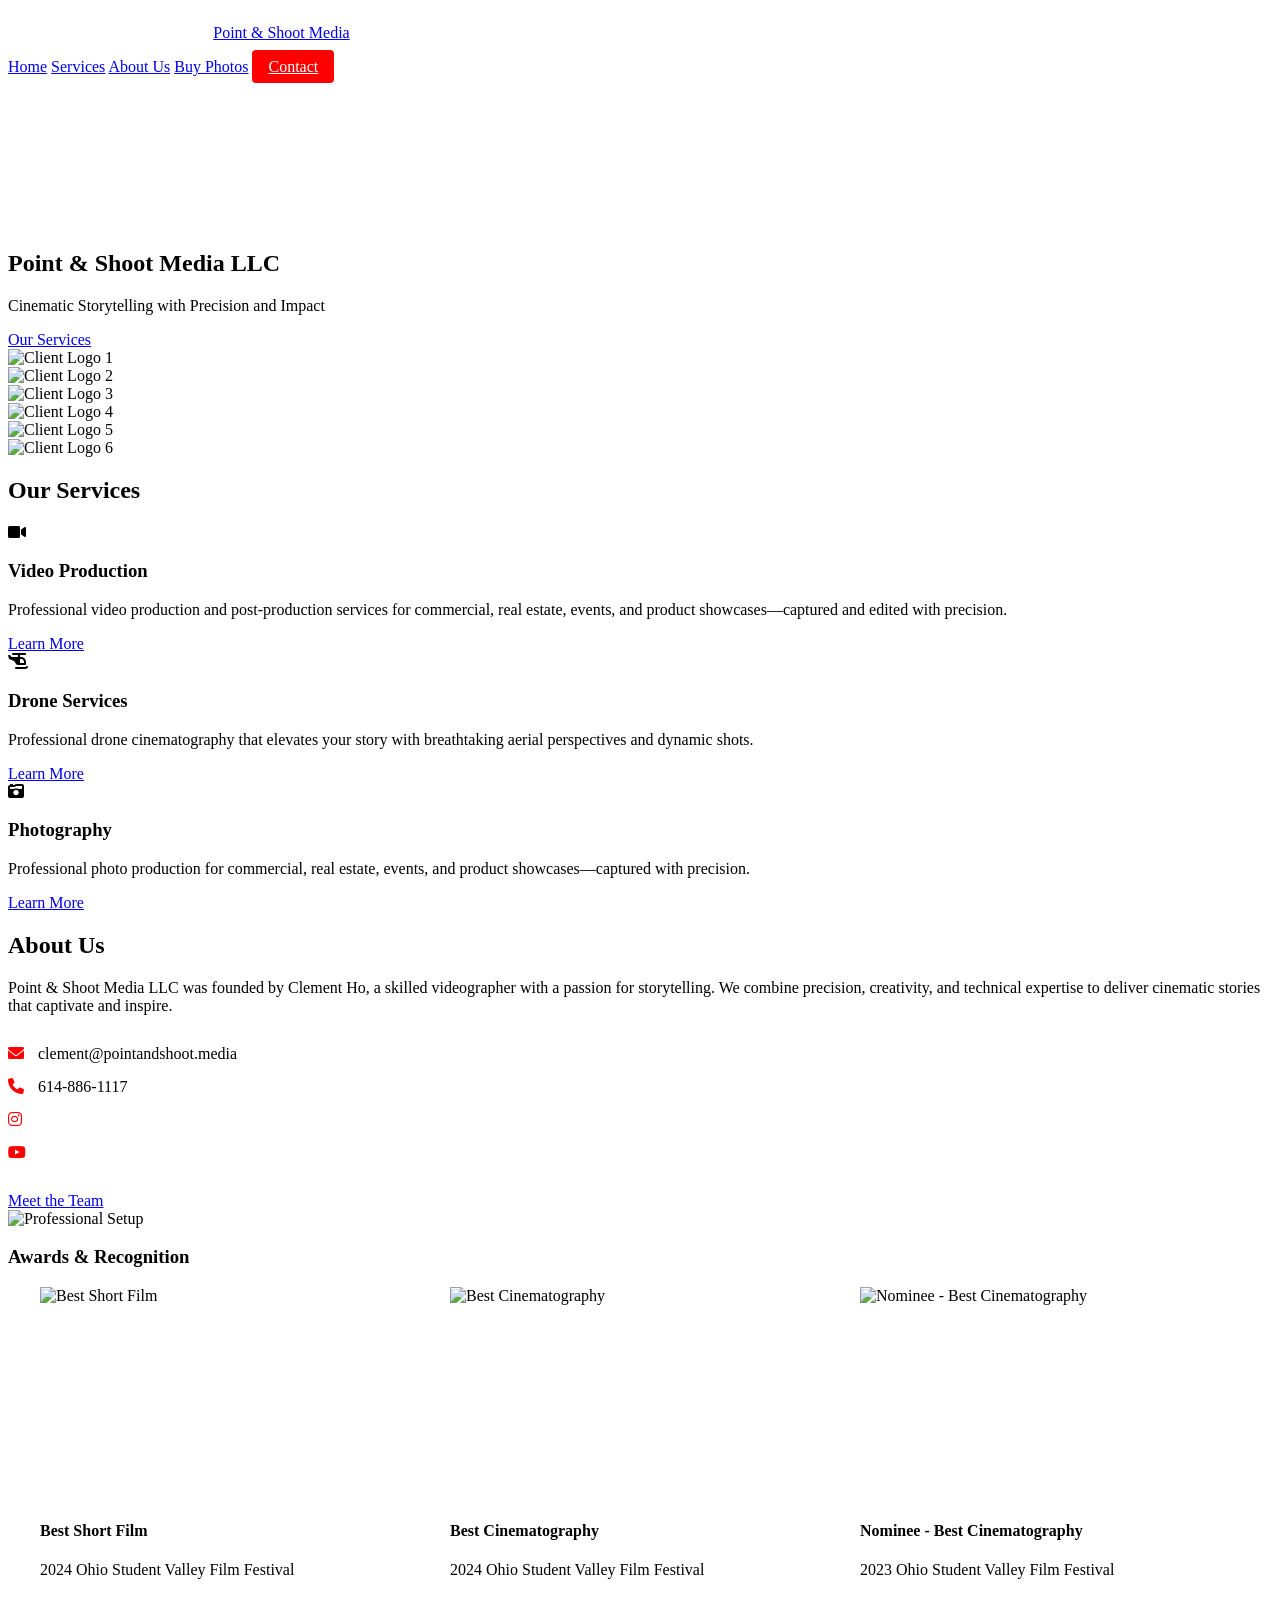
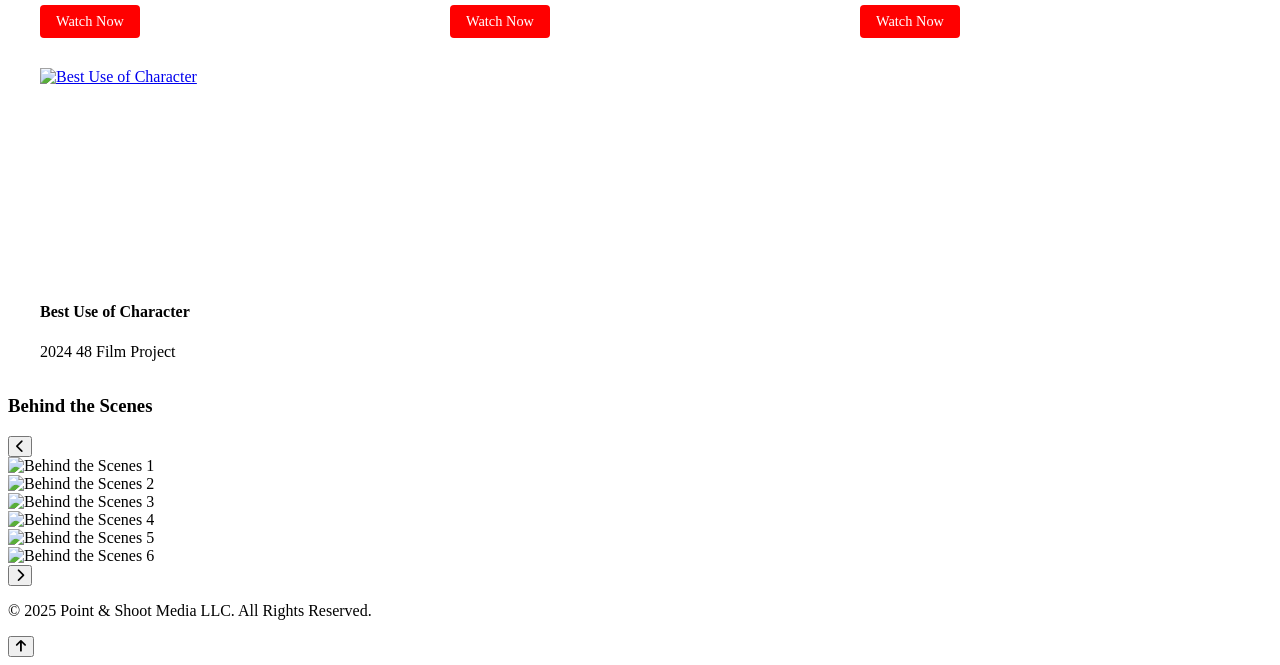
==== index.html @ 67a20cc9 "Add files via upload" ====
<!DOCTYPE html>
<html lang="en">
<head>
    <meta charset="UTF-8">
    <meta name="viewport" content="width=device-width, initial-scale=1.0">
    <title>Point & Shoot Media LLC - Cinematic Video Production and Filmmaking Services</title>
    <meta name="description" content="Professional video production and filmmaking services specializing in cinematic storytelling, commercial production, and training videos.">
    <link rel="stylesheet" href="styles.css">
    <link rel="stylesheet" href="https://cdnjs.cloudflare.com/ajax/libs/font-awesome/6.0.0/css/all.min.css">
    <link href="https://fonts.googleapis.com/css2?family=Bebas+Neue&family=Montserrat:wght@400;700&family=Roboto:wght@300;400;500&display=swap" rel="stylesheet">
</head>
<body>
    <!-- Navigation -->
    <nav class="navbar">
        <div class="nav-container">
            <a href="#home" class="logo" style="display: flex; align-items: center;"><img src="assets/Branding/ICON ONLY.png" alt="Point & Shoot Media Logo" class="nav-logo" style="height: 50px; margin-right: 15px; filter: brightness(0) invert(1);"> Point & Shoot Media</a>
            <div class="nav-links">
                <a href="#home">Home</a>
                <a href="#services">Services</a>
                <a href="#about">About Us</a>
                <a href="https://www.clementho.com" target="_blank">Buy Photos</a>
                <a href="#about" style="background-color: #ff0000; color: white; padding: 8px 16px; border-radius: 4px;">Contact</a>
            </div>
        </div>
    </nav>

    <!-- Home Section -->
    <section id="home" class="section home-section">
        <div class="video-container">
            <video autoplay muted loop id="background-video">
                <source src="assets/background-video.mp4" type="video/mp4">
                Your browser does not support the video tag.
            </video>
            <div class="overlay"></div>
            <div class="hero-content">
                <h1>Point & Shoot Media LLC</h1>
                <p class="subheading">Cinematic Storytelling with Precision and Impact</p>
                <a href="#services" class="cta-button">Our Services</a>
            </div>
        </div>

        <!-- Client Logo Section -->
        <div class="client-logos-grid">
            <div class="client-logo">
                <img src="assets/clients/client-logo1.png" alt="Client Logo 1" loading="lazy">
            </div>
            <div class="client-logo">
                <img src="assets/clients/client-logo2.png" alt="Client Logo 2" loading="lazy">
            </div>
            <div class="client-logo">
                <img src="assets/clients/client-logo3.png" alt="Client Logo 3" loading="lazy">
            </div>
            <div class="client-logo">
                <img src="assets/clients/client-logo4.png" alt="Client Logo 4" loading="lazy">
            </div>
            <div class="client-logo">
                <img src="assets/clients/client-logo5.png" alt="Client Logo 5" loading="lazy">
            </div>
            <div class="client-logo">
                <img src="assets/clients/client-logo6.png" alt="Client Logo 6" loading="lazy">
            </div>
        </div>


    </section>

    <!-- Services Section -->
    <section id="services" class="section services-section">
        <div class="services-container">
            <h2 class="section-title">Our Services</h2>
            <div class="services-grid">
                <!-- Video Production Card -->
                <div class="service-card">
                    <div class="service-icon" aria-label="Video Production">
                        <i class="fas fa-video" aria-hidden="true"></i>
                        <div class="icon-overlay crosshair"></div>
                    </div>
                    <h3>Video Production</h3>
                    <p>Professional video production and post-production services for commercial, real estate, events, and product showcases—captured and edited with precision.</p>
                    <a href="video-production.html" class="learn-more-btn" target="_blank" onclick="window.location.href='video-production.html'">Learn More</a>
                </div>

                <!-- Drone Services Card -->
                <div class="service-card">
                    <div class="service-icon" aria-label="Drone Services">
                        <i class="fas fa-helicopter" aria-hidden="true"></i>
                        <div class="icon-overlay film-reel"></div>
                    </div>
                    <h3>Drone Services</h3>
                    <p>Professional drone cinematography that elevates your story with breathtaking aerial perspectives and dynamic shots.</p>
                    <a href="drone-services.html" class="learn-more-btn" target="_blank" onclick="window.location.href='drone-services.html'">Learn More</a>
                </div>

                <!-- Photography Card -->
                <div class="service-card">
                    <div class="service-icon" aria-label="Photography">
                        <i class="fas fa-camera-retro" aria-hidden="true"></i>
                        <div class="icon-overlay crosshair"></div>
                    </div>
                    <h3>Photography</h3>
                    <p>Professional photo production for commercial, real estate, events, and product showcases—captured with precision.</p>
                    <a href="photography.html" class="learn-more-btn" target="_blank" onclick="window.location.href='photography.html'">Learn More</a>
                </div>

            </div>
        </div>
    </section>

    <!-- About Section -->
    <section id="about" class="section about-section">
        <div class="about-container">
            <div class="about-content">
                <h2>About Us</h2>
                <p>Point & Shoot Media LLC was founded by Clement Ho, a skilled videographer with a passion for storytelling. We combine precision, creativity, and technical expertise to deliver cinematic stories that captivate and inspire.</p>
                <div class="contact-info" style="margin: 30px 0;">
                    <div style="margin-bottom: 15px;">
                        <i class="fas fa-envelope" style="color: #ff0000; margin-right: 10px;"></i>
                        <span>clement@pointandshoot.media</span>
                    </div>
                    <div style="margin-bottom: 15px;">
                        <i class="fas fa-phone" style="color: #ff0000; margin-right: 10px;"></i>
                        <span>614-886-1117</span>
                    </div>
                    <div style="margin-bottom: 15px;">
                        <a href="https://www.instagram.com/mr.h0/" target="_blank" style="color: #ffffff; text-decoration: none;">
                            <i class="fab fa-instagram" style="color: #ff0000; margin-right: 10px;"></i>
                            <span>Follow us on Instagram</span>
                        </a>
                    </div>
                    <div>
                        <a href="https://www.youtube.com/@PointandShootMediaUS" target="_blank" style="color: #ffffff; text-decoration: none;">
                            <i class="fab fa-youtube" style="color: #ff0000; margin-right: 10px;"></i>
                            <span>Subscribe on YouTube</span>
                        </a>
                    </div>
                </div>
                <a href="team.html" class="meet-team-btn" target="_blank">Meet the Team</a>
            </div>
            <div class="about-image">
                <img src="assets/about-image.jpg" alt="Professional Setup">
            </div>
        </div>



        <!-- Awards Section -->
        <div class="awards-section">
            <h3>Awards & Recognition</h3>
            <div class="awards-grid" style="display: grid; grid-template-columns: repeat(auto-fit, minmax(280px, 1fr)); gap: 30px; max-width: 1200px; margin: 0 auto;">
                <div class="award-item">
                    <div class="award-thumbnail" style="aspect-ratio: 16/9; overflow: hidden;">
                        <img src="assets/awards/REDACTED.jpg" alt="Best Short Film" loading="lazy" style="width: 100%; height: 100%; object-fit: cover;">
                    </div>
                    <h4>Best Short Film</h4>
                    <p>2024 Ohio Student Valley Film Festival</p>
                    <a href="https://youtu.be/RQbGV7NhxBI?si=0s-ojD6xRqEMYLn4" target="_blank" class="cta-button" style="display: inline-block; margin-top: 10px; background-color: #ff0000; color: white; padding: 8px 16px; text-decoration: none; border-radius: 4px; font-size: 0.9em;">Watch Now</a>
                </div>
                <div class="award-item">
                    <div class="award-thumbnail" style="aspect-ratio: 16/9; overflow: hidden;">
                        <img src="assets/awards/REDACTED 1.jpg" alt="Best Cinematography" loading="lazy" style="width: 100%; height: 100%; object-fit: cover;">
                    </div>
                    <h4>Best Cinematography</h4>
                    <p>2024 Ohio Student Valley Film Festival</p>
                    <a href="https://youtu.be/RQbGV7NhxBI?si=0s-ojD6xRqEMYLn4" target="_blank" class="cta-button" style="display: inline-block; margin-top: 10px; background-color: #ff0000; color: white; padding: 8px 16px; text-decoration: none; border-radius: 4px; font-size: 0.9em;">Watch Now</a>
                </div>
                <div class="award-item">
                    <div class="award-thumbnail" style="aspect-ratio: 16/9; overflow: hidden;">
                        <img src="assets/awards/ONE RIDE.jpg" alt="Nominee - Best Cinematography" loading="lazy" style="width: 100%; height: 100%; object-fit: cover;">
                    </div>
                    <h4>Nominee - Best Cinematography</h4>
                    <p>2023 Ohio Student Valley Film Festival</p>
                    <a href="https://youtu.be/96EA9VVWSk0?si=KyJamF39Y56eODQh" target="_blank" class="cta-button" style="display: inline-block; margin-top: 10px; background-color: #ff0000; color: white; padding: 8px 16px; text-decoration: none; border-radius: 4px; font-size: 0.9em;">Watch Now</a>
                </div>
                <div class="award-item">
                    <div class="award-thumbnail" style="aspect-ratio: 16/9; overflow: hidden;">
                        <a href="https://youtu.be/Wj__P5cvWvs" target="_blank" style="display: block; width: 100%; height: 100%;">
                            <img src="assets/awards/VISITOR.jpg" alt="Best Use of Character" loading="lazy" style="width: 100%; height: 100%; object-fit: cover;">
                        </a>
                    </div>
                    <h4>Best Use of Character</h4>
                    <p>2024 48 Film Project</p>
                </div>
            </div>
        </div>

        <!-- BTS Gallery -->
        <div class="bts-gallery-container">
            <h3>Behind the Scenes</h3>
            <div class="bts-carousel">
                <button class="bts-nav prev" aria-label="Previous photos">
                    <i class="fas fa-chevron-left"></i>
                </button>
                <div class="bts-track">
                    <div class="bts-item">
                        <img src="assets/bts-1.jpg" alt="Behind the Scenes 1" loading="lazy">
                    </div>
                    <div class="bts-item">
                        <img src="assets/bts-2.jpg" alt="Behind the Scenes 2" loading="lazy">
                    </div>
                    <div class="bts-item">
                        <img src="assets/bts-3.jpg" alt="Behind the Scenes 3" loading="lazy">
                    </div>
                    <div class="bts-item">
                        <img src="assets/bts-4.jpg" alt="Behind the Scenes 4" loading="lazy">
                    </div>
                    <div class="bts-item">
                        <img src="assets/bts-5.jpg" alt="Behind the Scenes 5" loading="lazy">
                    </div>
                    <div class="bts-item">
                        <img src="assets/bts-6.jpg" alt="Behind the Scenes 6" loading="lazy">
                    </div>
                </div>
                <button class="bts-nav next" aria-label="Next photos">
                    <i class="fas fa-chevron-right"></i>
                </button>
            </div>
        </div>
    </section>

    <!-- Footer -->
    <footer>
        <p>© 2025 Point & Shoot Media LLC. All Rights Reserved.</p>
    </footer>

    <button id="back-to-top" aria-label="Back to top">
        <i class="fas fa-arrow-up"></i>
    </button>

    <script src="script.js"></script>
</body>
</html>
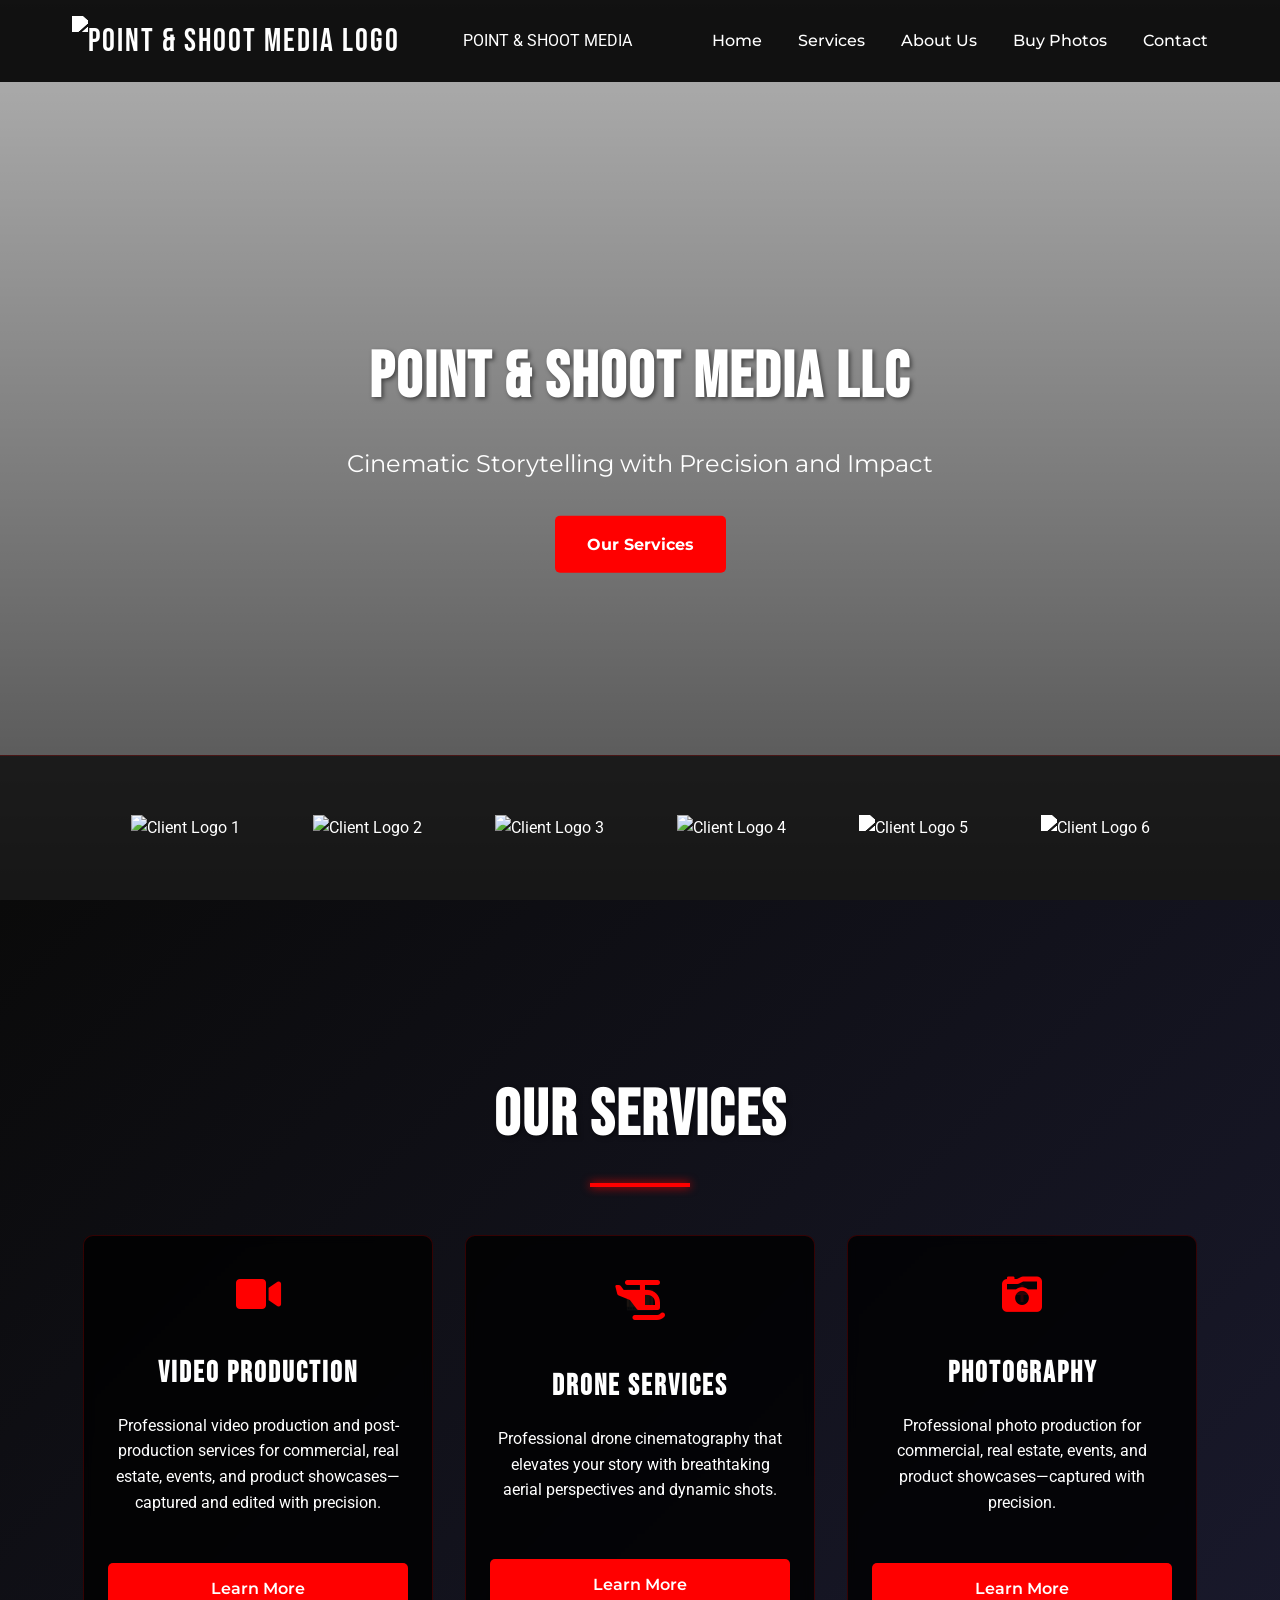
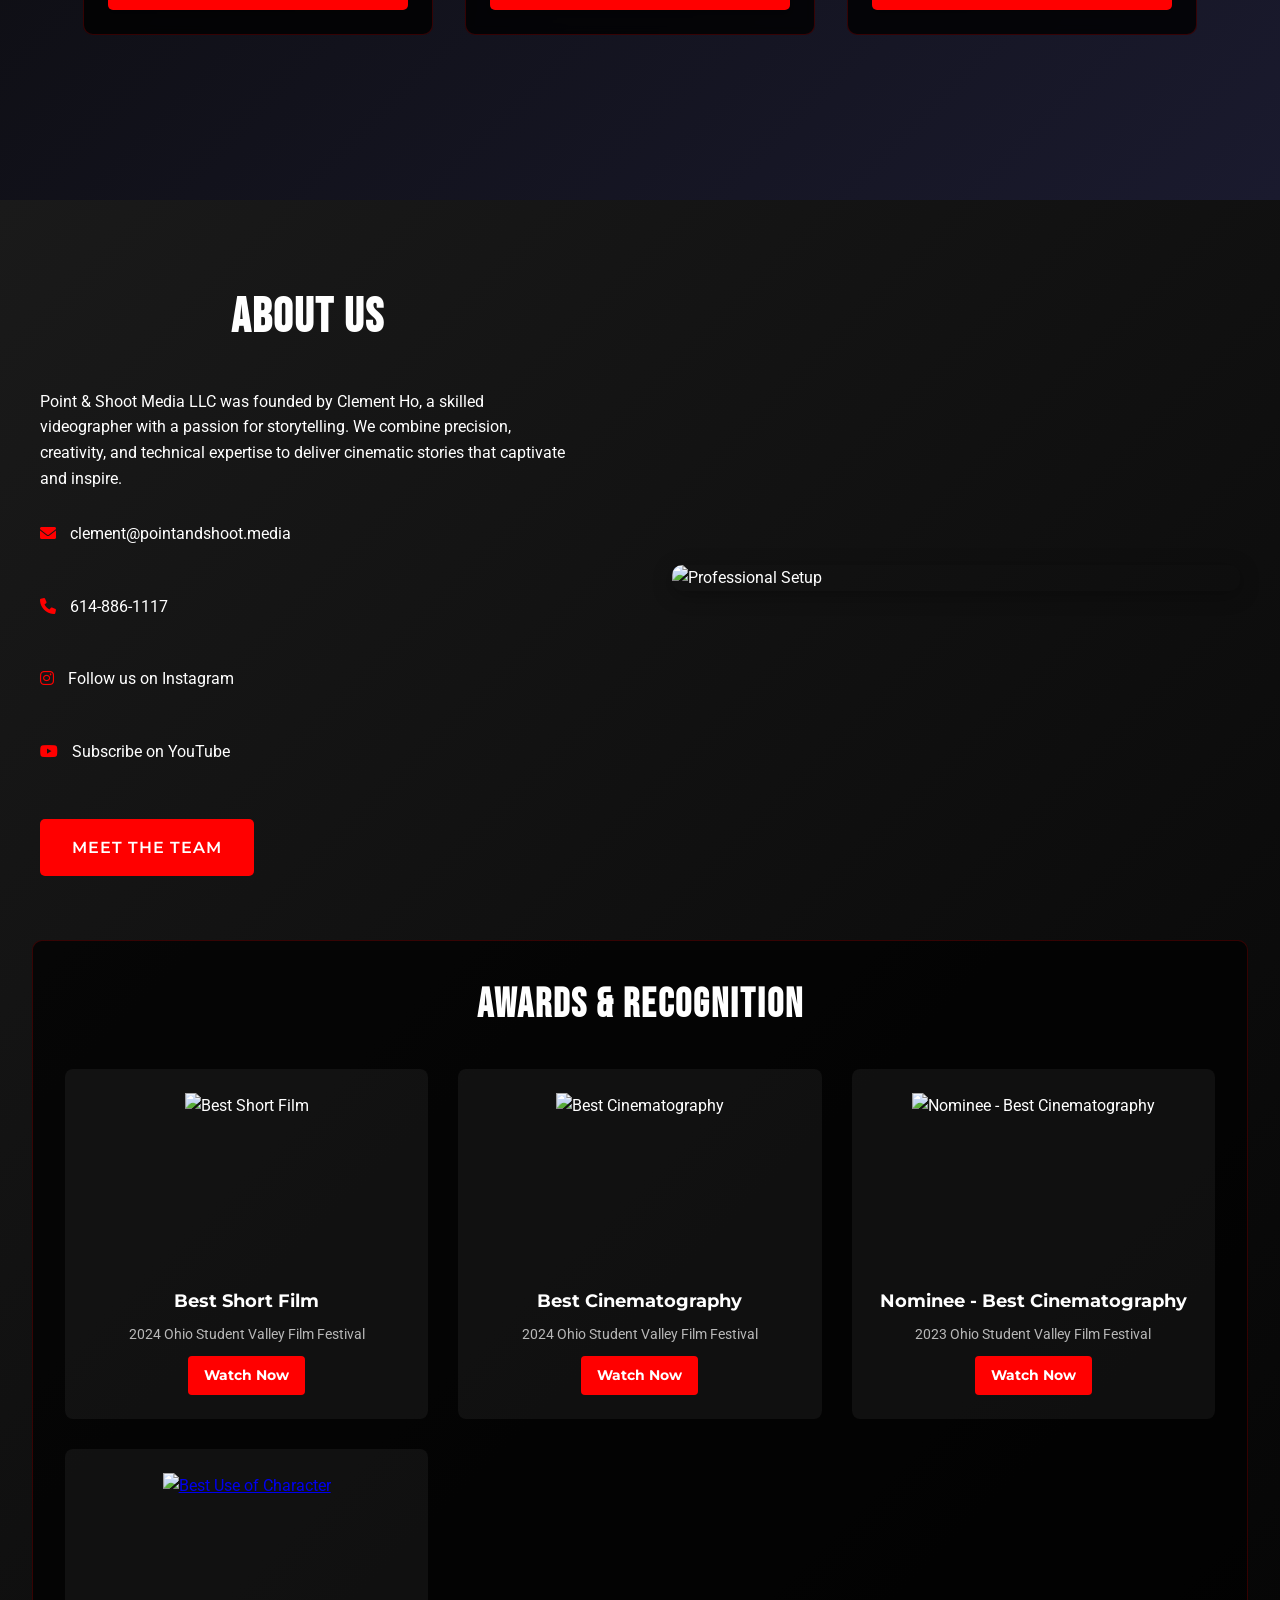
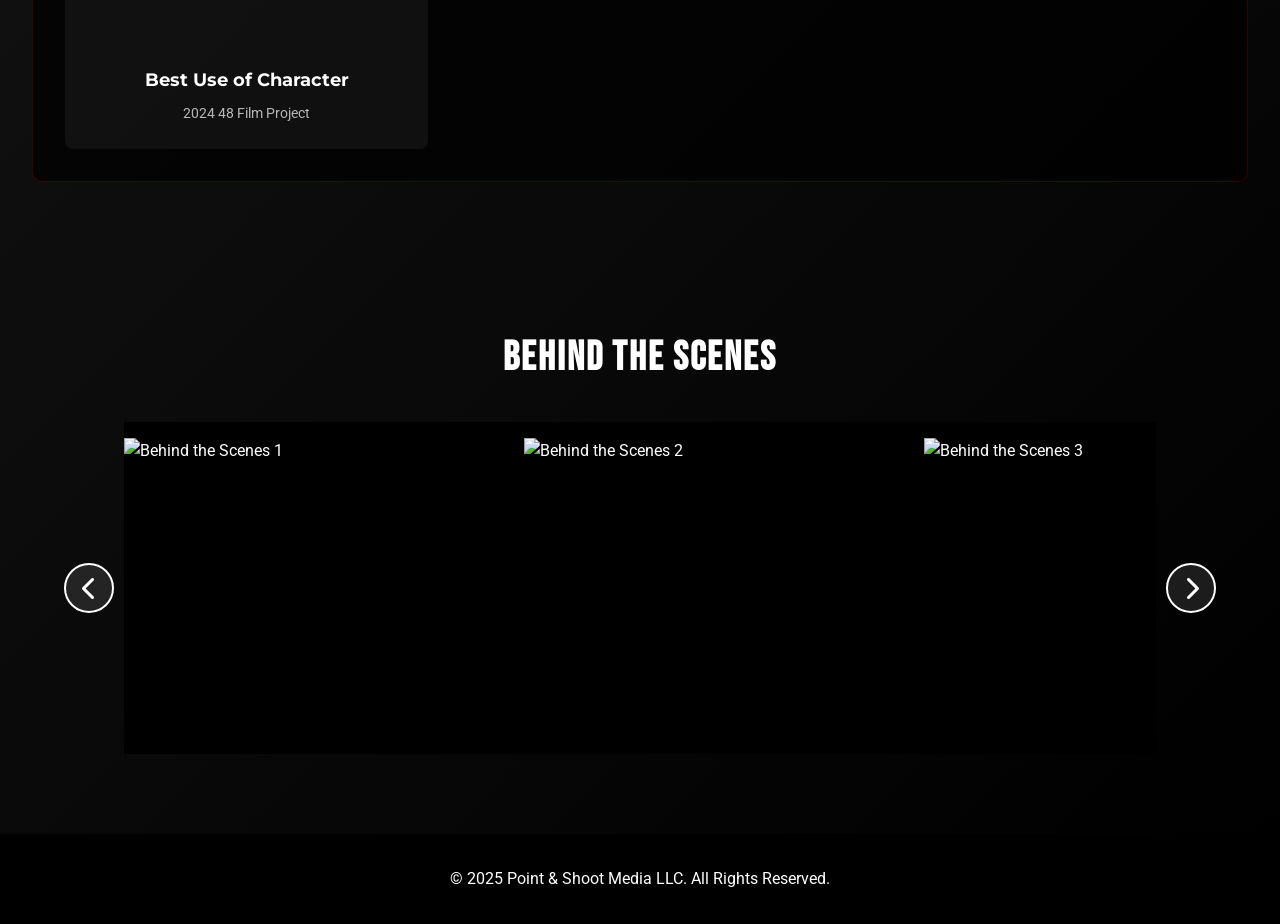
==== commit 31a9e2b3: "Update index.html" ====
--- a/index.html
+++ b/index.html
@@ -13,13 +13,17 @@
     <!-- Navigation -->
     <nav class="navbar">
         <div class="nav-container">
-            <a href="#home" class="logo" style="display: flex; align-items: center;"><img src="assets/Branding/ICON ONLY.png" alt="Point & Shoot Media Logo" class="nav-logo" style="height: 50px; margin-right: 15px; filter: brightness(0) invert(1);"> Point & Shoot Media</a>
+            <a href="#home" class="logo" style="display: flex; align-items: center;"><img src="assets/Branding/ICON ONLY.png" alt="Point & Shoot Media Logo" class="nav-logo" style="height: 50px; margin-right: 15px; filter: brightness(0) invert(1);"></a>
+            <div class="logo-text">
+                <span>POINT & SHOOT</span>
+                <span>MEDIA</span>
+            </div>
             <div class="nav-links">
                 <a href="#home">Home</a>
                 <a href="#services">Services</a>
                 <a href="#about">About Us</a>
                 <a href="https://www.clementho.com" target="_blank">Buy Photos</a>
-                <a href="#about" style="background-color: #ff0000; color: white; padding: 8px 16px; border-radius: 4px;">Contact</a>
+                <a href="#about" class="contact-btn">Contact</a>
             </div>
         </div>
     </nav>
@@ -42,22 +46,22 @@
         <!-- Client Logo Section -->
         <div class="client-logos-grid">
             <div class="client-logo">
-                <img src="assets/clients/client-logo1.png" alt="Client Logo 1" loading="lazy">
-            </div>
-            <div class="client-logo">
-                <img src="assets/clients/client-logo2.png" alt="Client Logo 2" loading="lazy">
-            </div>
-            <div class="client-logo">
-                <img src="assets/clients/client-logo3.png" alt="Client Logo 3" loading="lazy">
-            </div>
-            <div class="client-logo">
-                <img src="assets/clients/client-logo4.png" alt="Client Logo 4" loading="lazy">
-            </div>
-            <div class="client-logo">
-                <img src="assets/clients/client-logo5.png" alt="Client Logo 5" loading="lazy">
-            </div>
-            <div class="client-logo">
-                <img src="assets/clients/client-logo6.png" alt="Client Logo 6" loading="lazy">
+                <img src="assets/clients/Client-Logo1.png" alt="Client Logo 1" loading="lazy">
+            </div>
+            <div class="client-logo">
+                <img src="assets/clients/Client-Logo2.png" alt="Client Logo 2" loading="lazy">
+            </div>
+            <div class="client-logo">
+                <img src="assets/clients/Client-Logo3.png" alt="Client Logo 3" loading="lazy">
+            </div>
+            <div class="client-logo">
+                <img src="assets/clients/Client-Logo4.png" alt="Client Logo 4" loading="lazy">
+            </div>
+            <div class="client-logo">
+                <img src="assets/clients/Client-Logo5.png" alt="Client Logo 5" loading="lazy">
+            </div>
+            <div class="client-logo">
+                <img src="assets/clients/Client-Logo6.png" alt="Client Logo 6" loading="lazy">
             </div>
         </div>
 
@@ -137,7 +141,7 @@
                 <a href="team.html" class="meet-team-btn" target="_blank">Meet the Team</a>
             </div>
             <div class="about-image">
-                <img src="assets/about-image.jpg" alt="Professional Setup">
+                <img src="assets/About-image.jpg" alt="Professional Setup">
             </div>
         </div>
 
@@ -149,7 +153,7 @@
             <div class="awards-grid" style="display: grid; grid-template-columns: repeat(auto-fit, minmax(280px, 1fr)); gap: 30px; max-width: 1200px; margin: 0 auto;">
                 <div class="award-item">
                     <div class="award-thumbnail" style="aspect-ratio: 16/9; overflow: hidden;">
-                        <img src="assets/awards/REDACTED.jpg" alt="Best Short Film" loading="lazy" style="width: 100%; height: 100%; object-fit: cover;">
+                        <img src="assets/Awards/REDACTED.jpg" alt="Best Short Film" loading="lazy" style="width: 100%; height: 100%; object-fit: cover;">
                     </div>
                     <h4>Best Short Film</h4>
                     <p>2024 Ohio Student Valley Film Festival</p>
@@ -157,7 +161,7 @@
                 </div>
                 <div class="award-item">
                     <div class="award-thumbnail" style="aspect-ratio: 16/9; overflow: hidden;">
-                        <img src="assets/awards/REDACTED 1.jpg" alt="Best Cinematography" loading="lazy" style="width: 100%; height: 100%; object-fit: cover;">
+                        <img src="assets/Awards/REDACTED 1.jpg" alt="Best Cinematography" loading="lazy" style="width: 100%; height: 100%; object-fit: cover;">
                     </div>
                     <h4>Best Cinematography</h4>
                     <p>2024 Ohio Student Valley Film Festival</p>
@@ -165,7 +169,7 @@
                 </div>
                 <div class="award-item">
                     <div class="award-thumbnail" style="aspect-ratio: 16/9; overflow: hidden;">
-                        <img src="assets/awards/ONE RIDE.jpg" alt="Nominee - Best Cinematography" loading="lazy" style="width: 100%; height: 100%; object-fit: cover;">
+                        <img src="assets/Awards/ONE RIDE.jpg" alt="Nominee - Best Cinematography" loading="lazy" style="width: 100%; height: 100%; object-fit: cover;">
                     </div>
                     <h4>Nominee - Best Cinematography</h4>
                     <p>2023 Ohio Student Valley Film Festival</p>
@@ -174,7 +178,7 @@
                 <div class="award-item">
                     <div class="award-thumbnail" style="aspect-ratio: 16/9; overflow: hidden;">
                         <a href="https://youtu.be/Wj__P5cvWvs" target="_blank" style="display: block; width: 100%; height: 100%;">
-                            <img src="assets/awards/VISITOR.jpg" alt="Best Use of Character" loading="lazy" style="width: 100%; height: 100%; object-fit: cover;">
+                            <img src="assets/Awards/VISITOR.jpg" alt="Best Use of Character" loading="lazy" style="width: 100%; height: 100%; object-fit: cover;">
                         </a>
                     </div>
                     <h4>Best Use of Character</h4>
@@ -228,4 +232,4 @@
 
     <script src="script.js"></script>
 </body>
-</html> +</html> 
--- a/styles.css
+++ b/styles.css
@@ -0,0 +1,1753 @@
+/* Global Styles */
+* {
+    margin: 0;
+    padding: 0;
+    box-sizing: border-box;
+}
+
+:root {
+    --primary-color: #ff0000;
+    --secondary-color: #000000;
+    --text-color: #ffffff;
+    --background-dark: #1a1a1a;
+    --background-light: #f5f5f5;
+}
+
+body {
+    font-family: 'Roboto', sans-serif;
+    line-height: 1.6;
+    color: var(--text-color);
+    overflow-x: hidden;
+}
+
+h1, h2, h3 {
+    font-family: 'Bebas Neue', sans-serif;
+    letter-spacing: 2px;
+}
+
+h2 {
+    font-size: 3rem;
+    margin-bottom: 2rem;
+    text-align: center;
+}
+
+.section {
+    padding: 5rem 2rem;
+    min-height: 100vh;
+    display: flex;
+    flex-direction: column;
+    justify-content: center;
+}
+
+/* Navigation */
+.navbar {
+    position: fixed;
+    top: 0;
+    left: 0;
+    width: 100%;
+    background-color: rgba(0, 0, 0, 0.9);
+    z-index: 1000;
+    padding: 1rem 0;
+    transition: background-color 0.3s ease;
+}
+
+.nav-container {
+    max-width: 1200px;
+    margin: 0 auto;
+    display: flex;
+    justify-content: space-between;
+    align-items: center;
+    padding: 0 2rem;
+}
+
+.logo {
+    font-family: 'Bebas Neue', sans-serif;
+    font-size: 2rem;
+    color: var(--text-color);
+    text-decoration: none;
+    letter-spacing: 2px;
+}
+
+.nav-links a {
+    color: var(--text-color);
+    text-decoration: none;
+    margin-left: 2rem;
+    font-family: 'Montserrat', sans-serif;
+    font-weight: 500;
+    transition: color 0.3s ease;
+}
+
+.nav-links a:hover {
+    color: var(--primary-color);
+}
+
+.nav-links a[href="#contact"] {
+    background-color: var(--primary-color);
+    padding: 0.5rem 1rem;
+    border-radius: 5px;
+    transition: all 0.3s ease;
+}
+
+.nav-links a[href="#contact"]:hover {
+    background-color: #cc0000;
+    transform: translateY(-2px);
+    color: var(--text-color);
+}
+
+/* Home Section */
+.home-section {
+    padding: 0;
+    position: relative;
+}
+
+.video-container {
+    position: relative;
+    width: 100vw;
+    height: 100vh;
+    overflow: hidden;
+}
+
+#background-video {
+    position: absolute;
+    top: 50%;
+    left: 50%;
+    transform: translate(-50%, -50%);
+    min-width: 100%;
+    min-height: 100%;
+    width: auto;
+    height: auto;
+    z-index: 1;
+}
+
+.overlay {
+    position: absolute;
+    top: 0;
+    left: 0;
+    width: 100%;
+    height: 100%;
+    background: linear-gradient(to bottom, rgba(0,0,0,0.3), rgba(0,0,0,0.7));
+    z-index: 2;
+}
+
+.hero-content {
+    position: absolute;
+    top: 50%;
+    left: 50%;
+    transform: translate(-50%, -50%);
+    text-align: center;
+    z-index: 3;
+    width: 80%;
+    max-width: 800px;
+}
+
+.hero-content h1 {
+    font-size: 4rem;
+    margin-bottom: 1rem;
+    text-shadow: 2px 2px 4px rgba(0, 0, 0, 0.5);
+}
+
+.subheading {
+    font-size: 1.5rem;
+    margin-bottom: 2rem;
+    font-family: 'Montserrat', sans-serif;
+}
+
+.cta-button {
+    display: inline-block;
+    padding: 1rem 2rem;
+    background-color: var(--primary-color);
+    color: var(--text-color);
+    text-decoration: none;
+    border-radius: 5px;
+    font-family: 'Montserrat', sans-serif;
+    font-weight: bold;
+    transition: transform 0.3s ease, background-color 0.3s ease;
+}
+
+.cta-button:hover {
+    transform: translateY(-3px);
+    background-color: #cc0000;
+}
+
+/* Services Section */
+.services-section {
+    background: linear-gradient(135deg, #0a0a0a, #1a1a2e);
+    position: relative;
+    overflow: hidden;
+}
+
+.services-section::before {
+    content: '';
+    position: absolute;
+    top: 0;
+    left: 0;
+    right: 0;
+    bottom: 0;
+    background-image: 
+        url('data:image/svg+xml;utf8,<svg xmlns="http://www.w3.org/2000/svg" width="100" height="100" viewBox="0 0 100 100"><circle cx="50" cy="50" r="1" fill="rgba(255,0,0,0.1)"/></svg>'),
+        url('data:image/svg+xml;utf8,<svg xmlns="http://www.w3.org/2000/svg" width="100" height="100" viewBox="0 0 100 100"><rect x="0" y="0" width="100" height="100" fill="none" stroke="rgba(255,255,255,0.05)" stroke-width="1"/></svg>');
+    background-size: 20px 20px, 100px 100px;
+    opacity: 0.1;
+    pointer-events: none;
+}
+
+.services-container {
+    max-width: 1400px;
+    margin: 0 auto;
+    padding: 4rem 2rem;
+    position: relative;
+}
+
+.section-title {
+    font-family: 'Bebas Neue', sans-serif;
+    font-size: 4rem;
+    color: var(--text-color);
+    text-align: center;
+    margin-bottom: 3rem;
+    position: relative;
+    text-shadow: 2px 2px 4px rgba(0, 0, 0, 0.5);
+}
+
+.section-title::after {
+    content: '';
+    display: block;
+    width: 100px;
+    height: 4px;
+    background-color: var(--primary-color);
+    margin: 1rem auto;
+    box-shadow: 0 0 10px var(--primary-color);
+}
+
+.services-grid {
+    display: flex;
+    gap: 2rem;
+    margin-top: 2rem;
+    justify-content: center;
+    flex-wrap: nowrap;
+}
+
+.service-card {
+    width: 350px;
+    height: 400px;
+    background: rgba(0, 0, 0, 0.8);
+    border: 1px solid rgba(255, 0, 0, 0.2);
+    border-radius: 10px;
+    padding: 1.5rem;
+    text-align: center;
+    transition: all 0.3s ease;
+    position: relative;
+    overflow: hidden;
+    backdrop-filter: blur(5px);
+    display: flex;
+    flex-direction: column;
+}
+
+.service-card::before {
+    content: '';
+    position: absolute;
+    top: 0;
+    left: 0;
+    right: 0;
+    bottom: 0;
+    background: linear-gradient(45deg, transparent, rgba(255, 0, 0, 0.1), transparent);
+    transform: translateX(-100%);
+    transition: transform 0.6s ease;
+}
+
+.service-card:hover::before {
+    transform: translateX(100%);
+}
+
+.service-card:hover {
+    transform: scale(1.05);
+    border-color: var(--primary-color);
+    box-shadow: 0 0 20px rgba(255, 0, 0, 0.3);
+}
+
+.service-icon {
+    width: 80px;
+    height: 80px;
+    margin: 0 auto 1.5rem;
+    position: relative;
+    display: flex;
+    align-items: center;
+    justify-content: center;
+}
+
+.service-icon i {
+    font-size: 2.5rem;
+    color: var(--primary-color);
+    position: relative;
+    z-index: 2;
+}
+
+.icon-overlay {
+    position: absolute;
+    width: 100%;
+    height: 100%;
+    background-size: contain;
+    background-repeat: no-repeat;
+    background-position: center;
+    opacity: 0.3;
+    transition: all 0.3s ease;
+}
+
+.crosshair::before {
+    content: '+';
+    position: absolute;
+    top: 50%;
+    left: 50%;
+    transform: translate(-50%, -50%);
+    font-size: 2rem;
+    color: var(--primary-color);
+    opacity: 0.5;
+}
+
+.film-reel::before {
+    content: '🎞️';
+    position: absolute;
+    top: 50%;
+    left: 50%;
+    transform: translate(-50%, -50%);
+    font-size: 1.5rem;
+    opacity: 0.5;
+}
+
+.scissors::before {
+    content: '✂️';
+    position: absolute;
+    top: 50%;
+    left: 50%;
+    transform: translate(-50%, -50%);
+    font-size: 1.5rem;
+    opacity: 0.5;
+}
+
+.play-button::before {
+    content: '▶';
+    position: absolute;
+    top: 50%;
+    left: 50%;
+    transform: translate(-50%, -50%);
+    font-size: 1.5rem;
+    color: var(--primary-color);
+    opacity: 0.5;
+}
+
+.service-card:hover .service-icon {
+    transform: rotate(10deg);
+    box-shadow: 0 0 15px rgba(255, 0, 0, 0.5);
+}
+
+.service-card:hover .service-icon i {
+    text-shadow: 0 0 15px rgba(255, 0, 0, 0.7);
+}
+
+.service-card:hover .icon-overlay {
+    opacity: 0.5;
+    transform: rotate(-10deg);
+}
+
+.service-card h3 {
+    font-size: 1.8rem;
+    margin-bottom: 1rem;
+    color: var(--text-light);
+}
+
+.service-card h3::after {
+    content: '';
+    position: absolute;
+    bottom: -5px;
+    left: 50%;
+    transform: translateX(-50%);
+    width: 40px;
+    height: 2px;
+    background-color: var(--primary-color);
+    transition: width 0.3s ease;
+}
+
+.service-card:hover h3::after {
+    width: 80px;
+}
+
+.service-card p {
+    font-size: 1rem;
+    line-height: 1.6;
+    margin-bottom: 1.5rem;
+    color: var(--text-light);
+    flex-grow: 1;
+}
+
+.learn-more-btn {
+    display: inline-block;
+    padding: 0.8rem 1.5rem;
+    background-color: var(--primary-color);
+    color: var(--text-color);
+    text-decoration: none;
+    border-radius: 5px;
+    font-family: 'Montserrat', sans-serif;
+    font-weight: 600;
+    transition: all 0.3s ease;
+    position: relative;
+    overflow: hidden;
+    box-shadow: 0 4px 6px rgba(0, 0, 0, 0.2);
+    margin-top: 1.5rem;
+}
+
+.learn-more-btn:hover {
+    background-color: var(--text-color);
+    color: var(--primary-color);
+    transform: translateY(-2px);
+    box-shadow: 0 6px 8px rgba(0, 0, 0, 0.3);
+}
+
+/* Clients Section */
+.clients-section {
+    background-color: var(--background-dark);
+}
+
+.portfolio-container {
+    position: relative;
+    max-width: 100%;
+    margin: 0 auto;
+    padding: 0 60px;
+}
+
+.portfolio-nav {
+    position: absolute;
+    top: 50%;
+    transform: translateY(-50%);
+    width: 50px;
+    height: 50px;
+    background-color: rgba(255, 255, 255, 0.1);
+    border: 2px solid white;
+    border-radius: 50%;
+    display: flex;
+    align-items: center;
+    justify-content: center;
+    cursor: pointer;
+    transition: all 0.3s ease;
+    z-index: 10;
+    color: white;
+    font-size: 1.5rem;
+}
+
+.portfolio-nav:hover {
+    background-color: rgba(255, 255, 255, 0.2);
+    transform: translateY(-50%) scale(1.1);
+}
+
+.portfolio-nav.prev {
+    left: 0;
+}
+
+.portfolio-nav.next {
+    right: 0;
+}
+
+.portfolio-grid {
+    display: flex;
+    gap: 2rem;
+    max-width: 100%;
+    overflow-x: auto;
+    scroll-behavior: smooth;
+    scrollbar-width: none;
+    -ms-overflow-style: none;
+    padding: 2rem 0;
+}
+
+.portfolio-grid::-webkit-scrollbar {
+    display: none;
+}
+
+.portfolio-item {
+    flex: 0 0 400px;
+    position: relative;
+    overflow: hidden;
+    border-radius: 10px;
+}
+
+.thumbnail {
+    position: relative;
+    padding-top: 56.25%; /* 16:9 Aspect Ratio */
+    overflow: hidden;
+}
+
+.thumbnail img {
+    position: absolute;
+    top: 0;
+    left: 0;
+    width: 100%;
+    height: 100%;
+    object-fit: cover;
+    transition: transform 0.3s ease;
+}
+
+.play-button {
+    display: none !important;
+}
+
+.portfolio-item:hover .play-button {
+    display: none !important;
+}
+
+.firearms-video .play-button {
+    display: none !important;
+}
+
+.portfolio-item:hover img {
+    transform: scale(1.1);
+}
+
+.project-info {
+    padding: 1rem;
+    background-color: rgba(0, 0, 0, 0.8);
+}
+
+.video-title {
+    font-family: 'Bebas Neue', sans-serif;
+    font-size: 1.2rem;
+    color: var(--text-color);
+    margin-bottom: 0.5rem;
+}
+
+.project-type {
+    color: var(--primary-color);
+    font-size: 0.9rem;
+    font-family: 'Montserrat', sans-serif;
+    text-transform: uppercase;
+    letter-spacing: 1px;
+}
+
+/* About Section */
+.about-section {
+    background: linear-gradient(135deg, #1a1a1a, #000000);
+}
+
+.about-container {
+    max-width: 1200px;
+    margin: 0 auto;
+    display: grid;
+    grid-template-columns: 1fr 1fr;
+    gap: 4rem;
+    align-items: center;
+}
+
+.about-content {
+    padding-right: 2rem;
+}
+
+.about-image {
+    border-radius: 10px;
+    overflow: hidden;
+    box-shadow: 0 4px 20px rgba(0, 0, 0, 0.3);
+}
+
+.about-image img {
+    width: 100%;
+    height: auto;
+    display: block;
+}
+
+/* Meet Team Button */
+.meet-team-btn {
+    display: inline-block;
+    padding: 1rem 2rem;
+    background-color: #ff0000;
+    color: white;
+    text-decoration: none;
+    border-radius: 5px;
+    font-family: 'Montserrat', sans-serif;
+    font-weight: 600;
+    text-transform: uppercase;
+    letter-spacing: 1px;
+    transition: all 0.3s ease;
+    margin-top: 1.5rem;
+    border: none;
+    cursor: pointer;
+}
+
+.meet-team-btn:hover {
+    background-color: #cc0000;
+    transform: translateY(-2px);
+    box-shadow: 0 4px 8px rgba(0, 0, 0, 0.2);
+}
+
+/* Contact Section */
+.contact-section {
+    background-color: var(--background-dark);
+}
+
+.contact-container {
+    max-width: 1200px;
+    margin: 0 auto;
+    display: grid;
+    grid-template-columns: 1fr 1fr;
+    gap: 4rem;
+}
+
+.contact-form {
+    display: flex;
+    flex-direction: column;
+    gap: 1rem;
+}
+
+.contact-form input,
+.contact-form textarea {
+    padding: 1rem;
+    border: none;
+    border-radius: 5px;
+    background-color: rgba(255, 255, 255, 0.1);
+    color: var(--text-color);
+}
+
+.contact-form textarea {
+    min-height: 150px;
+    resize: vertical;
+}
+
+.submit-button {
+    padding: 1rem 2rem;
+    background-color: var(--primary-color);
+    color: var(--text-color);
+    border: none;
+    border-radius: 5px;
+    cursor: pointer;
+    font-family: 'Montserrat', sans-serif;
+    font-weight: bold;
+    transition: background-color 0.3s ease;
+}
+
+.submit-button:hover {
+    background-color: #cc0000;
+}
+
+.contact-info {
+    display: flex;
+    flex-direction: column;
+    gap: 2rem;
+}
+
+.info-item {
+    display: flex;
+    align-items: center;
+    gap: 1rem;
+}
+
+.info-item i {
+    font-size: 1.5rem;
+    color: var(--primary-color);
+}
+
+.social-links {
+    display: flex;
+    gap: 1rem;
+}
+
+.social-links a {
+    color: var(--text-color);
+    font-size: 1.5rem;
+    transition: color 0.3s ease;
+}
+
+.social-links a:hover {
+    color: var(--primary-color);
+}
+
+/* Footer */
+footer {
+    background-color: #000000;
+    padding: 2rem;
+    text-align: center;
+}
+
+/* Responsive Design */
+@media (max-width: 768px) {
+    .nav-container {
+        flex-direction: column;
+        gap: 1rem;
+    }
+
+    .nav-links {
+        display: flex;
+        flex-wrap: wrap;
+        justify-content: center;
+        gap: 1rem;
+    }
+
+    .nav-links a {
+        margin: 0;
+    }
+
+    .hero-content h1 {
+        font-size: 3rem;
+    }
+
+    .about-container,
+    .contact-container {
+        grid-template-columns: 1fr;
+    }
+
+    .about-content {
+        padding-right: 0;
+    }
+
+    .portfolio-item {
+        flex: 0 0 300px;
+    }
+
+    .play-button {
+        width: 60px;
+        height: 60px;
+    }
+
+    .play-button i {
+        font-size: 1.5rem;
+    }
+
+    .portfolio-container {
+        padding: 0 40px;
+    }
+
+    .portfolio-nav {
+        width: 40px;
+        height: 40px;
+        font-size: 1.2rem;
+    }
+
+    .services-grid {
+        flex-wrap: wrap;
+    }
+    
+    .service-card {
+        width: 280px;
+        height: 320px;
+    }
+}
+
+/* Animations */
+@keyframes fadeIn {
+    from {
+        opacity: 0;
+        transform: translateY(20px);
+    }
+    to {
+        opacity: 1;
+        transform: translateY(0);
+    }
+}
+
+.section {
+    animation: fadeIn 1s ease-out;
+}
+
+.company-name {
+    position: absolute;
+    top: 20px;
+    left: 20px;
+    color: white;
+    font-size: 2rem;
+    font-weight: bold;
+    text-shadow: 2px 2px 4px rgba(0, 0, 0, 0.5);
+    z-index: 3;
+    letter-spacing: 1px;
+}
+
+/* Back to Top Button */
+#back-to-top {
+    position: fixed;
+    bottom: 30px;
+    right: 30px;
+    width: 50px;
+    height: 50px;
+    border-radius: 50%;
+    background-color: var(--primary-color);
+    color: var(--text-color);
+    border: none;
+    cursor: pointer;
+    display: flex;
+    justify-content: center;
+    align-items: center;
+    opacity: 0;
+    visibility: hidden;
+    transition: all 0.3s ease;
+    z-index: 999;
+    box-shadow: 0 4px 10px rgba(0, 0, 0, 0.3);
+}
+
+#back-to-top.visible {
+    opacity: 1;
+    visibility: visible;
+}
+
+#back-to-top:hover {
+    background-color: #cc0000;
+    transform: translateY(-3px);
+    box-shadow: 0 6px 15px rgba(0, 0, 0, 0.4);
+}
+
+#back-to-top i {
+    font-size: 1.5rem;
+}
+
+@media (max-width: 768px) {
+    #back-to-top {
+        bottom: 20px;
+        right: 20px;
+        width: 40px;
+        height: 40px;
+    }
+    
+    #back-to-top i {
+        font-size: 1.2rem;
+    }
+}
+
+/* Client Logo Carousel */
+.client-logos-section {
+    margin-top: 4rem;
+    padding: 2rem 0;
+}
+
+.client-logos-section h3 {
+    text-align: center;
+    font-size: 2rem;
+    margin-bottom: 2rem;
+    color: var(--text-color);
+}
+
+.client-logos-grid {
+    display: flex;
+    flex-wrap: nowrap;
+    justify-content: center;
+    align-items: center;
+    gap: 2rem;
+    margin: 0;
+    padding: 2rem;
+    overflow-x: auto;
+    -webkit-overflow-scrolling: touch;
+    scrollbar-width: none;
+    -ms-overflow-style: none;
+    background-color: rgba(0, 0, 0, 0.7);
+    border-top: 1px solid rgba(255, 0, 0, 0.2);
+    position: absolute;
+    bottom: 0;
+    left: 0;
+    right: 0;
+    z-index: 3;
+}
+
+.client-logos-grid::-webkit-scrollbar {
+    display: none;
+}
+
+.client-logo {
+    flex: 0 0 auto;
+    width: 150px;
+    height: 80px;
+    display: flex;
+    align-items: center;
+    justify-content: center;
+    transition: transform 0.3s ease;
+}
+
+.client-logo:hover {
+    transform: scale(1.05);
+}
+
+.client-logo img {
+    max-width: 100%;
+    max-height: 100%;
+    object-fit: contain;
+    transition: filter 0.3s ease;
+}
+
+/* White filter for logos 5 and 6 */
+.client-logo:nth-child(5) img,
+.client-logo:nth-child(6) img {
+    filter: brightness(0) invert(1);
+}
+
+.client-logo:nth-child(5):hover img,
+.client-logo:nth-child(6):hover img {
+    filter: brightness(0) invert(1);
+    transform: scale(1.05);
+}
+
+@media (max-width: 768px) {
+    .client-logos-grid {
+        gap: 1.5rem;
+        padding: 1.5rem;
+    }
+    
+    .client-logo {
+        width: 120px;
+        height: 60px;
+    }
+}
+
+@media (max-width: 480px) {
+    .client-logos-grid {
+        gap: 1rem;
+        padding: 1rem;
+    }
+    
+    .client-logo {
+        width: 100px;
+        height: 50px;
+    }
+}
+
+/* BTS Gallery Styles */
+.bts-gallery-container {
+    margin-top: 5rem;
+    padding: 0 2rem;
+}
+
+.bts-gallery-container h3 {
+    font-family: 'Bebas Neue', sans-serif;
+    font-size: 2.5rem;
+    color: var(--text-color);
+    text-align: center;
+    margin-bottom: 2rem;
+}
+
+.bts-carousel {
+    position: relative;
+    max-width: 1400px;
+    margin: 0 auto;
+    padding: 0 60px;
+}
+
+.bts-track {
+    display: flex;
+    gap: 0;
+    overflow-x: auto;
+    scroll-behavior: smooth;
+    scrollbar-width: none;
+    -ms-overflow-style: none;
+    padding: 1rem 0;
+    background: #000;
+}
+
+.bts-track::-webkit-scrollbar {
+    display: none;
+}
+
+.bts-item {
+    flex: 0 0 400px;
+    position: relative;
+    overflow: hidden;
+    aspect-ratio: 4/3;
+}
+
+.bts-item img {
+    width: 100%;
+    height: 100%;
+    object-fit: cover;
+}
+
+.bts-nav {
+    position: absolute;
+    top: 50%;
+    transform: translateY(-50%);
+    width: 50px;
+    height: 50px;
+    background-color: rgba(255, 255, 255, 0.1);
+    border: 2px solid white;
+    border-radius: 50%;
+    display: flex;
+    align-items: center;
+    justify-content: center;
+    cursor: pointer;
+    transition: all 0.3s ease;
+    z-index: 10;
+    color: white;
+    font-size: 1.5rem;
+}
+
+.bts-nav:hover {
+    background-color: rgba(255, 255, 255, 0.2);
+}
+
+.bts-nav.prev {
+    left: 0;
+}
+
+.bts-nav.next {
+    right: 0;
+}
+
+@media (max-width: 768px) {
+    .bts-carousel {
+        padding: 0 40px;
+    }
+
+    .bts-item {
+        flex: 0 0 300px;
+    }
+
+    .bts-nav {
+        width: 40px;
+        height: 40px;
+        font-size: 1.2rem;
+    }
+}
+
+@media (max-width: 576px) {
+    .bts-gallery-container {
+        margin-top: 3rem;
+        padding: 0 1rem;
+    }
+
+    .bts-item {
+        flex: 0 0 250px;
+    }
+}
+
+/* Service Detail Page Styles */
+.service-detail-section {
+    padding-top: 100px;
+    min-height: 100vh;
+    background: linear-gradient(135deg, #0a0a0a, #1a1a2e);
+    color: var(--text-color);
+}
+
+.service-detail-container {
+    max-width: 1400px;
+    margin: 0 auto;
+    padding: 2rem;
+}
+
+.service-detail-section h1 {
+    font-family: 'Bebas Neue', sans-serif;
+    font-size: 3.5rem;
+    text-align: center;
+    margin-bottom: 3rem;
+    color: var(--text-color);
+    text-shadow: 2px 2px 4px rgba(0, 0, 0, 0.5);
+}
+
+.service-overview {
+    display: grid;
+    grid-template-columns: 2fr 1fr;
+    gap: 3rem;
+    align-items: start;
+}
+
+.service-main-content {
+    background: rgba(0, 0, 0, 0.5);
+    padding: 2rem;
+    border-radius: 10px;
+    border: 1px solid rgba(255, 0, 0, 0.1);
+}
+
+.service-main-content h2 {
+    font-size: 2.5rem;
+    margin-bottom: 1.5rem;
+    text-align: left;
+}
+
+.service-main-content p {
+    font-size: 1.1rem;
+    line-height: 1.8;
+    margin-bottom: 2rem;
+}
+
+.service-features {
+    margin: 3rem 0;
+}
+
+.service-features h3 {
+    font-size: 1.8rem;
+    margin-bottom: 1.5rem;
+    color: var(--text-color);
+}
+
+.service-features ul {
+    list-style: none;
+    padding: 0;
+}
+
+.service-features li {
+    padding: 1rem;
+    margin-bottom: 1rem;
+    background: rgba(255, 255, 255, 0.05);
+    border-radius: 5px;
+    display: flex;
+    align-items: center;
+}
+
+.service-features li::before {
+    content: '•';
+    color: var(--primary-color);
+    font-size: 1.5rem;
+    margin-right: 1rem;
+}
+
+.process-section {
+    margin-top: 3rem;
+}
+
+.process-section h3 {
+    font-size: 1.8rem;
+    margin-bottom: 2rem;
+}
+
+.process-steps {
+    display: grid;
+    grid-template-columns: repeat(2, 1fr);
+    gap: 2rem;
+}
+
+.step {
+    background: rgba(255, 255, 255, 0.05);
+    padding: 1.5rem;
+    border-radius: 10px;
+    text-align: center;
+}
+
+.step i {
+    font-size: 2rem;
+    color: var(--primary-color);
+    margin-bottom: 1rem;
+}
+
+.step h4 {
+    font-size: 1.2rem;
+    margin-bottom: 0.5rem;
+    color: var(--text-color);
+}
+
+.step p {
+    font-size: 0.9rem;
+    color: #aaa;
+}
+
+.service-sidebar {
+    position: sticky;
+    top: 100px;
+}
+
+.equipment-section {
+    background: rgba(0, 0, 0, 0.5);
+    padding: 2rem;
+    border-radius: 10px;
+    margin-bottom: 2rem;
+    border: 1px solid rgba(255, 0, 0, 0.1);
+}
+
+.equipment-section h3 {
+    font-size: 1.8rem;
+    margin-bottom: 1.5rem;
+    color: var(--text-color);
+}
+
+.equipment-section ul {
+    list-style: none;
+    padding: 0;
+}
+
+.equipment-section li {
+    padding: 0.8rem 0;
+    border-bottom: 1px solid rgba(255, 255, 255, 0.1);
+    color: #aaa;
+}
+
+.equipment-section li:last-child {
+    border-bottom: none;
+}
+
+.cta-box {
+    background: rgba(0, 0, 0, 0.5);
+    padding: 2rem;
+    border-radius: 10px;
+    text-align: center;
+    border: 1px solid rgba(255, 0, 0, 0.1);
+}
+
+.cta-box h3 {
+    font-size: 1.8rem;
+    margin-bottom: 1rem;
+    color: var(--text-color);
+}
+
+.cta-box p {
+    margin-bottom: 1.5rem;
+    color: #aaa;
+}
+
+.cta-box .cta-button {
+    display: inline-block;
+    padding: 1rem 2rem;
+    background-color: var(--primary-color);
+    color: var(--text-color);
+    text-decoration: none;
+    border-radius: 5px;
+    font-weight: bold;
+    transition: all 0.3s ease;
+}
+
+.cta-box .cta-button:hover {
+    background-color: #cc0000;
+    transform: translateY(-2px);
+}
+
+.view-work-button {
+    display: inline-block;
+    padding: 0.8rem 1.5rem;
+    background-color: transparent;
+    color: var(--text-color);
+    text-decoration: none;
+    border-radius: 5px;
+    font-family: 'Montserrat', sans-serif;
+    font-weight: 600;
+    transition: all 0.3s ease;
+    border: 1px solid rgba(255, 255, 255, 0.2);
+    margin-top: 1rem;
+}
+
+.view-work-button:hover {
+    background-color: rgba(255, 255, 255, 0.1);
+    transform: translateY(-2px);
+    border-color: rgba(255, 255, 255, 0.3);
+}
+
+@media (max-width: 1200px) {
+    .service-overview {
+        grid-template-columns: 1fr;
+    }
+
+    .service-sidebar {
+        position: static;
+        display: grid;
+        grid-template-columns: 1fr 1fr;
+        gap: 2rem;
+    }
+}
+
+@media (max-width: 768px) {
+    .service-detail-section {
+        padding-top: 80px;
+    }
+
+    .service-detail-section h1 {
+        font-size: 2.5rem;
+    }
+
+    .process-steps {
+        grid-template-columns: 1fr;
+    }
+
+    .service-sidebar {
+        grid-template-columns: 1fr;
+    }
+
+    .service-main-content h2 {
+        font-size: 2rem;
+    }
+}
+
+/* Photo Grid Styles */
+.photo-grid-section {
+    padding: 4rem 2rem;
+    background-color: var(--background-dark);
+}
+
+.photo-grid {
+    display: grid;
+    grid-template-columns: repeat(3, 1fr);
+    gap: 1.5rem;
+    max-width: 1400px;
+    margin: 0 auto;
+}
+
+.photo-item {
+    position: relative;
+    width: 100%;
+    padding-bottom: 100%;
+    overflow: hidden;
+    border-radius: 8px;
+    background-color: rgba(0, 0, 0, 0.3);
+    transition: transform 0.3s ease, box-shadow 0.3s ease;
+}
+
+.photo-item:hover {
+    transform: scale(1.05);
+    box-shadow: 0 0 20px rgba(255, 0, 0, 0.3);
+}
+
+.photo-item img {
+    position: absolute;
+    top: 0;
+    left: 0;
+    width: 100%;
+    height: 100%;
+    object-fit: cover;
+    transition: transform 0.3s ease;
+}
+
+.photo-item:hover img {
+    transform: scale(1.1);
+}
+
+@media (max-width: 1200px) {
+    .photo-grid {
+        grid-template-columns: repeat(2, 1fr);
+    }
+}
+
+@media (max-width: 768px) {
+    .photo-grid {
+        grid-template-columns: 1fr;
+        gap: 1rem;
+    }
+    
+    .photo-grid-section {
+        padding: 2rem 1rem;
+    }
+}
+
+/* Photography Categories Styles */
+.photography-categories {
+    background-color: #0a0a0a;
+    padding: 4rem 0;
+}
+
+.categories-container {
+    max-width: 1800px;
+    margin: 0 auto;
+    padding: 0 2rem;
+}
+
+.category-section {
+    margin-bottom: 4rem;
+    background-color: rgba(20, 20, 20, 0.7);
+    padding: 2rem;
+    border-radius: 8px;
+    border: 1px solid rgba(255, 0, 0, 0.1);
+}
+
+.category-section h2 {
+    font-family: 'Bebas Neue', sans-serif;
+    color: #fff;
+    font-size: 2.5rem;
+    margin-bottom: 2rem;
+    text-align: center;
+}
+
+.category-thumbnails {
+    display: flex;
+    gap: 1rem;
+    justify-content: center;
+    flex-wrap: nowrap;
+    overflow-x: auto;
+    padding: 1rem 0;
+    scrollbar-width: none;
+    -ms-overflow-style: none;
+}
+
+.category-thumbnails::-webkit-scrollbar {
+    display: none;
+}
+
+.thumbnail-item {
+    width: 400px;
+    height: 300px;
+    overflow: hidden;
+    border-radius: 8px;
+    position: relative;
+    transition: transform 0.3s ease;
+    flex-shrink: 0;
+}
+
+/* Portrait orientation for people and animal photography */
+.category-section:nth-child(3) .thumbnail-item,
+.category-section:nth-child(4) .thumbnail-item {
+    width: 250px;
+    height: 375px;
+}
+
+.thumbnail-item img {
+    width: 100%;
+    height: 100%;
+    object-fit: cover;
+    transition: transform 0.3s ease;
+    image-rendering: -webkit-optimize-contrast;
+    image-rendering: crisp-edges;
+    -webkit-backface-visibility: hidden;
+    backface-visibility: hidden;
+    transform: translateZ(0);
+}
+
+/* Ensure images are loaded at high quality */
+@media (-webkit-min-device-pixel-ratio: 2), (min-resolution: 192dpi) {
+    .thumbnail-item img {
+        image-rendering: auto;
+    }
+}
+
+.thumbnail-item:hover {
+    transform: scale(1.05);
+    box-shadow: 0 0 20px rgba(255, 0, 0, 0.3);
+}
+
+.thumbnail-item:hover img {
+    transform: scale(1.1);
+}
+
+/* Responsive adjustments */
+@media (max-width: 1600px) {
+    .categories-container {
+        max-width: 1400px;
+    }
+    
+    .category-section:nth-child(3) .thumbnail-item,
+    .category-section:nth-child(4) .thumbnail-item {
+        width: 200px;
+        height: 300px;
+    }
+}
+
+@media (max-width: 1200px) {
+    .thumbnail-item {
+        width: 350px;
+        height: 262px;
+    }
+    
+    .category-section:nth-child(3) .thumbnail-item,
+    .category-section:nth-child(4) .thumbnail-item {
+        width: 175px;
+        height: 262px;
+    }
+}
+
+@media (max-width: 768px) {
+    .category-thumbnails {
+        gap: 0.5rem;
+    }
+    
+    .thumbnail-item {
+        width: 300px;
+        height: 225px;
+    }
+    
+    .category-section:nth-child(3) .thumbnail-item,
+    .category-section:nth-child(4) .thumbnail-item {
+        width: 150px;
+        height: 225px;
+    }
+    
+    .category-section h2 {
+        font-size: 2rem;
+    }
+}
+
+@media (max-width: 480px) {
+    .thumbnail-item {
+        width: 250px;
+        height: 187px;
+    }
+    
+    .category-section:nth-child(3) .thumbnail-item,
+    .category-section:nth-child(4) .thumbnail-item {
+        width: 125px;
+        height: 187px;
+    }
+    
+    .category-section h2 {
+        font-size: 1.8rem;
+    }
+}
+
+/* Other Services Section */
+.other-services {
+    margin-top: 4rem;
+    padding: 2rem;
+    background-color: rgba(0, 0, 0, 0.3);
+    border-radius: 10px;
+    border: 1px solid rgba(255, 0, 0, 0.1);
+}
+
+.other-services h3 {
+    text-align: center;
+    font-family: 'Bebas Neue', sans-serif;
+    font-size: 2rem;
+    color: var(--text-color);
+    margin-bottom: 2rem;
+}
+
+.other-services-grid {
+    display: flex;
+    justify-content: center;
+    gap: 3rem;
+}
+
+.other-service-item {
+    display: flex;
+    flex-direction: column;
+    align-items: center;
+    text-decoration: none;
+    color: var(--text-color);
+    transition: all 0.3s ease;
+}
+
+.other-service-item i {
+    font-size: 2.5rem;
+    color: var(--primary-color);
+    margin-bottom: 1rem;
+    transition: transform 0.3s ease;
+}
+
+.other-service-item span {
+    font-family: 'Montserrat', sans-serif;
+    font-size: 1.1rem;
+}
+
+.other-service-item:hover {
+    transform: translateY(-5px);
+}
+
+.other-service-item:hover i {
+    transform: scale(1.2);
+    color: #ff3333;
+}
+
+@media (max-width: 768px) {
+    .other-services-grid {
+        flex-direction: column;
+        gap: 2rem;
+    }
+    
+    .other-services {
+        margin-top: 2rem;
+        padding: 1.5rem;
+    }
+}
+
+/* Awards Section */
+.awards-section {
+    margin: 4rem 0;
+    padding: 2rem;
+    background: rgba(0, 0, 0, 0.7);
+    border-radius: 10px;
+    border: 1px solid rgba(255, 0, 0, 0.2);
+}
+
+.awards-section h3 {
+    text-align: center;
+    font-family: 'Bebas Neue', sans-serif;
+    font-size: 2.5rem;
+    color: #fff;
+    margin-bottom: 2rem;
+    letter-spacing: 2px;
+}
+
+.awards-grid {
+    display: grid;
+    grid-template-columns: repeat(4, 1fr);
+    gap: 1.5rem;
+    max-width: 1600px;
+    margin: 0 auto;
+}
+
+.award-item {
+    text-align: center;
+    padding: 1.5rem;
+    background: rgba(255, 255, 255, 0.05);
+    border-radius: 8px;
+    transition: transform 0.3s ease, box-shadow 0.3s ease;
+}
+
+.award-item:hover {
+    transform: translateY(-5px);
+    box-shadow: 0 5px 15px rgba(255, 0, 0, 0.2);
+}
+
+.award-thumbnail {
+    width: 100%;
+    aspect-ratio: 1;
+    margin-bottom: 1rem;
+    border-radius: 8px;
+    overflow: hidden;
+    position: relative;
+}
+
+.award-thumbnail img {
+    width: 100%;
+    height: 100%;
+    object-fit: cover;
+    transition: transform 0.3s ease;
+}
+
+.award-item:hover .award-thumbnail img {
+    transform: scale(1.1);
+}
+
+.award-item h4 {
+    font-family: 'Montserrat', sans-serif;
+    color: #fff;
+    margin-bottom: 0.5rem;
+    font-size: 1.1rem;
+}
+
+.award-item p {
+    color: rgba(255, 255, 255, 0.7);
+    font-size: 0.9rem;
+}
+
+@media (max-width: 1200px) {
+    .awards-grid {
+        grid-template-columns: repeat(2, 1fr);
+    }
+}
+
+@media (max-width: 768px) {
+    .awards-grid {
+        grid-template-columns: repeat(2, 1fr);
+        gap: 1rem;
+    }
+
+    .awards-section {
+        padding: 1.5rem;
+        margin: 3rem 0;
+    }
+
+    .award-item {
+        padding: 1rem;
+    }
+}
+
+@media (max-width: 480px) {
+    .awards-grid {
+        grid-template-columns: 1fr;
+    }
+}
+
+/* Team Section */
+.team-section {
+    background: linear-gradient(135deg, #1a1a1a, #000000);
+    padding: 5rem 2rem;
+}
+
+.team-container {
+    max-width: 1400px;
+    margin: 0 auto;
+}
+
+.main-team,
+.partners-grid {
+    display: grid;
+    gap: 2rem;
+}
+
+.main-team {
+    grid-template-columns: repeat(2, 1fr);
+    margin-bottom: 5rem;
+}
+
+.partners-grid {
+    grid-template-columns: repeat(3, 1fr);
+}
+
+.partners-title {
+    margin-top: 4rem;
+    margin-bottom: 3rem;
+    position: relative;
+}
+
+.partners-title::after {
+    content: '';
+    display: block;
+    width: 100px;
+    height: 2px;
+    background-color: var(--primary-color);
+    margin: 1rem auto;
+}
+
+.team-member {
+    background: rgba(0, 0, 0, 0.3);
+    border-radius: 10px;
+    overflow: hidden;
+    border: 1px solid rgba(255, 0, 0, 0.05);
+    transition: transform 0.3s ease, box-shadow 0.3s ease;
+    width: 100%;
+    max-width: 400px;
+    margin: 0 auto;
+}
+
+.team-member:hover {
+    transform: translateY(-5px);
+    box-shadow: 0 5px 15px rgba(255, 0, 0, 0.2);
+}
+
+.member-image {
+    width: 100%;
+    aspect-ratio: 1;
+    overflow: hidden;
+}
+
+.member-image img {
+    width: 100%;
+    height: 100%;
+    object-fit: cover;
+    transition: transform 0.3s ease;
+}
+
+.team-member:hover .member-image img {
+    transform: scale(1.1);
+}
+
+.member-info {
+    padding: 2rem;
+    text-align: center;
+}
+
+.member-info h3 {
+    font-family: 'Bebas Neue', sans-serif;
+    font-size: 1.8rem;
+    color: #fff;
+    margin-bottom: 0.5rem;
+    letter-spacing: 1px;
+}
+
+.member-role {
+    color: var(--primary-color);
+    font-family: 'Montserrat', sans-serif;
+    font-size: 1rem;
+    margin-bottom: 1rem;
+}
+
+.member-bio {
+    color: rgba(255, 255, 255, 0.7);
+    font-size: 0.9rem;
+    line-height: 1.6;
+    margin-bottom: 1.5rem;
+}
+
+@media (max-width: 1200px) {
+    .main-team,
+    .partners-grid {
+        grid-template-columns: repeat(2, 1fr);
+    }
+}
+
+@media (max-width: 768px) {
+    .main-team,
+    .partners-grid {
+        grid-template-columns: 1fr;
+    }
+    
+    .team-section {
+        padding: 3rem 1rem;
+    }
+    
+    .main-team {
+        margin-bottom: 3rem;
+    }
+    
+    .partners-title {
+        margin-top: 2rem;
+        margin-bottom: 2rem;
+    }
+} 
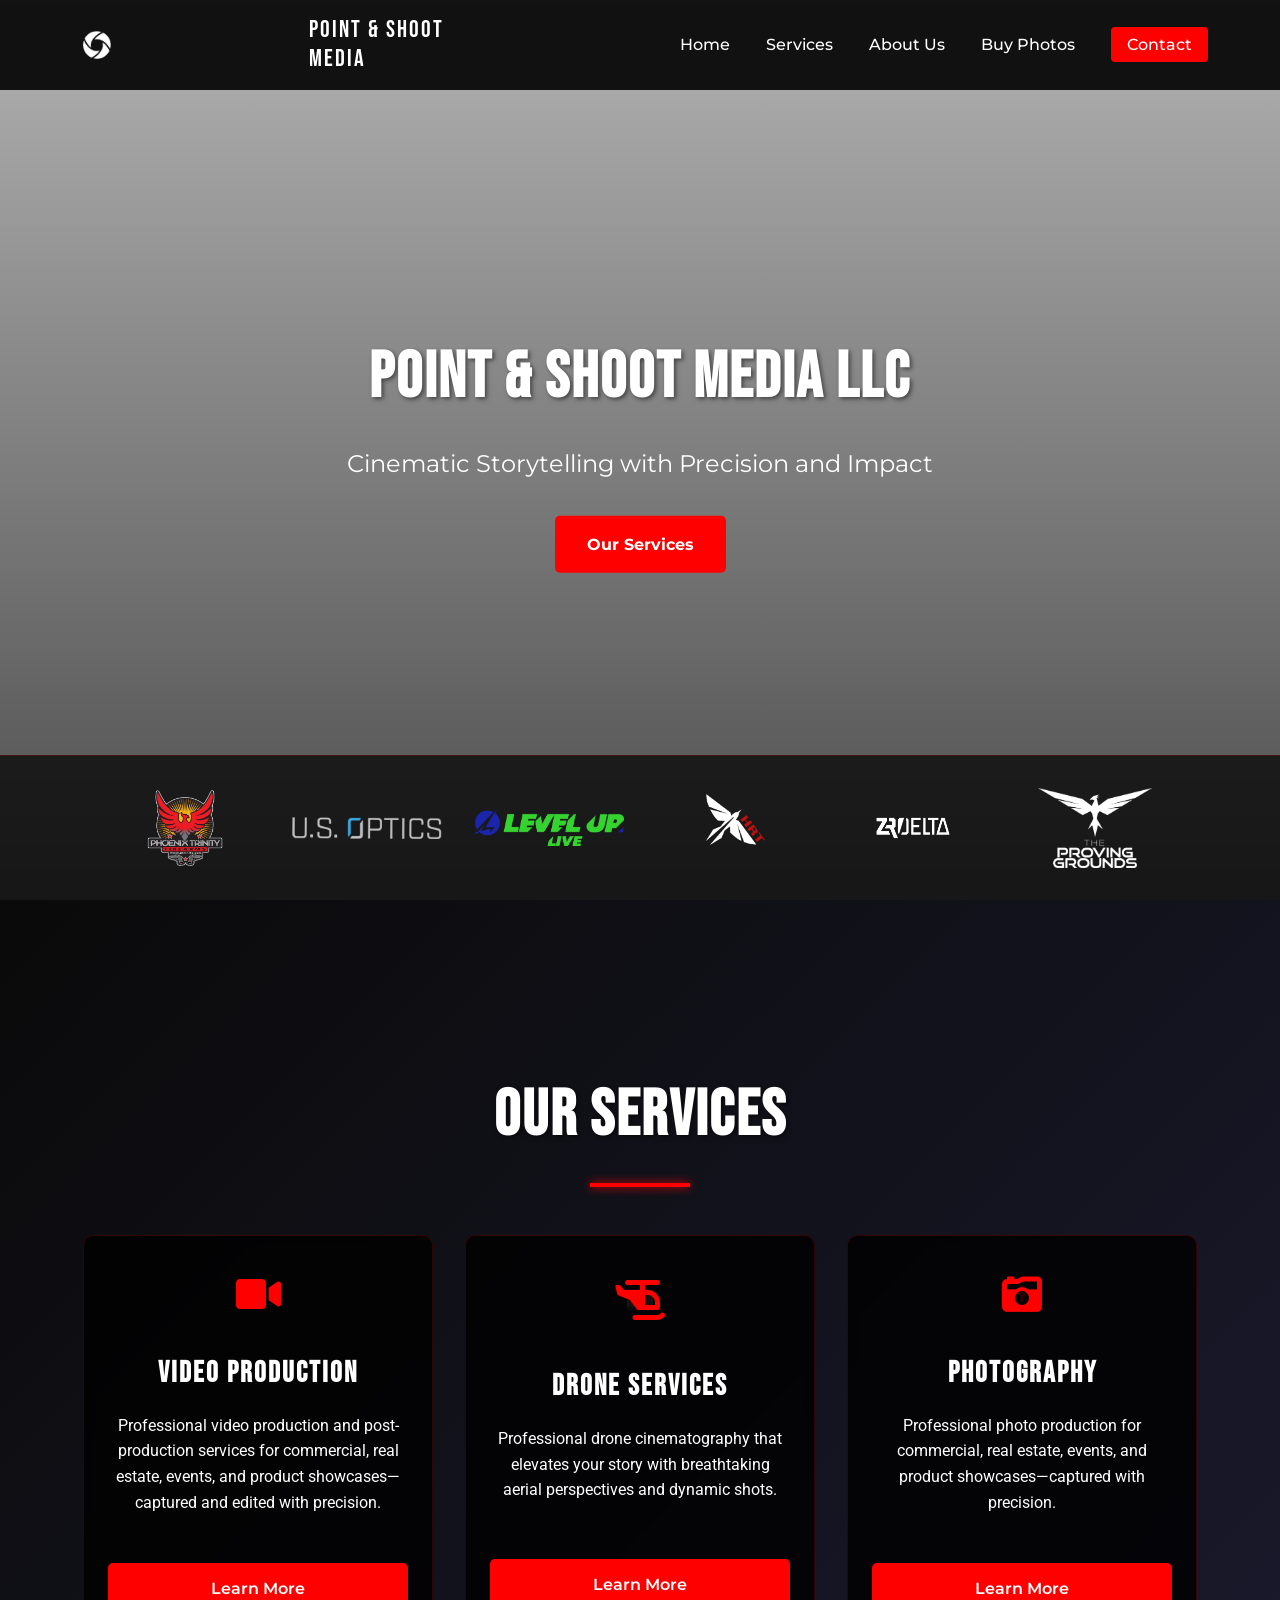
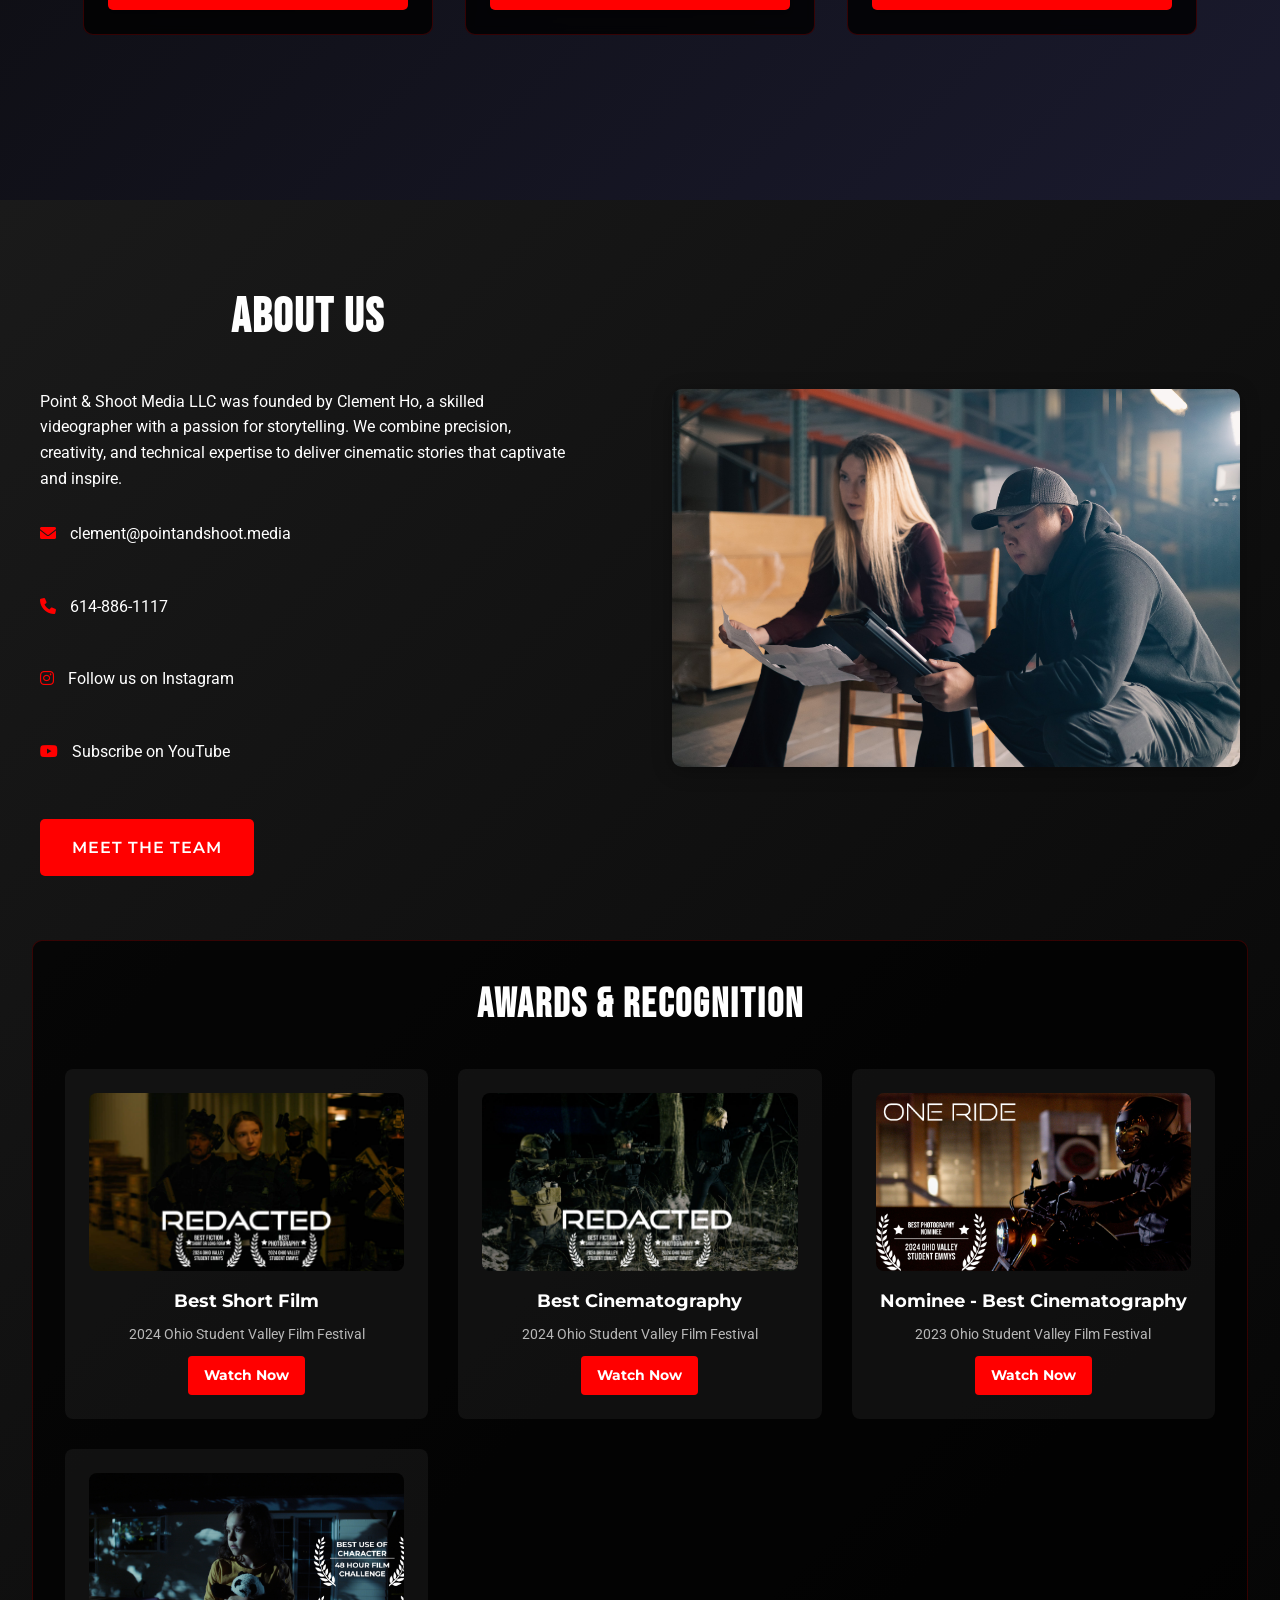
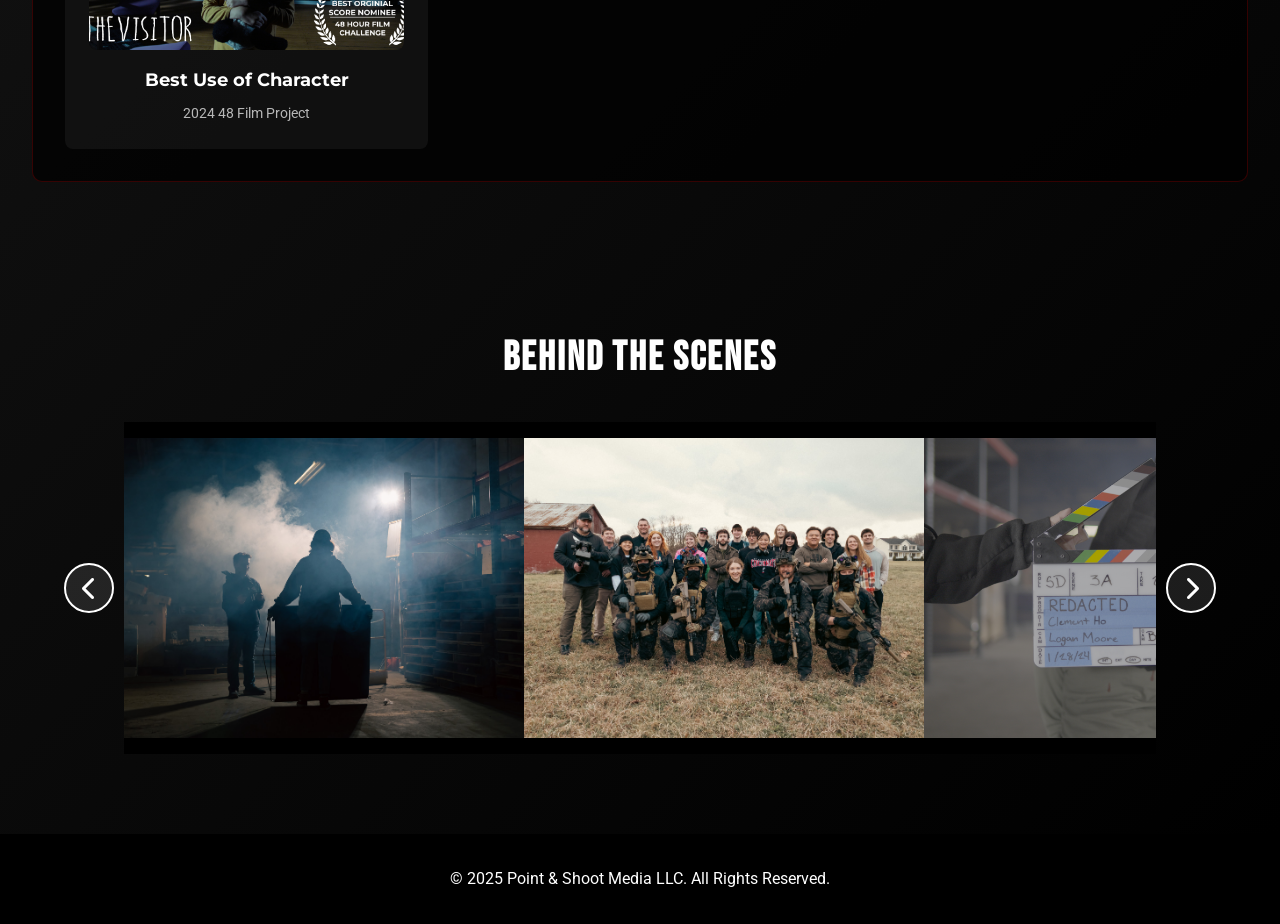
==== commit 35f40ea5: "Update index.html" ====
--- a/index.html
+++ b/index.html
@@ -49,19 +49,19 @@
                 <img src="assets/clients/Client-Logo1.png" alt="Client Logo 1" loading="lazy">
             </div>
             <div class="client-logo">
-                <img src="assets/clients/Client-Logo2.png" alt="Client Logo 2" loading="lazy">
-            </div>
-            <div class="client-logo">
-                <img src="assets/clients/Client-Logo3.png" alt="Client Logo 3" loading="lazy">
-            </div>
-            <div class="client-logo">
-                <img src="assets/clients/Client-Logo4.png" alt="Client Logo 4" loading="lazy">
-            </div>
-            <div class="client-logo">
-                <img src="assets/clients/Client-Logo5.png" alt="Client Logo 5" loading="lazy">
-            </div>
-            <div class="client-logo">
-                <img src="assets/clients/Client-Logo6.png" alt="Client Logo 6" loading="lazy">
+                <img src="assets/clients/client-logo2.png" alt="Client Logo 2" loading="lazy">
+            </div>
+            <div class="client-logo">
+                <img src="assets/clients/client-logo3.png" alt="Client Logo 3" loading="lazy">
+            </div>
+            <div class="client-logo">
+                <img src="assets/clients/client-logo4.png" alt="Client Logo 4" loading="lazy">
+            </div>
+            <div class="client-logo">
+                <img src="assets/clients/client-logo5.png" alt="Client Logo 5" loading="lazy">
+            </div>
+            <div class="client-logo">
+                <img src="assets/clients/client-logo6.png" alt="Client Logo 6" loading="lazy">
             </div>
         </div>
 
--- a/styles.css
+++ b/styles.css
@@ -1,4 +1,3 @@
-/* Global Styles */
 * {
     margin: 0;
     padding: 0;
@@ -61,11 +60,36 @@
 }
 
 .logo {
+    text-decoration: none;
+    display: flex;
+    align-items: center;
+}
+
+.logo-text {
+    display: flex;
+    flex-direction: column;
+    margin-right: 2rem;
+}
+
+.logo-text span {
     font-family: 'Bebas Neue', sans-serif;
-    font-size: 2rem;
-    color: var(--text-color);
-    text-decoration: none;
+    font-size: 1.5rem;
+    color: var(--text-color);
     letter-spacing: 2px;
+    line-height: 1.2;
+}
+
+.contact-btn {
+    background-color: var(--primary-color);
+    color: var(--text-color);
+    padding: 8px 16px;
+    border-radius: 4px;
+    transition: all 0.3s ease;
+}
+
+.contact-btn:hover {
+    background-color: #cc0000;
+    transform: translateY(-2px);
 }
 
 .nav-links a {
@@ -1750,4 +1774,4 @@
         margin-top: 2rem;
         margin-bottom: 2rem;
     }
-} +} 
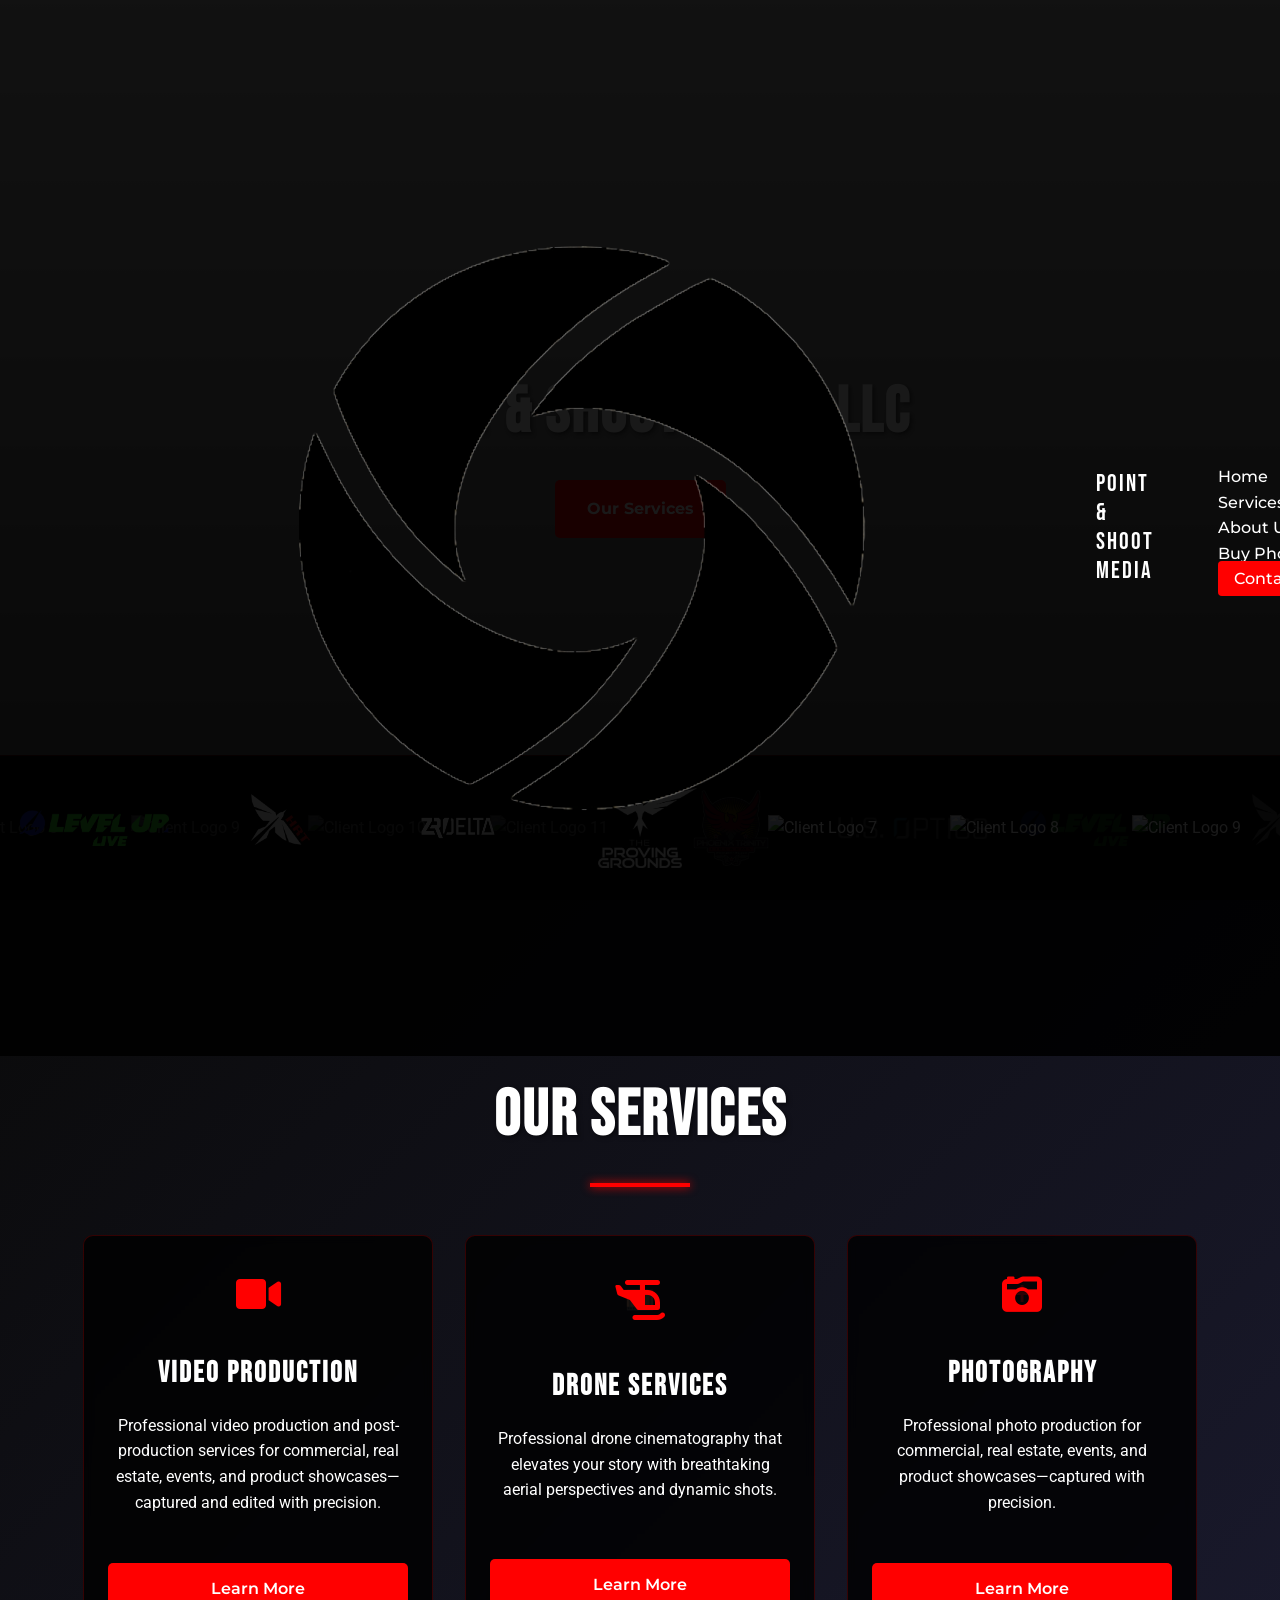
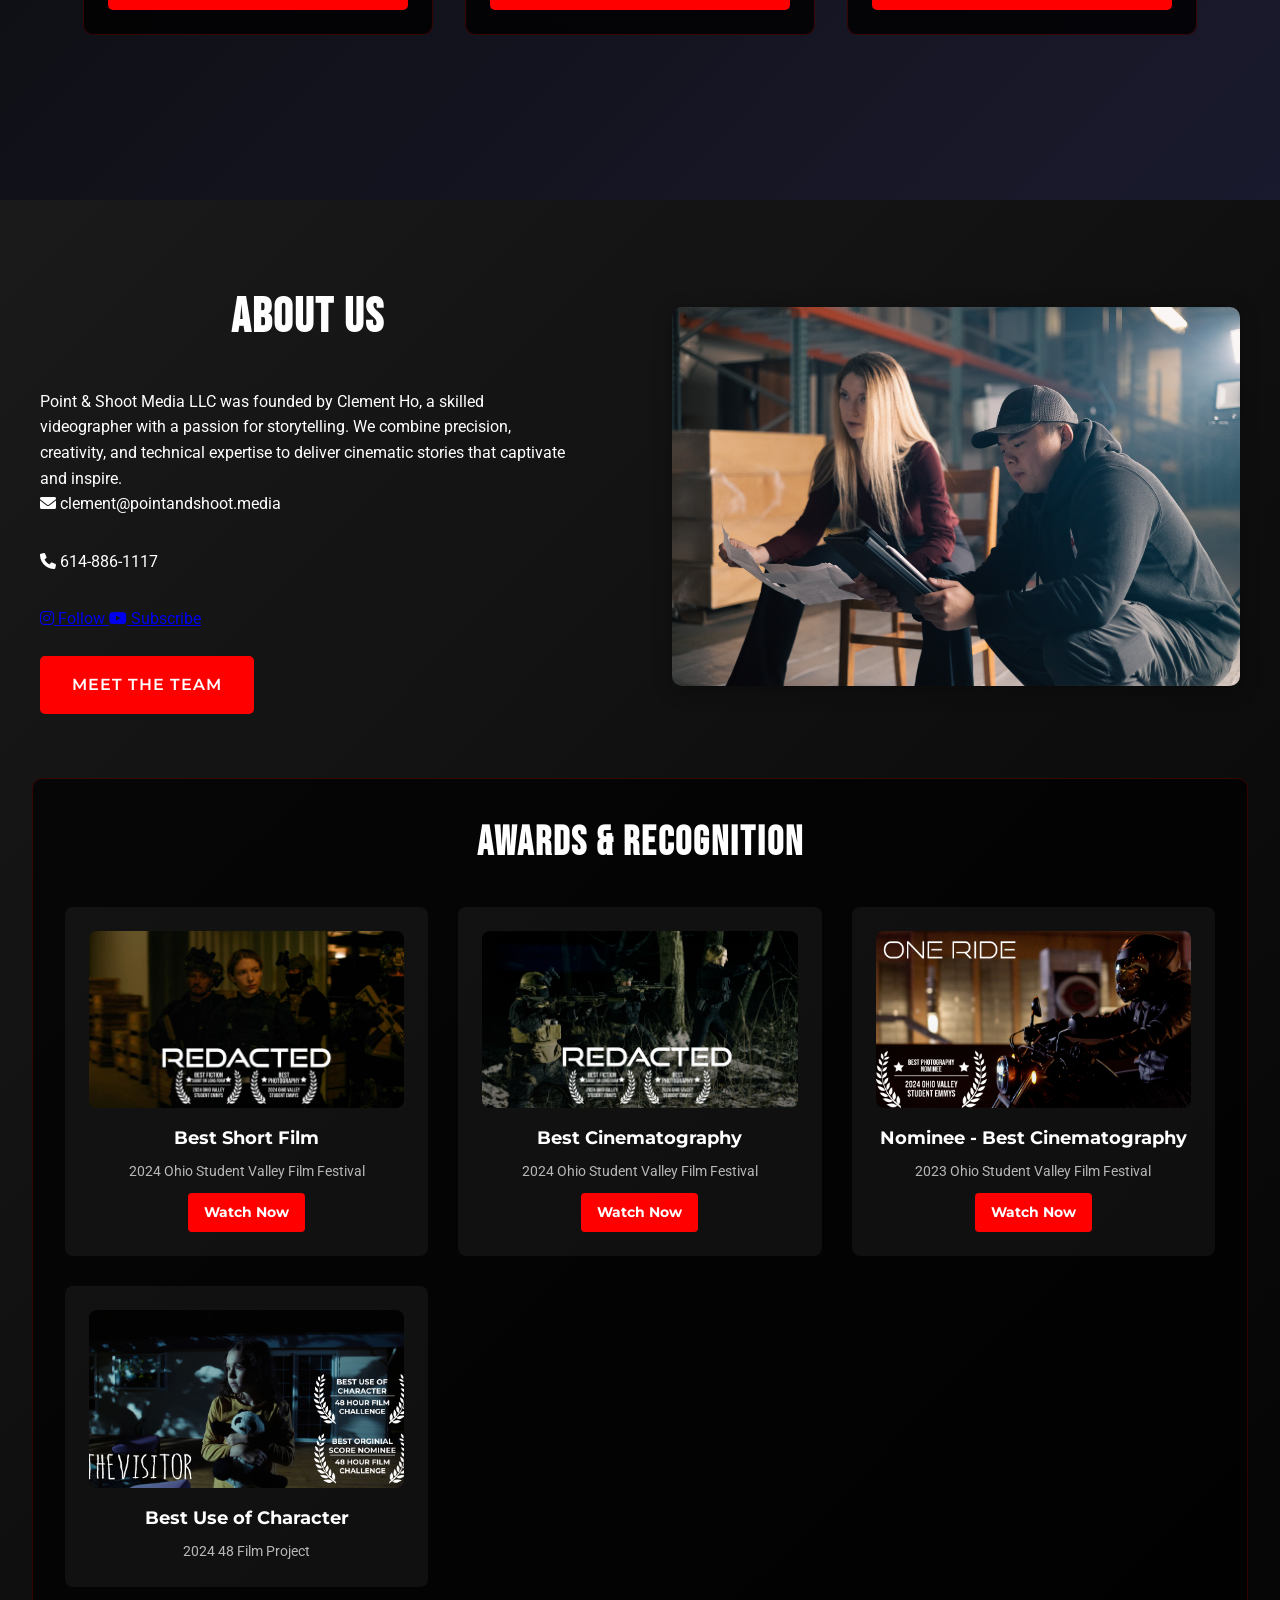
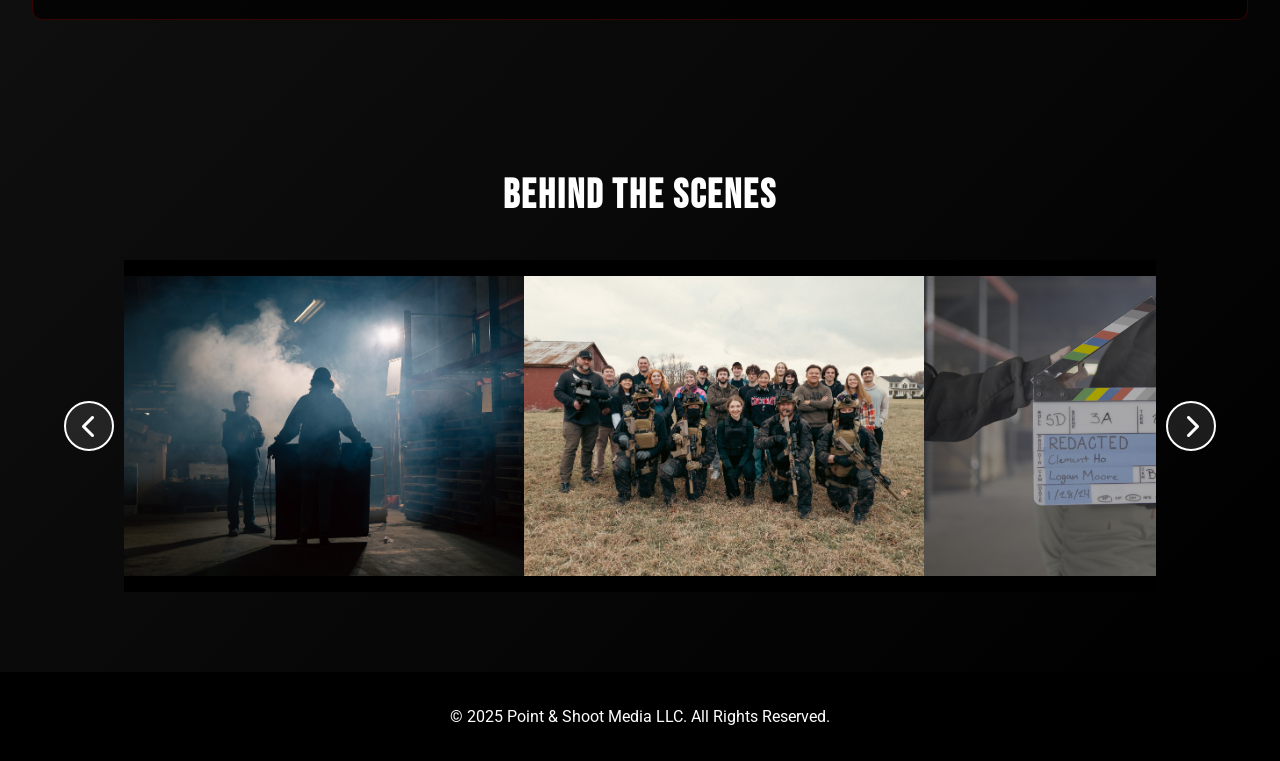
==== commit 554c7a35: "Update index.html" ====
--- a/index.html
+++ b/index.html
@@ -13,10 +13,9 @@
     <!-- Navigation -->
     <nav class="navbar">
         <div class="nav-container">
-            <a href="#home" class="logo" style="display: flex; align-items: center;"><img src="assets/Branding/ICON ONLY.png" alt="Point & Shoot Media Logo" class="nav-logo" style="height: 50px; margin-right: 15px; filter: brightness(0) invert(1);"></a>
+            <a href="#home" class="logo"><img src="assets/Branding/ICON ONLY.png" alt="Point & Shoot Media Logo" class="nav-logo"></a>
             <div class="logo-text">
-                <span>POINT & SHOOT</span>
-                <span>MEDIA</span>
+                <span>POINT & SHOOT MEDIA</span>
             </div>
             <div class="nav-links">
                 <a href="#home">Home</a>
@@ -31,20 +30,28 @@
     <!-- Home Section -->
     <section id="home" class="section home-section">
         <div class="video-container">
-            <video autoplay muted loop id="background-video">
-                <source src="assets/background-video.mp4" type="video/mp4">
-                Your browser does not support the video tag.
-            </video>
+            <div class="youtube-background">
+                <iframe 
+                    id="youtube-video"
+                    src="https://www.youtube.com/embed/Wj__P5cvWvs?autoplay=1&mute=1&loop=1&playlist=Wj__P5cvWvs&controls=0&showinfo=0&rel=0&enablejsapi=1"
+                    frameborder="0"
+                    allowfullscreen
+                    allow="accelerometer; autoplay; clipboard-write; encrypted-media; gyroscope; picture-in-picture">
+                </iframe>
+            </div>
             <div class="overlay"></div>
             <div class="hero-content">
                 <h1>Point & Shoot Media LLC</h1>
-                <p class="subheading">Cinematic Storytelling with Precision and Impact</p>
+
                 <a href="#services" class="cta-button">Our Services</a>
             </div>
         </div>
 
         <!-- Client Logo Section -->
-        <div class="client-logos-grid">
+        <div class="client-section-wrapper">
+            <div class="client-logos-container">
+                <div class="client-logos-grid">
+            <!-- First set of logos -->
             <div class="client-logo">
                 <img src="assets/clients/Client-Logo1.png" alt="Client Logo 1" loading="lazy">
             </div>
@@ -62,6 +69,98 @@
             </div>
             <div class="client-logo">
                 <img src="assets/clients/client-logo6.png" alt="Client Logo 6" loading="lazy">
+            </div>
+            <div class="client-logo">
+                <img src="assets/clients/client-logo7.webp" alt="Client Logo 7" loading="lazy">
+            </div>
+            <div class="client-logo">
+                <img src="assets/clients/client-logo8.webp" alt="Client Logo 8" loading="lazy">
+            </div>
+            <div class="client-logo">
+                <img src="assets/clients/client-logo9.svg" alt="Client Logo 9" loading="lazy">
+            </div>
+            <div class="client-logo">
+                <img src="assets/clients/client-logo10.png" alt="Client Logo 10" loading="lazy">
+            </div>
+            <div class="client-logo">
+                <img src="assets/clients/client-logo11.png" alt="Client Logo 11" loading="lazy">
+            </div>
+
+
+            
+            <!-- Duplicate set for seamless loop -->
+            <div class="client-logo">
+                <img src="assets/clients/Client-Logo1.png" alt="Client Logo 1" loading="lazy">
+            </div>
+            <div class="client-logo">
+                <img src="assets/clients/client-logo2.png" alt="Client Logo 2" loading="lazy">
+            </div>
+            <div class="client-logo">
+                <img src="assets/clients/client-logo3.png" alt="Client Logo 3" loading="lazy">
+            </div>
+            <div class="client-logo">
+                <img src="assets/clients/client-logo4.png" alt="Client Logo 4" loading="lazy">
+            </div>
+            <div class="client-logo">
+                <img src="assets/clients/client-logo5.png" alt="Client Logo 5" loading="lazy">
+            </div>
+            <div class="client-logo">
+                <img src="assets/clients/client-logo6.png" alt="Client Logo 6" loading="lazy">
+            </div>
+            <div class="client-logo">
+                <img src="assets/clients/client-logo7.webp" alt="Client Logo 7" loading="lazy">
+            </div>
+            <div class="client-logo">
+                <img src="assets/clients/client-logo8.webp" alt="Client Logo 8" loading="lazy">
+            </div>
+            <div class="client-logo">
+                <img src="assets/clients/client-logo9.svg" alt="Client Logo 9" loading="lazy">
+            </div>
+            <div class="client-logo">
+                <img src="assets/clients/client-logo10.png" alt="Client Logo 10" loading="lazy">
+            </div>
+            <div class="client-logo">
+                <img src="assets/clients/client-logo11.png" alt="Client Logo 11" loading="lazy">
+            </div>
+
+
+                </div>
+                <!-- Duplicate for seamless loop -->
+                <div class="client-logos-grid">
+                    <div class="client-logo">
+                        <img src="assets/clients/Client-Logo1.png" alt="Client Logo 1" loading="lazy">
+                    </div>
+                    <div class="client-logo">
+                        <img src="assets/clients/client-logo2.png" alt="Client Logo 2" loading="lazy">
+                    </div>
+                    <div class="client-logo">
+                        <img src="assets/clients/client-logo3.png" alt="Client Logo 3" loading="lazy">
+                    </div>
+                    <div class="client-logo">
+                        <img src="assets/clients/client-logo4.png" alt="Client Logo 4" loading="lazy">
+                    </div>
+                    <div class="client-logo">
+                        <img src="assets/clients/client-logo5.png" alt="Client Logo 5" loading="lazy">
+                    </div>
+                    <div class="client-logo">
+                        <img src="assets/clients/client-logo6.png" alt="Client Logo 6" loading="lazy">
+                    </div>
+                    <div class="client-logo">
+                        <img src="assets/clients/client-logo7.webp" alt="Client Logo 7" loading="lazy">
+                    </div>
+                    <div class="client-logo">
+                        <img src="assets/clients/client-logo8.webp" alt="Client Logo 8" loading="lazy">
+                    </div>
+                    <div class="client-logo">
+                        <img src="assets/clients/client-logo9.svg" alt="Client Logo 9" loading="lazy">
+                    </div>
+                    <div class="client-logo">
+                        <img src="assets/clients/client-logo10.png" alt="Client Logo 10" loading="lazy">
+                    </div>
+                    <div class="client-logo">
+                        <img src="assets/clients/client-logo11.png" alt="Client Logo 11" loading="lazy">
+                    </div>
+                </div>
             </div>
         </div>
 
@@ -116,25 +215,23 @@
             <div class="about-content">
                 <h2>About Us</h2>
                 <p>Point & Shoot Media LLC was founded by Clement Ho, a skilled videographer with a passion for storytelling. We combine precision, creativity, and technical expertise to deliver cinematic stories that captivate and inspire.</p>
-                <div class="contact-info" style="margin: 30px 0;">
-                    <div style="margin-bottom: 15px;">
-                        <i class="fas fa-envelope" style="color: #ff0000; margin-right: 10px;"></i>
+                <div class="contact-info">
+                    <div class="contact-item">
+                        <i class="fas fa-envelope"></i>
                         <span>clement@pointandshoot.media</span>
                     </div>
-                    <div style="margin-bottom: 15px;">
-                        <i class="fas fa-phone" style="color: #ff0000; margin-right: 10px;"></i>
+                    <div class="contact-item">
+                        <i class="fas fa-phone"></i>
                         <span>614-886-1117</span>
                     </div>
-                    <div style="margin-bottom: 15px;">
-                        <a href="https://www.instagram.com/mr.h0/" target="_blank" style="color: #ffffff; text-decoration: none;">
-                            <i class="fab fa-instagram" style="color: #ff0000; margin-right: 10px;"></i>
-                            <span>Follow us on Instagram</span>
+                    <div class="social-buttons">
+                        <a href="https://www.instagram.com/mr.h0/" target="_blank" class="social-btn instagram">
+                            <i class="fab fa-instagram"></i>
+                            <span>Follow</span>
                         </a>
-                    </div>
-                    <div>
-                        <a href="https://www.youtube.com/@PointandShootMediaUS" target="_blank" style="color: #ffffff; text-decoration: none;">
-                            <i class="fab fa-youtube" style="color: #ff0000; margin-right: 10px;"></i>
-                            <span>Subscribe on YouTube</span>
+                        <a href="https://www.youtube.com/@PointandShootMediaUS" target="_blank" class="social-btn youtube">
+                            <i class="fab fa-youtube"></i>
+                            <span>Subscribe</span>
                         </a>
                     </div>
                 </div>
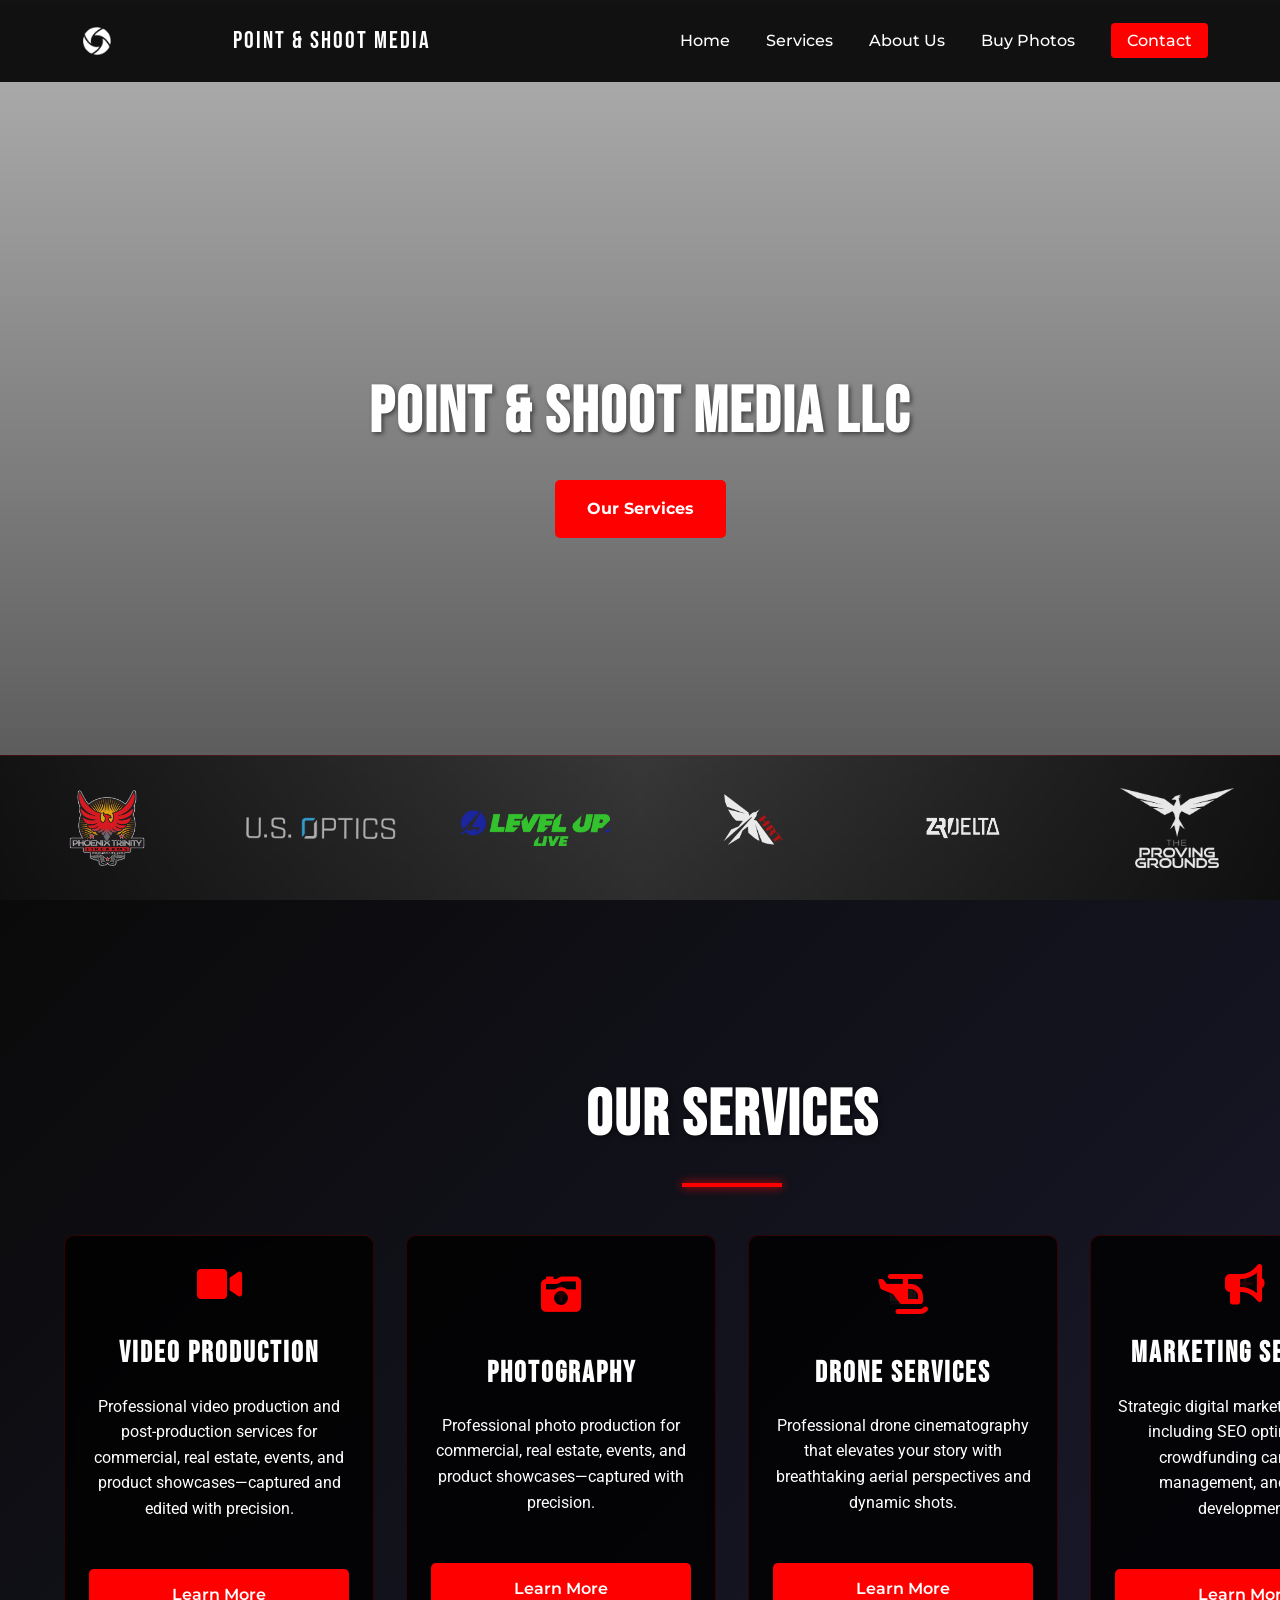
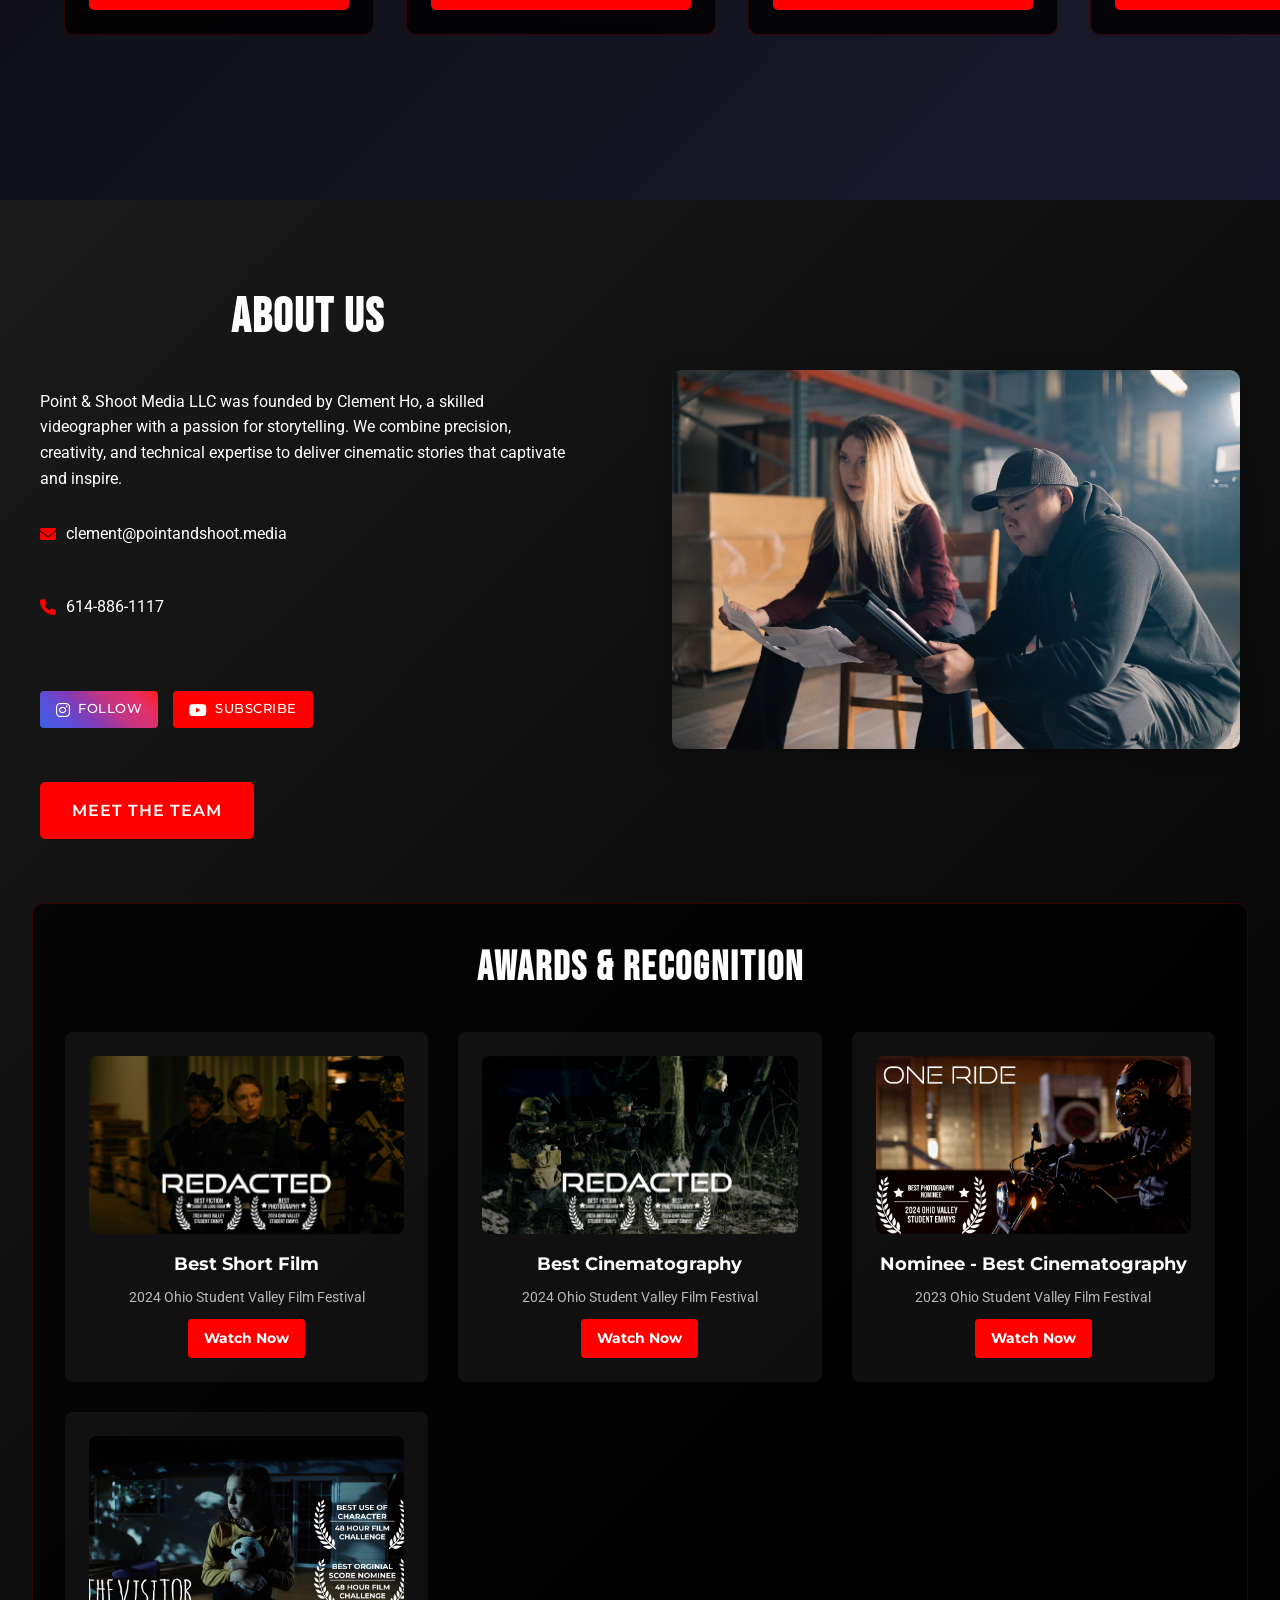
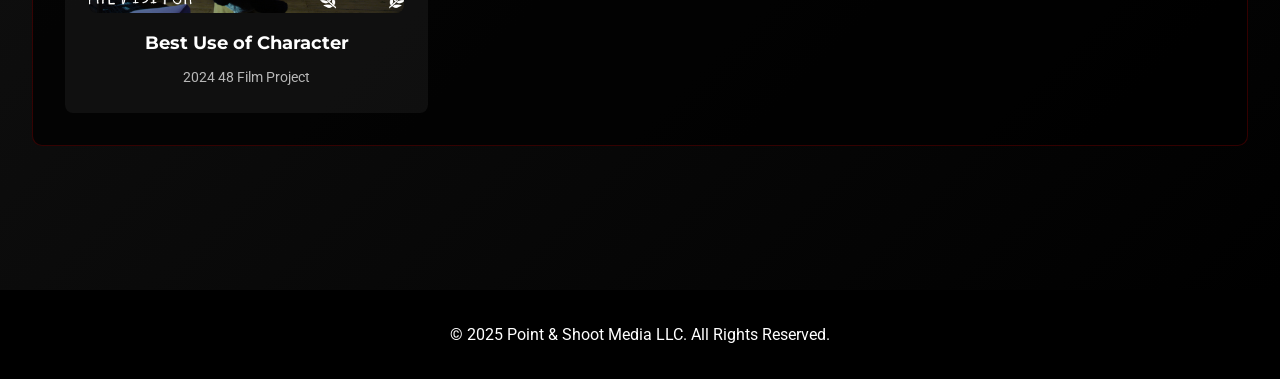
==== commit 2cdc6620: "Update index.html" ====
--- a/index.html
+++ b/index.html
@@ -183,6 +183,17 @@
                     <a href="video-production.html" class="learn-more-btn" target="_blank" onclick="window.location.href='video-production.html'">Learn More</a>
                 </div>
 
+                <!-- Photography Card -->
+                <div class="service-card">
+                    <div class="service-icon" aria-label="Photography">
+                        <i class="fas fa-camera-retro" aria-hidden="true"></i>
+                        <div class="icon-overlay crosshair"></div>
+                    </div>
+                    <h3>Photography</h3>
+                    <p>Professional photo production for commercial, real estate, events, and product showcases—captured with precision.</p>
+                    <a href="photography.html" class="learn-more-btn" target="_blank" onclick="window.location.href='photography.html'">Learn More</a>
+                </div>
+
                 <!-- Drone Services Card -->
                 <div class="service-card">
                     <div class="service-icon" aria-label="Drone Services">
@@ -194,15 +205,15 @@
                     <a href="drone-services.html" class="learn-more-btn" target="_blank" onclick="window.location.href='drone-services.html'">Learn More</a>
                 </div>
 
-                <!-- Photography Card -->
+                <!-- Marketing Services Card -->
                 <div class="service-card">
-                    <div class="service-icon" aria-label="Photography">
-                        <i class="fas fa-camera-retro" aria-hidden="true"></i>
+                    <div class="service-icon" aria-label="Marketing">
+                        <i class="fas fa-bullhorn" aria-hidden="true"></i>
                         <div class="icon-overlay crosshair"></div>
                     </div>
-                    <h3>Photography</h3>
-                    <p>Professional photo production for commercial, real estate, events, and product showcases—captured with precision.</p>
-                    <a href="photography.html" class="learn-more-btn" target="_blank" onclick="window.location.href='photography.html'">Learn More</a>
+                    <h3>Marketing Services</h3>
+                    <p>Strategic digital marketing solutions including SEO optimization, crowdfunding campaign management, and brand development.</p>
+                    <a href="marketing-services.html" class="learn-more-btn" target="_blank" onclick="window.location.href='marketing-services.html'">Learn More</a>
                 </div>
 
             </div>
@@ -284,38 +295,7 @@
             </div>
         </div>
 
-        <!-- BTS Gallery -->
-        <div class="bts-gallery-container">
-            <h3>Behind the Scenes</h3>
-            <div class="bts-carousel">
-                <button class="bts-nav prev" aria-label="Previous photos">
-                    <i class="fas fa-chevron-left"></i>
-                </button>
-                <div class="bts-track">
-                    <div class="bts-item">
-                        <img src="assets/bts-1.jpg" alt="Behind the Scenes 1" loading="lazy">
-                    </div>
-                    <div class="bts-item">
-                        <img src="assets/bts-2.jpg" alt="Behind the Scenes 2" loading="lazy">
-                    </div>
-                    <div class="bts-item">
-                        <img src="assets/bts-3.jpg" alt="Behind the Scenes 3" loading="lazy">
-                    </div>
-                    <div class="bts-item">
-                        <img src="assets/bts-4.jpg" alt="Behind the Scenes 4" loading="lazy">
-                    </div>
-                    <div class="bts-item">
-                        <img src="assets/bts-5.jpg" alt="Behind the Scenes 5" loading="lazy">
-                    </div>
-                    <div class="bts-item">
-                        <img src="assets/bts-6.jpg" alt="Behind the Scenes 6" loading="lazy">
-                    </div>
-                </div>
-                <button class="bts-nav next" aria-label="Next photos">
-                    <i class="fas fa-chevron-right"></i>
-                </button>
-            </div>
-        </div>
+
     </section>
 
     <!-- Footer -->
--- a/styles.css
+++ b/styles.css
@@ -1,7 +1,13 @@
+/* Global Styles */
 * {
     margin: 0;
     padding: 0;
     box-sizing: border-box;
+}
+
+html {
+    scroll-behavior: smooth;
+    scroll-padding-top: 80px; /* Adjust for navbar height */
 }
 
 :root {
@@ -65,10 +71,17 @@
     align-items: center;
 }
 
+.nav-logo {
+    height: 50px;
+    filter: brightness(0) invert(1);
+    margin-right: 0;  /* Remove right margin */
+}
+
 .logo-text {
     display: flex;
-    flex-direction: column;
+    align-items: center;
     margin-right: 2rem;
+    margin-left: -5px;  /* Minimal space between logo and text */
 }
 
 .logo-text span {
@@ -76,7 +89,9 @@
     font-size: 1.5rem;
     color: var(--text-color);
     letter-spacing: 2px;
-    line-height: 1.2;
+    white-space: nowrap;
+    position: relative;
+    left: -35px;  /* Pull text much closer to logo */
 }
 
 .contact-btn {
@@ -131,16 +146,27 @@
     overflow: hidden;
 }
 
-#background-video {
+.youtube-background {
+    position: absolute;
+    top: 0;
+    left: 0;
+    width: 100%;
+    height: 100%;
+    pointer-events: none;
+    overflow: hidden;
+    z-index: 1;
+}
+
+.youtube-background iframe {
     position: absolute;
     top: 50%;
     left: 50%;
+    width: 100vw;
+    height: 56.25vw; /* 16:9 aspect ratio */
+    min-height: 100vh;
+    min-width: 177.77vh; /* 16:9 aspect ratio */
     transform: translate(-50%, -50%);
-    min-width: 100%;
-    min-height: 100%;
-    width: auto;
-    height: auto;
-    z-index: 1;
+    pointer-events: none;
 }
 
 .overlay {
@@ -559,6 +585,64 @@
 
 .about-content {
     padding-right: 2rem;
+}
+
+.contact-info {
+    margin: 30px 0;
+}
+
+.contact-item {
+    margin-bottom: 15px;
+    display: flex;
+    align-items: center;
+}
+
+.contact-item i {
+    color: var(--primary-color);
+    margin-right: 10px;
+}
+
+.social-buttons {
+    display: flex;
+    gap: 15px;
+    margin-top: 25px;
+}
+
+.social-btn {
+    display: inline-flex;
+    align-items: center;
+    padding: 8px 16px;
+    color: white;
+    text-decoration: none;
+    border-radius: 4px;
+    font-family: 'Montserrat', sans-serif;
+    font-weight: 500;
+    transition: all 0.3s ease;
+    font-size: 0.9rem;
+}
+
+.social-btn i {
+    margin-right: 8px;
+    font-size: 1rem;
+}
+
+.social-btn span {
+    font-size: 0.8rem;
+    text-transform: uppercase;
+    letter-spacing: 0.5px;
+}
+
+.social-btn.instagram {
+    background: linear-gradient(45deg, #405DE6, #5851DB, #833AB4, #C13584, #E1306C, #FD1D1D);
+}
+
+.social-btn.youtube {
+    background-color: #FF0000;
+}
+
+.social-btn:hover {
+    transform: translateY(-2px);
+    box-shadow: 0 4px 15px rgba(0, 0, 0, 0.3);
 }
 
 .about-image {
@@ -840,25 +924,43 @@
     color: var(--text-color);
 }
 
-.client-logos-grid {
-    display: flex;
-    flex-wrap: nowrap;
-    justify-content: center;
-    align-items: center;
-    gap: 2rem;
-    margin: 0;
-    padding: 2rem;
-    overflow-x: auto;
-    -webkit-overflow-scrolling: touch;
-    scrollbar-width: none;
-    -ms-overflow-style: none;
-    background-color: rgba(0, 0, 0, 0.7);
-    border-top: 1px solid rgba(255, 0, 0, 0.2);
+.client-section-wrapper {
     position: absolute;
     bottom: 0;
     left: 0;
     right: 0;
+    overflow: hidden;
+    background: linear-gradient(90deg, rgba(0,0,0,0.8), rgba(0,0,0,0.4), rgba(0,0,0,0.8));
+    border-top: 1px solid rgba(255, 0, 0, 0.2);
     z-index: 3;
+}
+
+.client-logos-grid {
+    display: inline-flex;
+    align-items: center;
+    gap: 4rem;
+    padding: 2rem;
+    white-space: nowrap;
+    animation: scroll 30s linear infinite;
+}
+
+.client-logos-container {
+    display: flex;
+    width: fit-content;
+}
+
+@keyframes scroll {
+    0% {
+        transform: translateX(0);
+    }
+    100% {
+        transform: translateX(calc(-100% / 2));
+    }
+}
+
+/* Pause animation on hover */
+.client-logos-grid:hover {
+    animation-play-state: paused;
 }
 
 .client-logos-grid::-webkit-scrollbar {
@@ -886,15 +988,21 @@
     transition: filter 0.3s ease;
 }
 
-/* White filter for logos 5 and 6 */
-.client-logo:nth-child(5) img,
-.client-logo:nth-child(6) img {
+.client-logo img {
+    opacity: 0.9;
+    transition: all 0.3s ease;
+    max-width: 100%;
+    height: auto;
+}
+
+/* Apply white filter only to specific logos */
+.client-logo:nth-child(5) img,  /* Proving Grounds */
+.client-logo:nth-child(6) img { /* ZRODelta */
     filter: brightness(0) invert(1);
 }
 
-.client-logo:nth-child(5):hover img,
-.client-logo:nth-child(6):hover img {
-    filter: brightness(0) invert(1);
+.client-logo:hover img {
+    opacity: 1;
     transform: scale(1.05);
 }
 
@@ -1100,6 +1208,19 @@
     border-radius: 5px;
     display: flex;
     align-items: center;
+    transition: all 0.3s ease;
+}
+
+.service-features li:hover {
+    background: rgba(255, 255, 255, 0.08);
+    transform: translateX(5px);
+}
+
+.service-features li::before {
+    content: '•';
+    color: var(--primary-color);
+    font-size: 1.5rem;
+    margin-right: 1rem;
 }
 
 .service-features li::before {
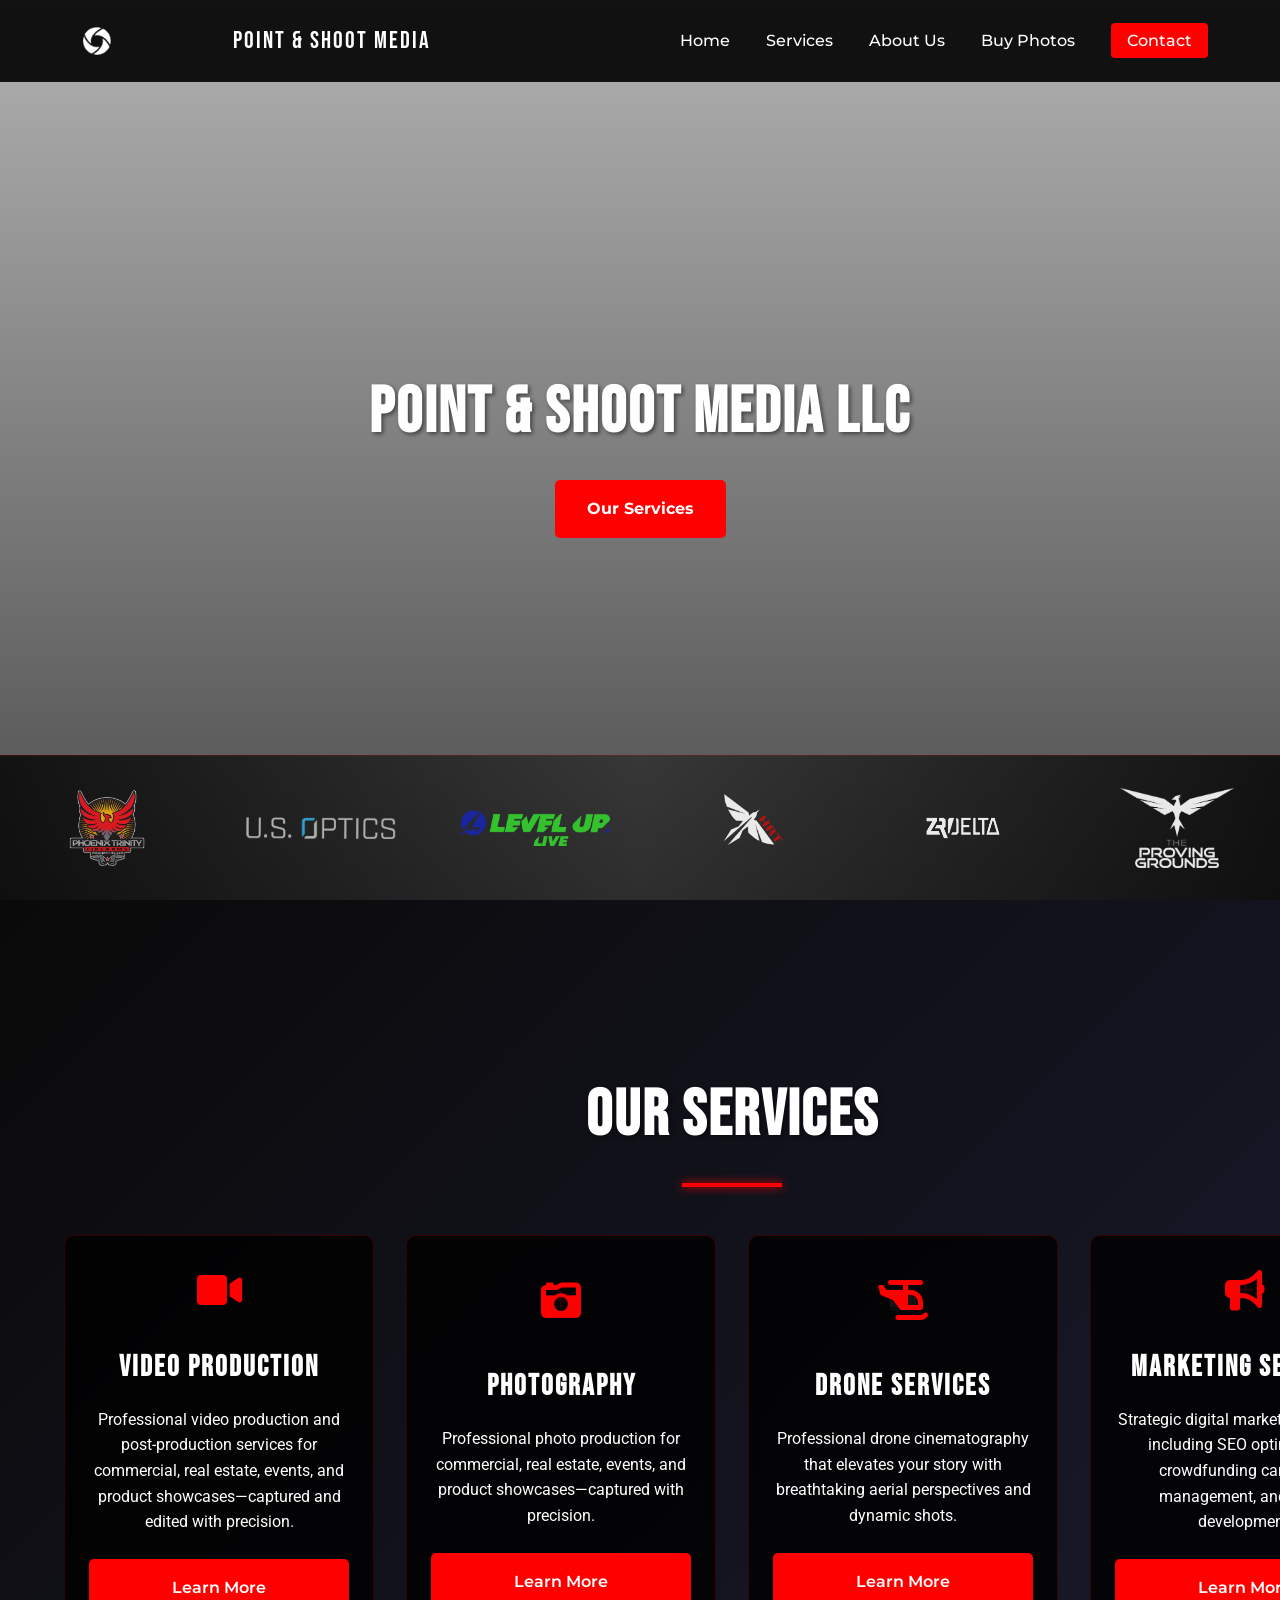
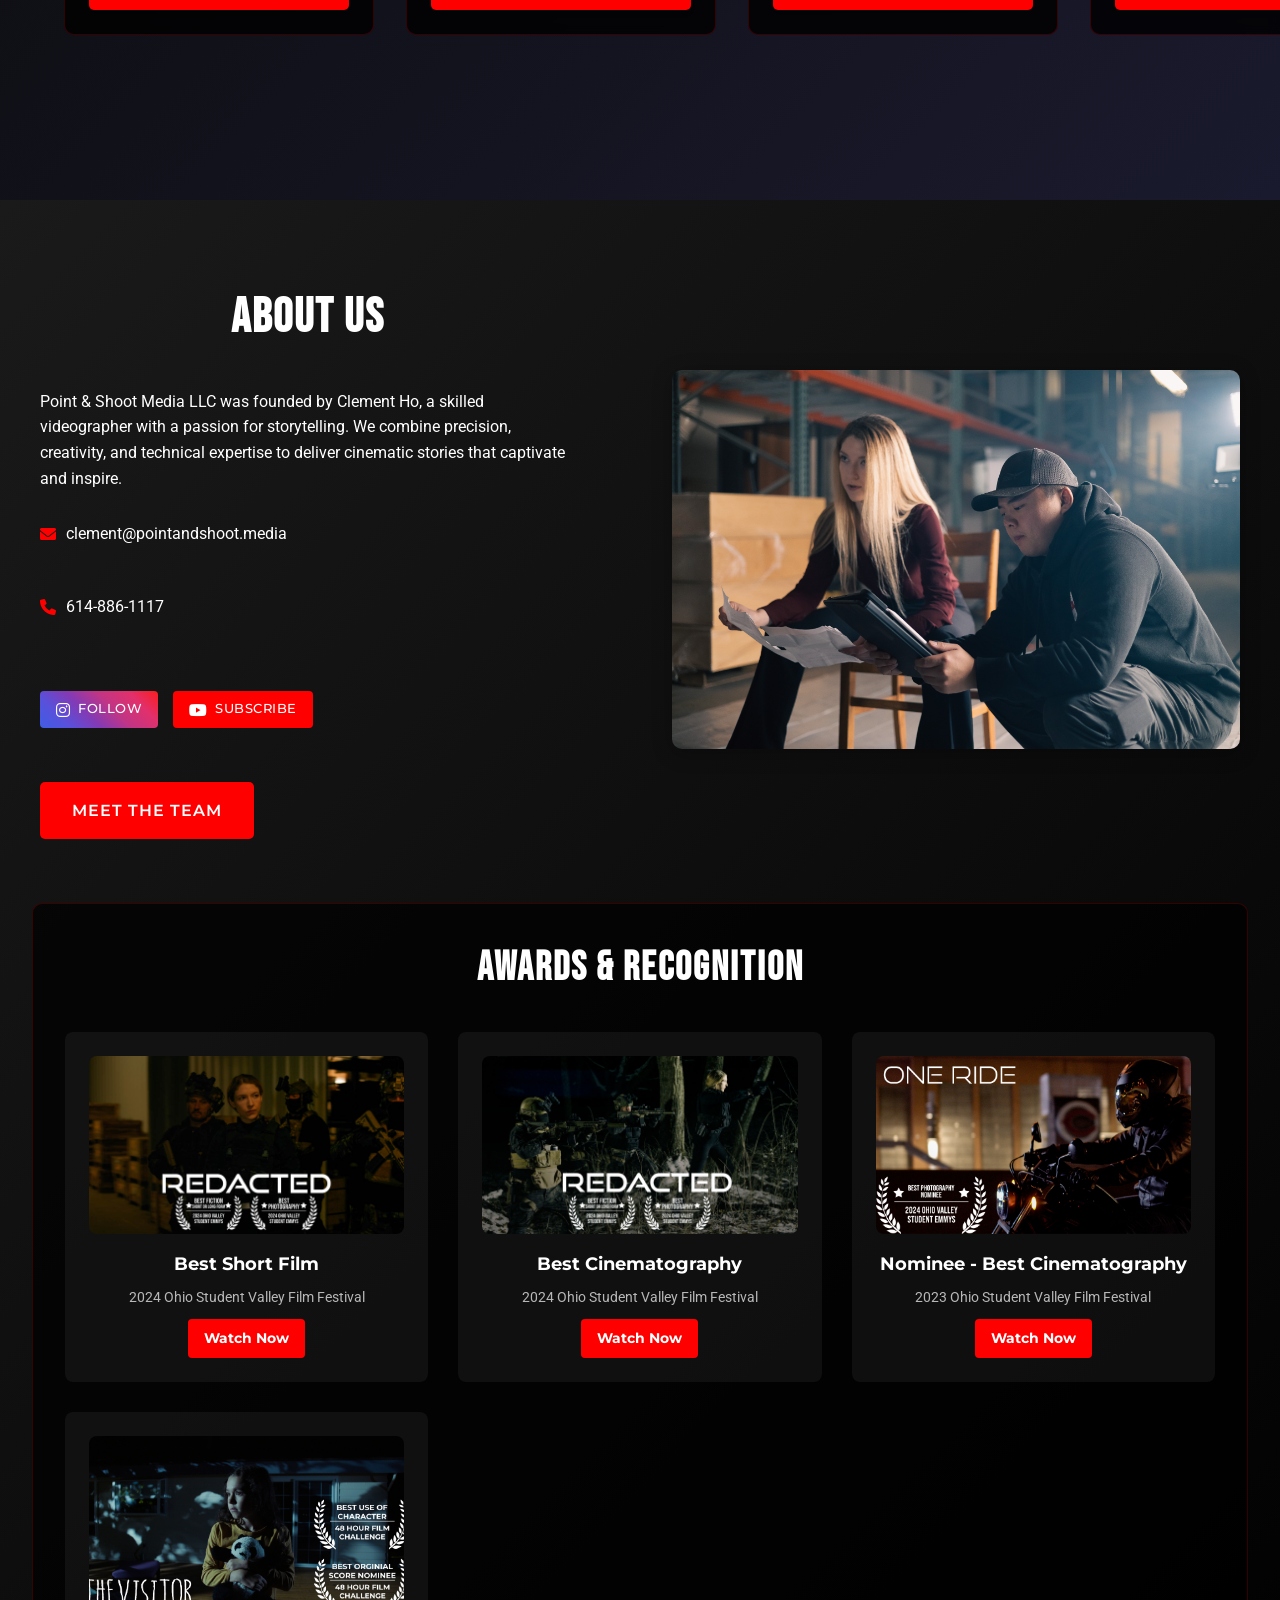
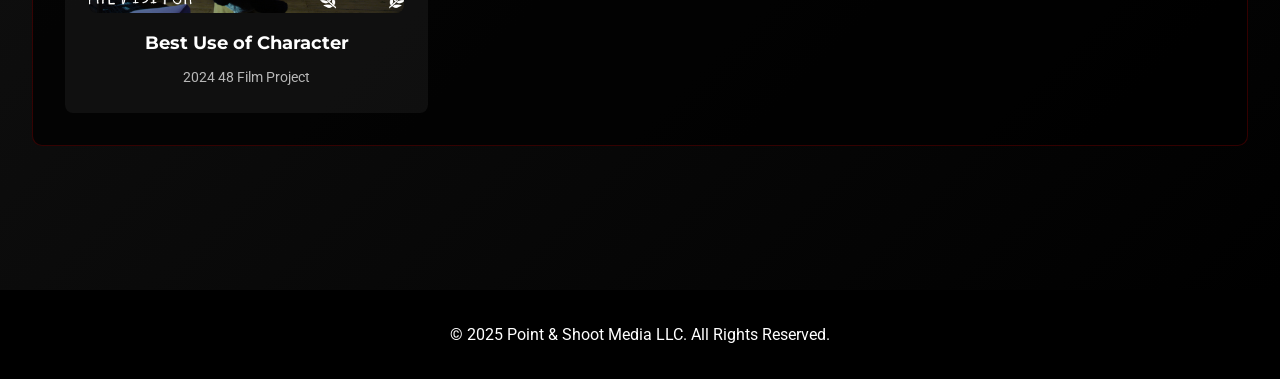
==== commit 71c90e1c: "Update index.html" ====
--- a/index.html
+++ b/index.html
@@ -17,12 +17,17 @@
             <div class="logo-text">
                 <span>POINT & SHOOT MEDIA</span>
             </div>
-            <div class="nav-links">
+            <div class="nav-links" id="nav-links">
                 <a href="#home">Home</a>
                 <a href="#services">Services</a>
                 <a href="#about">About Us</a>
                 <a href="https://www.clementho.com" target="_blank">Buy Photos</a>
                 <a href="#about" class="contact-btn">Contact</a>
+            </div>
+            <div class="mobile-menu-toggle" id="mobile-menu-toggle">
+                <span></span>
+                <span></span>
+                <span></span>
             </div>
         </div>
     </nav>
--- a/styles.css
+++ b/styles.css
@@ -290,6 +290,7 @@
     backdrop-filter: blur(5px);
     display: flex;
     flex-direction: column;
+    justify-content: space-between;
 }
 
 .service-card::before {
@@ -429,8 +430,9 @@
 }
 
 .learn-more-btn {
-    display: inline-block;
-    padding: 0.8rem 1.5rem;
+    display: block;
+    width: 100%;
+    padding: 1rem;
     background-color: var(--primary-color);
     color: var(--text-color);
     text-decoration: none;
@@ -441,7 +443,8 @@
     position: relative;
     overflow: hidden;
     box-shadow: 0 4px 6px rgba(0, 0, 0, 0.2);
-    margin-top: 1.5rem;
+    margin-top: auto;
+    text-align: center;
 }
 
 .learn-more-btn:hover {
@@ -1053,12 +1056,13 @@
 
 .bts-track {
     display: flex;
-    gap: 0;
+    gap: 1rem;
     overflow-x: auto;
     scroll-behavior: smooth;
     scrollbar-width: none;
     -ms-overflow-style: none;
     padding: 1rem 0;
+    scroll-snap-type: x mandatory;
     background: #000;
 }
 
@@ -1071,6 +1075,7 @@
     position: relative;
     overflow: hidden;
     aspect-ratio: 4/3;
+    scroll-snap-align: center;
 }
 
 .bts-item img {
@@ -1776,23 +1781,48 @@
 }
 
 .team-container {
-    max-width: 1400px;
+    max-width: 1700px;
     margin: 0 auto;
-}
-
-.main-team,
+    padding: 0 2rem;
+}
+
+.creative-team,
+.marketing-team,
 .partners-grid {
     display: grid;
     gap: 2rem;
 }
 
-.main-team {
-    grid-template-columns: repeat(2, 1fr);
+.creative-team {
+    grid-template-columns: repeat(4, 1fr);
     margin-bottom: 5rem;
+    gap: 2rem;
+}
+
+.marketing-team {
+    grid-template-columns: repeat(4, 1fr);
+    margin-bottom: 5rem;
+    gap: 2rem;
 }
 
 .partners-grid {
-    grid-template-columns: repeat(3, 1fr);
+    grid-template-columns: repeat(4, 1fr);
+    gap: 2rem;
+}
+
+.marketing-title {
+    margin-top: 4rem;
+    margin-bottom: 3rem;
+    position: relative;
+}
+
+.marketing-title::after {
+    content: '';
+    display: block;
+    width: 100px;
+    height: 2px;
+    background-color: var(--primary-color);
+    margin: 1rem auto;
 }
 
 .partners-title {
@@ -1812,12 +1842,12 @@
 
 .team-member {
     background: rgba(0, 0, 0, 0.3);
-    border-radius: 10px;
+    border-radius: 8px;
     overflow: hidden;
     border: 1px solid rgba(255, 0, 0, 0.05);
     transition: transform 0.3s ease, box-shadow 0.3s ease;
     width: 100%;
-    max-width: 400px;
+    max-width: 380px;
     margin: 0 auto;
 }
 
@@ -1828,7 +1858,7 @@
 
 .member-image {
     width: 100%;
-    aspect-ratio: 1;
+    aspect-ratio: 4/3;
     overflow: hidden;
 }
 
@@ -1839,39 +1869,89 @@
     transition: transform 0.3s ease;
 }
 
+/* Specific positioning for team member photos */
+.team-member:has(img[alt="Logan Moore"]) .member-image img {
+    object-position: top center;
+}
+
+.team-member:has(img[alt="Gio Jennings"]) .member-image img {
+    object-position: center 30%;
+}
+
+.team-member:has(img[alt="Li Shy Sterlying"]) .member-image img {
+    object-position: center 20%;
+}
+
+.team-member:has(img[alt="Jian Chen"]) .member-image img {
+    object-position: center 25%;
+}
+
+.team-member:has(img[alt="Sarah Saldana"]) .member-image img {
+    object-position: center 15%;
+}
+
+.team-member:has(img[alt="Alan Thoun"]) .member-image img {
+    object-position: center 20%;
+}
+
+.team-member:has(img[alt="Linda Nguyen"]) .member-image img {
+    object-position: center 25%;
+}
+
 .team-member:hover .member-image img {
     transform: scale(1.1);
 }
 
 .member-info {
-    padding: 2rem;
-    text-align: center;
+    padding: 1.75rem 1.5rem;
+    text-align: left;
+    display: flex;
+    flex-direction: column;
+    justify-content: flex-start;
+    min-height: 16em;
 }
 
 .member-info h3 {
     font-family: 'Bebas Neue', sans-serif;
-    font-size: 1.8rem;
+    font-size: 1.3rem;
     color: #fff;
-    margin-bottom: 0.5rem;
+    margin-bottom: 0.3rem;
     letter-spacing: 1px;
 }
 
 .member-role {
     color: var(--primary-color);
     font-family: 'Montserrat', sans-serif;
-    font-size: 1rem;
-    margin-bottom: 1rem;
+    font-size: 0.8rem;
+    margin-bottom: 0.75rem;
+    font-weight: 500;
 }
 
 .member-bio {
     color: rgba(255, 255, 255, 0.7);
-    font-size: 0.9rem;
-    line-height: 1.6;
-    margin-bottom: 1.5rem;
-}
-
-@media (max-width: 1200px) {
-    .main-team,
+    font-size: 0.85rem;
+    line-height: 1.5;
+    margin-bottom: 1rem;
+    display: -webkit-box;
+    -webkit-line-clamp: 8;
+    -webkit-box-orient: vertical;
+    overflow: hidden;
+    max-height: 12em;
+    padding: 0;
+    text-align: left;
+}
+
+@media (max-width: 1400px) {
+    .creative-team,
+    .marketing-team,
+    .partners-grid {
+        grid-template-columns: repeat(3, 1fr);
+    }
+}
+
+@media (max-width: 1100px) {
+    .creative-team,
+    .marketing-team,
     .partners-grid {
         grid-template-columns: repeat(2, 1fr);
     }
@@ -1896,3 +1976,381 @@
         margin-bottom: 2rem;
     }
 } 
+
+/* Mobile Menu Styles */
+.mobile-menu-toggle {
+    display: none;
+    flex-direction: column;
+    cursor: pointer;
+    padding: 0.5rem;
+    z-index: 1001;
+}
+
+.mobile-menu-toggle span {
+    width: 25px;
+    height: 3px;
+    background-color: var(--text-color);
+    margin: 3px 0;
+    transition: 0.3s;
+    border-radius: 2px;
+}
+
+.mobile-menu-toggle.active span:nth-child(1) {
+    transform: rotate(-45deg) translate(-5px, 6px);
+}
+
+.mobile-menu-toggle.active span:nth-child(2) {
+    opacity: 0;
+}
+
+.mobile-menu-toggle.active span:nth-child(3) {
+    transform: rotate(45deg) translate(-5px, -6px);
+}
+
+/* Enhanced Mobile Optimizations */
+@media (max-width: 768px) {
+    /* Mobile Menu */
+    .mobile-menu-toggle {
+        display: flex;
+    }
+
+    .nav-links {
+        position: fixed;
+        top: 0;
+        right: -100%;
+        width: 100%;
+        height: 100vh;
+        background-color: rgba(0, 0, 0, 0.95);
+        flex-direction: column;
+        justify-content: center;
+        align-items: center;
+        transition: right 0.3s ease;
+        z-index: 1000;
+        gap: 2rem;
+    }
+
+    .nav-links.active {
+        right: 0;
+    }
+
+    .nav-links a {
+        font-size: 1.2rem;
+        padding: 1rem 2rem;
+        width: auto;
+        text-align: center;
+        border-bottom: 1px solid rgba(255, 255, 255, 0.1);
+    }
+
+    .nav-links a:last-child {
+        border-bottom: none;
+    }
+
+    /* Improved Navigation */
+    .nav-container {
+        flex-direction: row;
+        justify-content: space-between;
+        align-items: center;
+        padding: 0 1rem;
+    }
+
+    .logo-text span {
+        font-size: 1.2rem;
+        left: -25px;
+    }
+
+    /* Improved Hero Section */
+    .hero-content h1 {
+        font-size: 2.5rem;
+        line-height: 1.2;
+        margin-bottom: 1rem;
+    }
+
+    .hero-content {
+        padding: 0 1rem;
+        text-align: center;
+    }
+
+    .cta-button {
+        padding: 1rem 2rem;
+        font-size: 1.1rem;
+        min-height: 48px; /* Better touch target */
+    }
+
+    /* Improved Sections */
+    .section {
+        padding: 3rem 1rem;
+        min-height: auto;
+    }
+
+    .about-container,
+    .contact-container {
+        grid-template-columns: 1fr;
+        gap: 2rem;
+    }
+
+    .about-content {
+        padding-right: 0;
+        text-align: center;
+    }
+
+    /* Improved Service Cards */
+    .services-grid {
+        flex-wrap: wrap;
+        gap: 1rem;
+        justify-content: center;
+    }
+    
+    .service-card {
+        width: 100%;
+        max-width: 320px;
+        height: auto;
+        min-height: 300px;
+        margin: 0 auto;
+    }
+
+    /* Improved Portfolio */
+    .portfolio-item {
+        flex: 0 0 280px;
+        margin: 0 0.5rem;
+    }
+
+    .play-button {
+        width: 50px;
+        height: 50px;
+        min-height: 44px; /* Better touch target */
+    }
+
+    .play-button i {
+        font-size: 1.2rem;
+    }
+
+    .portfolio-container {
+        padding: 0 20px;
+    }
+
+    .portfolio-nav {
+        width: 35px;
+        height: 35px;
+        font-size: 1rem;
+        min-height: 44px; /* Better touch target */
+    }
+
+    /* Improved Contact Form */
+    .contact-form input,
+    .contact-form textarea {
+        padding: 1rem;
+        font-size: 16px; /* Prevents zoom on iOS */
+    }
+
+    .submit-button {
+        padding: 1rem 2rem;
+        min-height: 48px;
+        font-size: 1.1rem;
+    }
+
+    /* Improved Back to Top */
+    #back-to-top {
+        bottom: 20px;
+        right: 20px;
+        width: 45px;
+        height: 45px;
+        min-height: 44px;
+    }
+
+    #back-to-top i {
+        font-size: 1.2rem;
+    }
+
+    /* Improved Client Logos */
+    .client-logos-grid {
+        gap: 1rem;
+        padding: 0 1rem;
+    }
+
+    .client-logo {
+        width: 120px;
+        height: 80px;
+        min-height: 44px;
+    }
+
+    /* Improved Service Detail Pages */
+    .service-detail-section {
+        padding: 2rem 1rem;
+    }
+
+    .service-detail-section h1 {
+        font-size: 2.5rem;
+        line-height: 1.2;
+    }
+
+    .process-steps {
+        grid-template-columns: 1fr;
+        gap: 1.5rem;
+    }
+
+    .service-sidebar {
+        margin-top: 2rem;
+    }
+
+    .service-main-content h2 {
+        font-size: 2rem;
+        line-height: 1.3;
+    }
+
+    /* Improved Photo Grid */
+    .photo-grid {
+        grid-template-columns: repeat(auto-fit, minmax(250px, 1fr));
+        gap: 1rem;
+    }
+
+    .photo-grid-section {
+        padding: 2rem 1rem;
+    }
+
+    /* Improved Awards */
+    .awards-grid {
+        grid-template-columns: 1fr;
+        gap: 1.5rem;
+    }
+
+    .awards-section {
+        padding: 2rem 1rem;
+    }
+
+    .award-item {
+        margin: 0 auto;
+        max-width: 350px;
+    }
+
+    /* Improved Team */
+    .main-team,
+    .partners-grid {
+        grid-template-columns: 1fr;
+        gap: 2rem;
+    }
+
+    .team-section {
+        padding: 2rem 1rem;
+    }
+
+    .main-team {
+        margin-bottom: 3rem;
+    }
+
+    .partners-title {
+        font-size: 2rem;
+        margin-bottom: 2rem;
+    }
+}
+
+/* Extra Small Mobile Devices */
+@media (max-width: 480px) {
+    .nav-links {
+        flex-direction: column;
+        gap: 0.25rem;
+    }
+
+    .nav-links a {
+        width: 100%;
+        text-align: center;
+    }
+
+    .hero-content h1 {
+        font-size: 2rem;
+    }
+
+    .cta-button {
+        padding: 0.875rem 1.5rem;
+        font-size: 1rem;
+    }
+
+    .service-card {
+        max-width: 280px;
+    }
+
+    .portfolio-item {
+        flex: 0 0 250px;
+    }
+
+    .client-logo {
+        width: 100px;
+        height: 70px;
+    }
+
+    .service-detail-section h1 {
+        font-size: 2rem;
+    }
+
+    .photo-grid {
+        grid-template-columns: 1fr;
+    }
+
+    .awards-grid {
+        grid-template-columns: 1fr;
+    }
+
+    .category-section h2 {
+        font-size: 1.8rem;
+    }
+
+    .thumbnail-item {
+        width: 200px;
+        height: 150px;
+    }
+
+    .category-section:nth-child(3) .thumbnail-item,
+    .category-section:nth-child(4) .thumbnail-item {
+        width: 180px;
+        height: 135px;
+    }
+}
+
+/* Landscape Mobile */
+@media (max-width: 768px) and (orientation: landscape) {
+    .hero-content h1 {
+        font-size: 2rem;
+    }
+
+    .section {
+        padding: 2rem 1rem;
+    }
+
+    .nav-container {
+        flex-direction: row;
+        gap: 0.5rem;
+    }
+
+    .nav-links {
+        flex-direction: row;
+        flex-wrap: wrap;
+    }
+}
+
+/* Touch Device Optimizations */
+@media (hover: none) and (pointer: coarse) {
+    .service-card:hover,
+    .portfolio-item:hover,
+    .award-item:hover,
+    .team-member:hover {
+        transform: none;
+    }
+
+    .nav-links a:hover,
+    .cta-button:hover,
+    .submit-button:hover,
+    .learn-more-btn:hover {
+        background-color: var(--primary-color);
+        color: var(--text-color);
+    }
+
+    /* Larger touch targets for mobile */
+    .nav-links a,
+    .cta-button,
+    .submit-button,
+    .learn-more-btn,
+    .play-button,
+    .portfolio-nav {
+        min-height: 44px;
+        min-width: 44px;
+    }
+} 
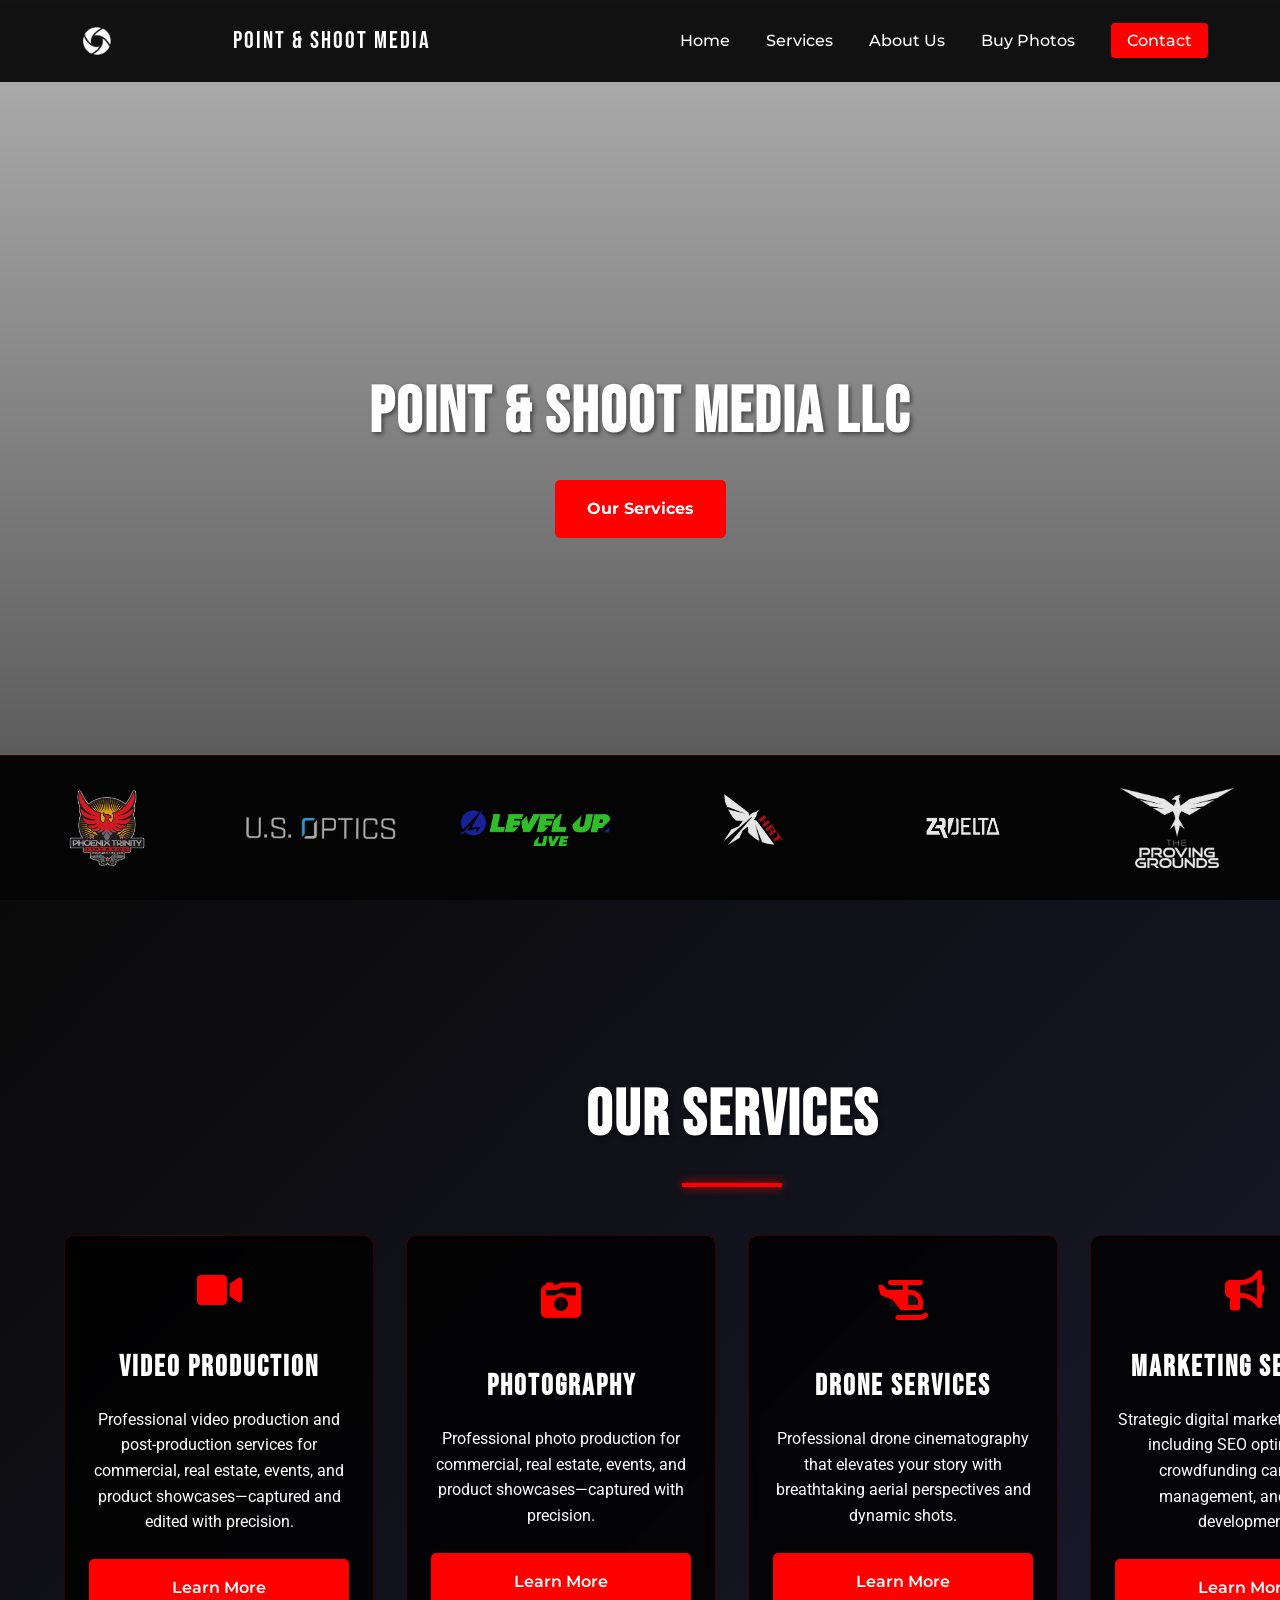
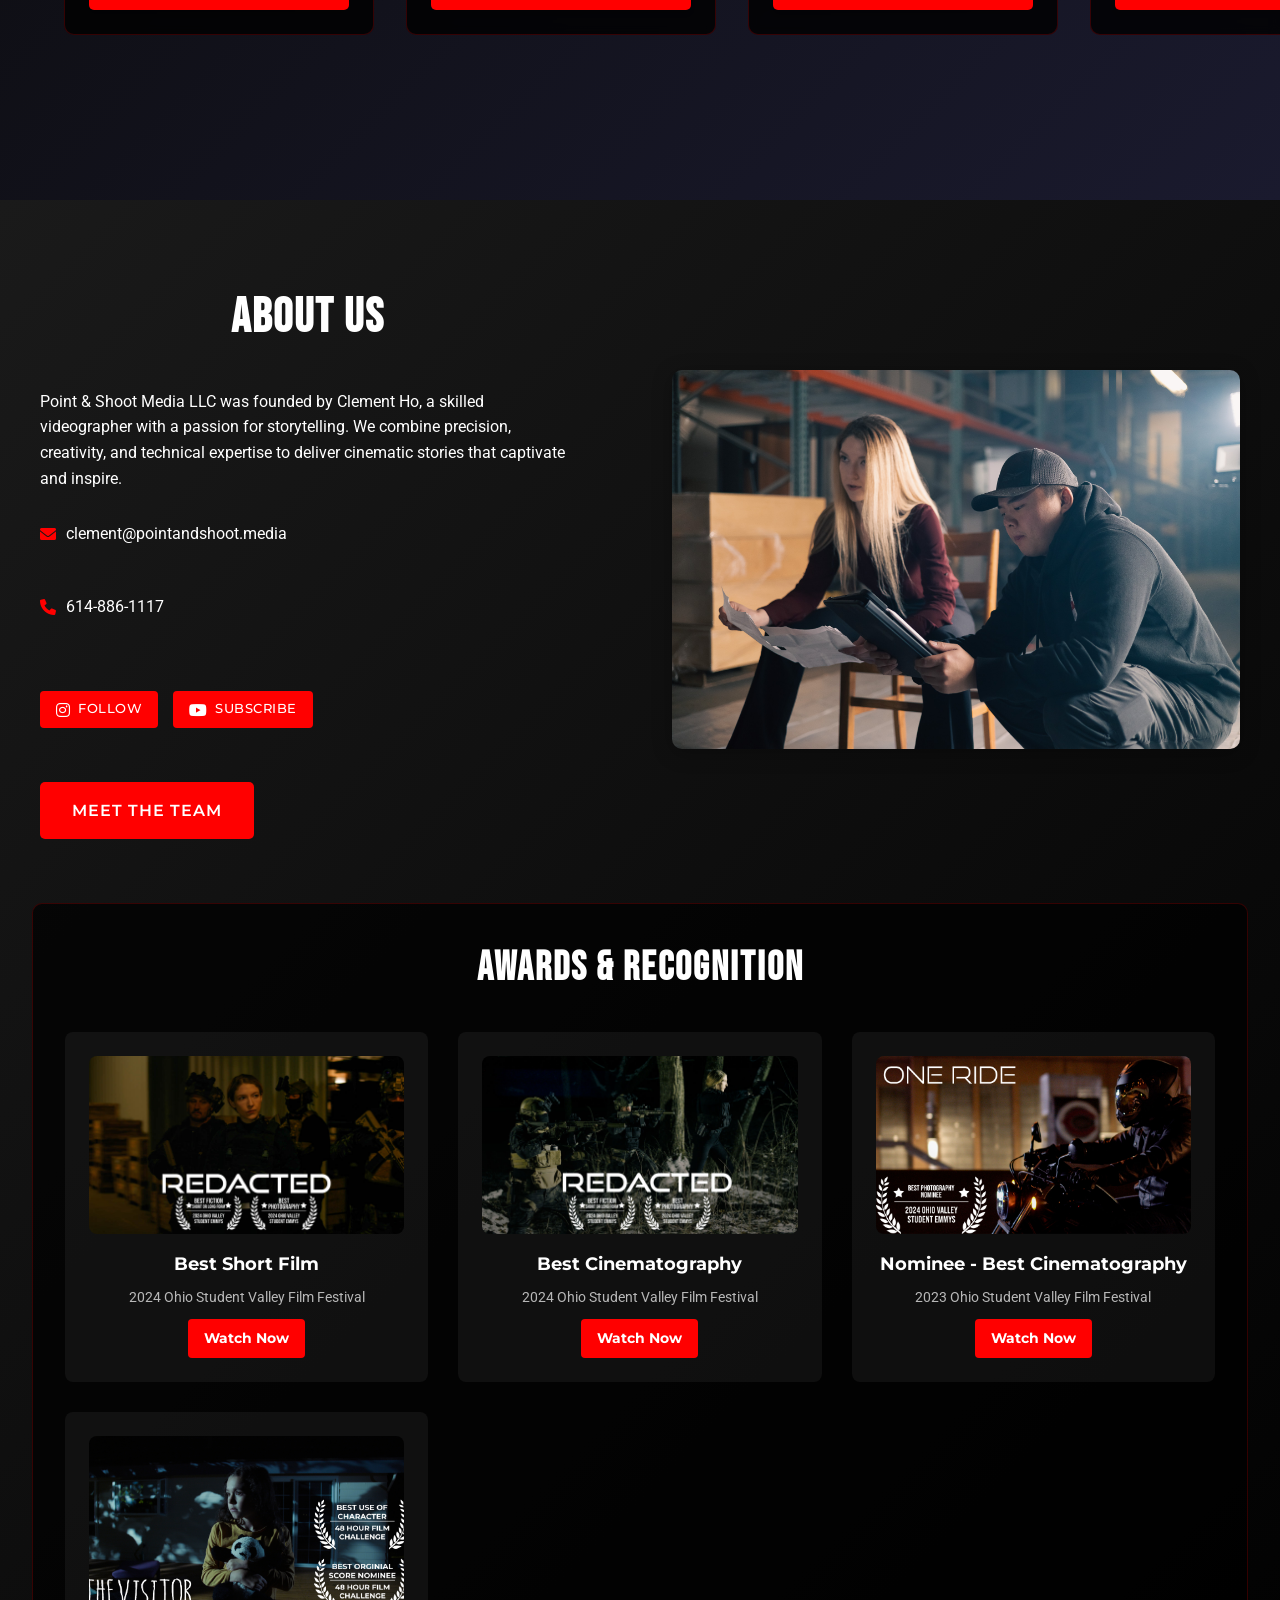
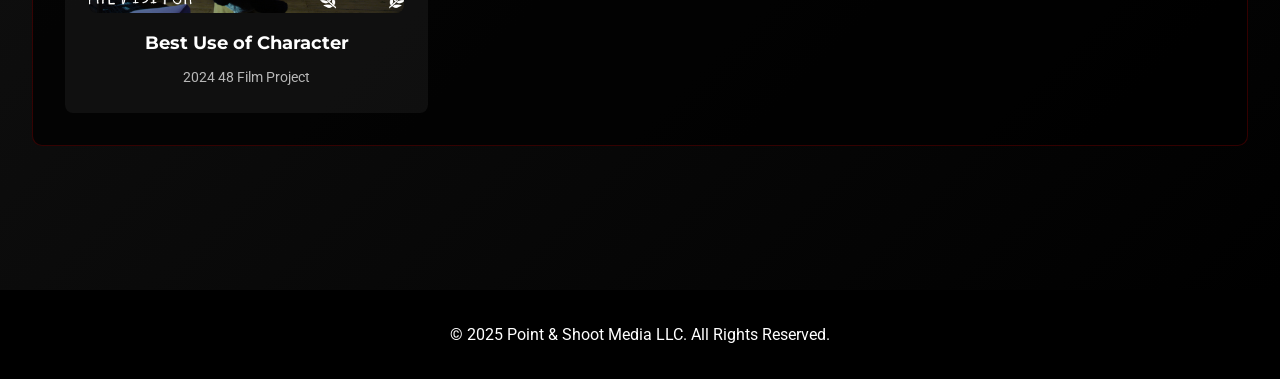
==== commit 5481db74: "Update index.html" ====
--- a/index.html
+++ b/index.html
@@ -38,7 +38,7 @@
             <div class="youtube-background">
                 <iframe 
                     id="youtube-video"
-                    src="https://www.youtube.com/embed/Wj__P5cvWvs?autoplay=1&mute=1&loop=1&playlist=Wj__P5cvWvs&controls=0&showinfo=0&rel=0&enablejsapi=1"
+                    src="https://www.youtube.com/embed/4-A-rvIuUHc?autoplay=1&mute=1&loop=1&playlist=4-A-rvIuUHc&controls=0&showinfo=0&rel=0&enablejsapi=1"
                     frameborder="0"
                     allowfullscreen
                     allow="accelerometer; autoplay; clipboard-write; encrypted-media; gyroscope; picture-in-picture">
--- a/styles.css
+++ b/styles.css
@@ -137,13 +137,21 @@
 .home-section {
     padding: 0;
     position: relative;
-}
-
+    width: 100vw;
+    margin-left: calc(-50vw + 50%);
+    margin-right: calc(-50vw + 50%);
+    overflow: hidden;
+}
+
+/* Fix hero video white line on mobile */
 .video-container {
     position: relative;
     width: 100vw;
     height: 100vh;
     overflow: hidden;
+    margin-left: calc(-50vw + 50%);
+    margin-right: calc(-50vw + 50%);
+    max-width: 100vw;
 }
 
 .youtube-background {
@@ -598,11 +606,16 @@
     margin-bottom: 15px;
     display: flex;
     align-items: center;
+    color: var(--text-color);
 }
 
 .contact-item i {
     color: var(--primary-color);
     margin-right: 10px;
+}
+
+.contact-item span {
+    color: var(--text-color);
 }
 
 .social-buttons {
@@ -636,7 +649,7 @@
 }
 
 .social-btn.instagram {
-    background: linear-gradient(45deg, #405DE6, #5851DB, #833AB4, #C13584, #E1306C, #FD1D1D);
+    background: var(--primary-color);
 }
 
 .social-btn.youtube {
@@ -834,6 +847,79 @@
         width: 280px;
         height: 320px;
     }
+
+    /* Fix hero video white line on mobile */
+    .video-container {
+        margin-left: 0;
+        margin-right: 0;
+        width: 100%;
+        max-width: 100%;
+        overflow: hidden;
+    }
+
+    .home-section {
+        width: 100%;
+        margin-left: 0;
+        margin-right: 0;
+    }
+    
+    .youtube-background iframe {
+        width: 100%;
+        height: 100%;
+        min-width: 100%;
+        min-height: 100%;
+    }
+    
+    /* Fix client logos white gradient background */
+    .client-section-wrapper {
+        background: rgba(0,0,0,0.95);
+    }
+    
+    /* Fix service detail section headers being cut off */
+    .service-detail-section {
+        padding-top: 100px;
+    }
+    
+    .photo-grid-section {
+        padding-top: 100px;
+    }
+    
+    .drone-services-section {
+        padding-top: 100px;
+    }
+    
+    .service-detail-section h1 {
+        font-size: 2.5rem;
+        margin-bottom: 2rem;
+    }
+    
+    .photo-grid {
+        grid-template-columns: 1fr;
+        padding: 0 1rem;
+    }
+    
+    .service-detail-container {
+        padding: 1rem;
+    }
+    
+    .service-main-content {
+        padding: 1.5rem;
+    }
+    
+    .service-main-content h2 {
+        font-size: 2rem;
+        margin-bottom: 1rem;
+    }
+
+    /* Fix team section title cutoff */
+    .team-section {
+        padding-top: 100px;
+    }
+
+    /* Hide "Our Work" section on mobile in video production page */
+    .video-examples {
+        display: none;
+    }
 }
 
 /* Animations */
@@ -927,13 +1013,14 @@
     color: var(--text-color);
 }
 
+/* Fix client logos white gradient background */
 .client-section-wrapper {
     position: absolute;
     bottom: 0;
     left: 0;
     right: 0;
     overflow: hidden;
-    background: linear-gradient(90deg, rgba(0,0,0,0.8), rgba(0,0,0,0.4), rgba(0,0,0,0.8));
+    background: rgba(0,0,0,0.95);
     border-top: 1px solid rgba(255, 0, 0, 0.2);
     z-index: 3;
 }
@@ -1143,8 +1230,9 @@
 }
 
 /* Service Detail Page Styles */
+/* Fix service detail section headers being cut off */
 .service-detail-section {
-    padding-top: 100px;
+    padding-top: 120px;
     min-height: 100vh;
     background: linear-gradient(135deg, #0a0a0a, #1a1a2e);
     color: var(--text-color);
@@ -1399,17 +1487,87 @@
 }
 
 /* Photo Grid Styles */
+/* Fix YouTube videos being red */
+.portfolio-item iframe,
+.video-item iframe,
+.video-examples iframe {
+    filter: none !important;
+    background: transparent !important;
+}
+
+/* Ensure video thumbnails display properly */
+.video-item {
+    position: relative;
+}
+
+.video-item iframe {
+    filter: none !important;
+    background: transparent !important;
+    z-index: 1;
+}
+
+/* Remove any potential overlays from video examples */
+.video-examples {
+    position: relative;
+}
+
+.video-examples iframe {
+    filter: none !important;
+    background: transparent !important;
+}
+
+/* Ensure no red overlays on video thumbnails */
+.video-grid iframe {
+    filter: none !important;
+    background: transparent !important;
+}
+
+/* Override any potential red backgrounds on video elements */
+.video-item,
+.video-item div,
+.video-examples,
+.video-examples div {
+    background: transparent !important;
+}
+
+.video-item iframe,
+.video-examples iframe,
+.video-grid iframe {
+    filter: none !important;
+    background: transparent !important;
+    border: none !important;
+    box-shadow: none !important;
+}
+
+/* Remove any potential overlays */
+.video-item::before,
+.video-item::after,
+.video-examples::before,
+.video-examples::after {
+    display: none !important;
+}
+
+/* Fix photo services alignment */
 .photo-grid-section {
-    padding: 4rem 2rem;
-    background-color: var(--background-dark);
+    padding-top: 120px;
+    background: linear-gradient(135deg, #0a0a0a, #1a1a2e);
+    color: var(--text-color);
+}
+
+/* Fix drone services header */
+.drone-services-section {
+    padding-top: 120px;
+    background: linear-gradient(135deg, #0a0a0a, #1a1a2e);
+    color: var(--text-color);
 }
 
 .photo-grid {
     display: grid;
-    grid-template-columns: repeat(3, 1fr);
-    gap: 1.5rem;
+    grid-template-columns: repeat(auto-fit, minmax(300px, 1fr));
+    gap: 2rem;
     max-width: 1400px;
     margin: 0 auto;
+    padding: 0 2rem;
 }
 
 .photo-item {
@@ -2303,6 +2461,46 @@
         width: 180px;
         height: 135px;
     }
+
+    /* Additional mobile fixes for smaller screens */
+    .service-detail-section {
+        padding-top: 90px;
+    }
+    
+    .photo-grid-section {
+        padding-top: 90px;
+    }
+    
+    .drone-services-section {
+        padding-top: 90px;
+    }
+    
+    .service-detail-section h1 {
+        font-size: 2rem;
+        margin-bottom: 1.5rem;
+    }
+    
+    .service-main-content h2 {
+        font-size: 1.5rem;
+    }
+    
+    .photo-grid {
+        gap: 1rem;
+        padding: 0 0.5rem;
+    }
+    
+    .service-detail-container {
+        padding: 0.5rem;
+    }
+    
+    .service-main-content {
+        padding: 1rem;
+    }
+
+    /* Additional team section fixes for smaller screens */
+    .team-section {
+        padding-top: 90px;
+    }
 }
 
 /* Landscape Mobile */
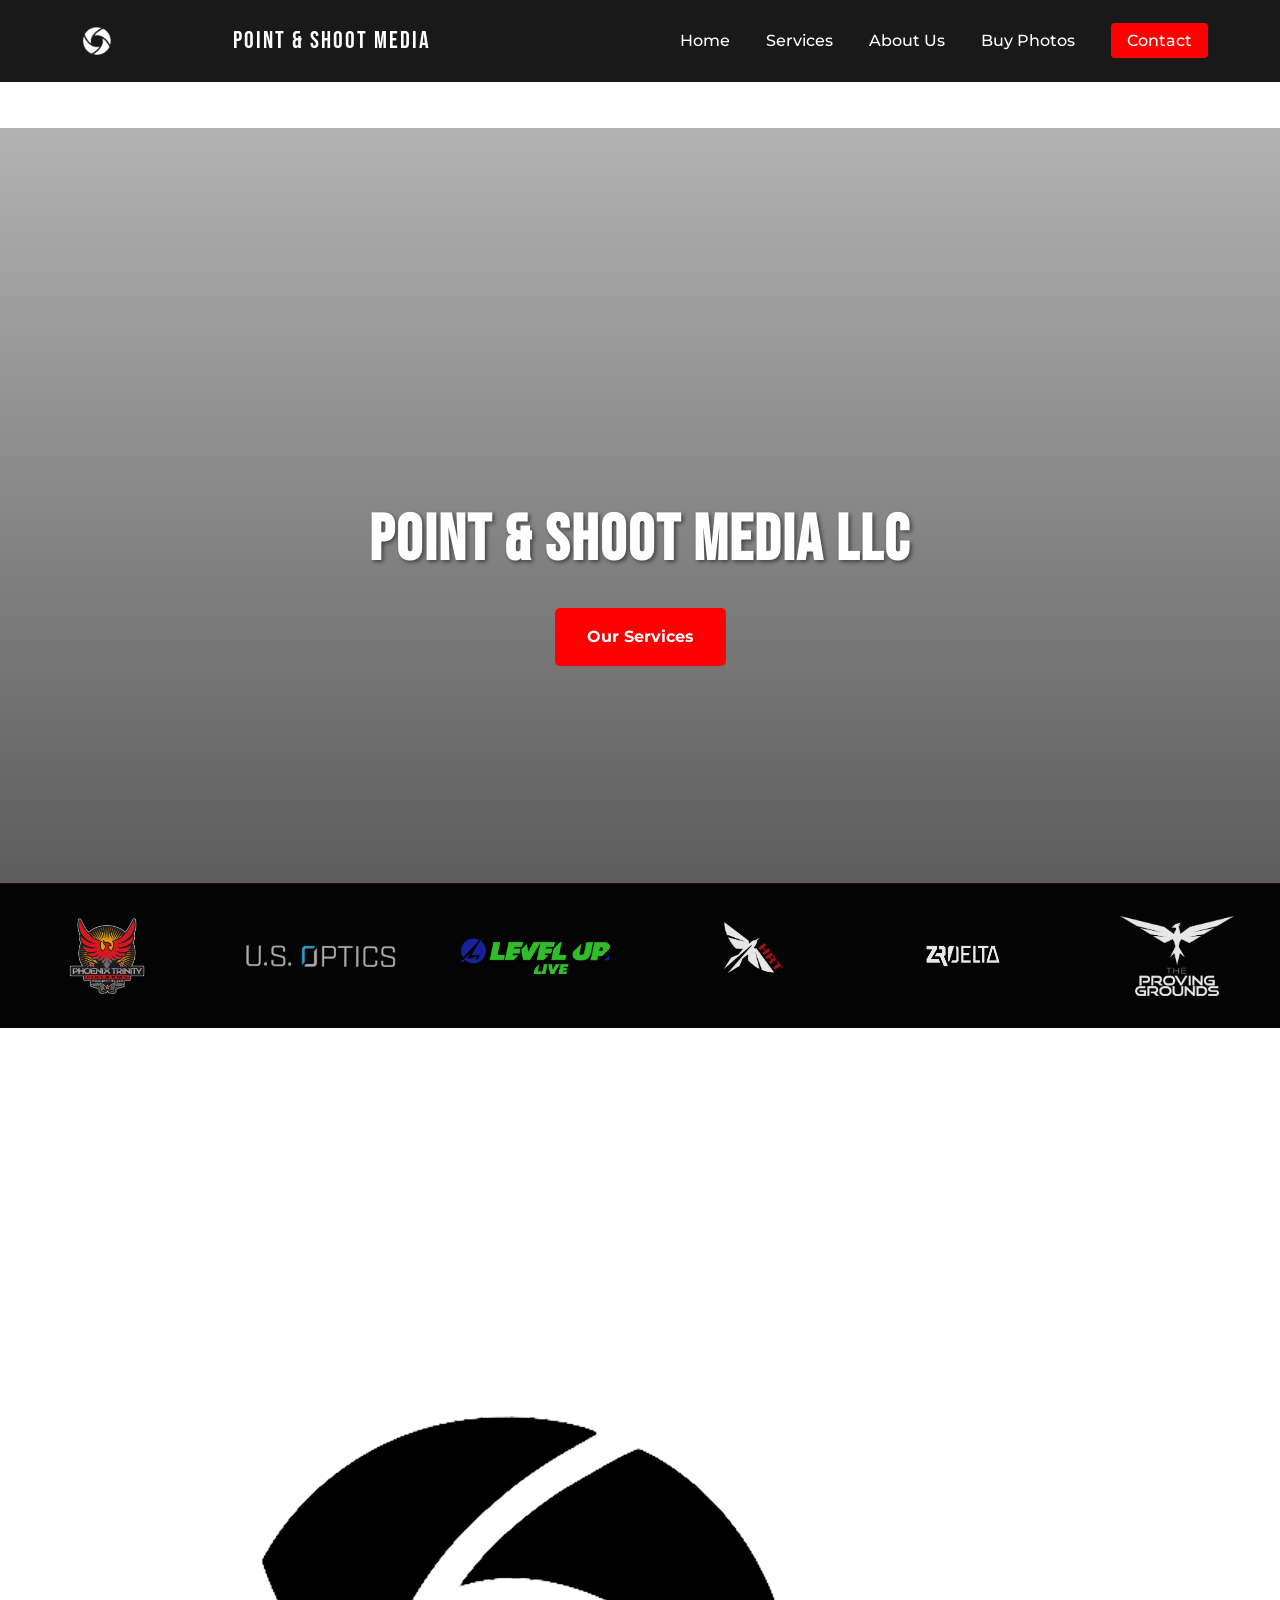
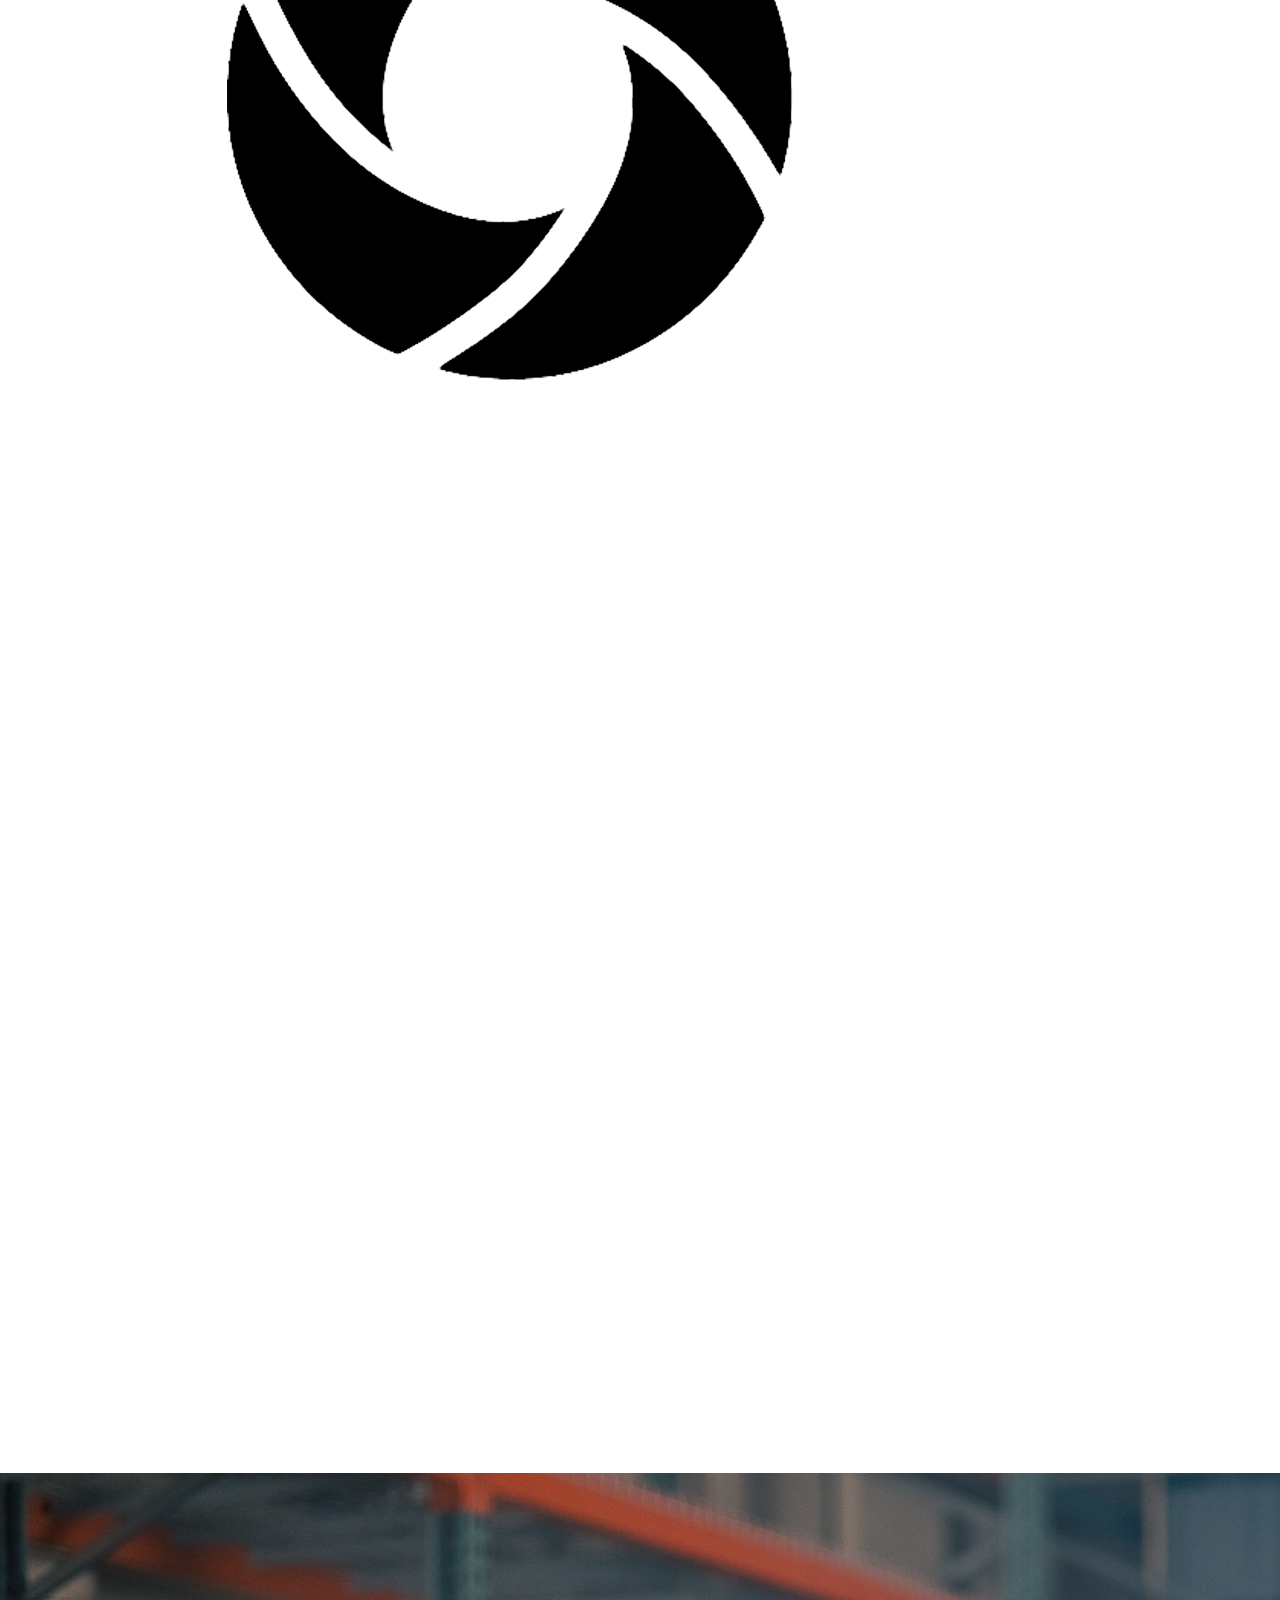
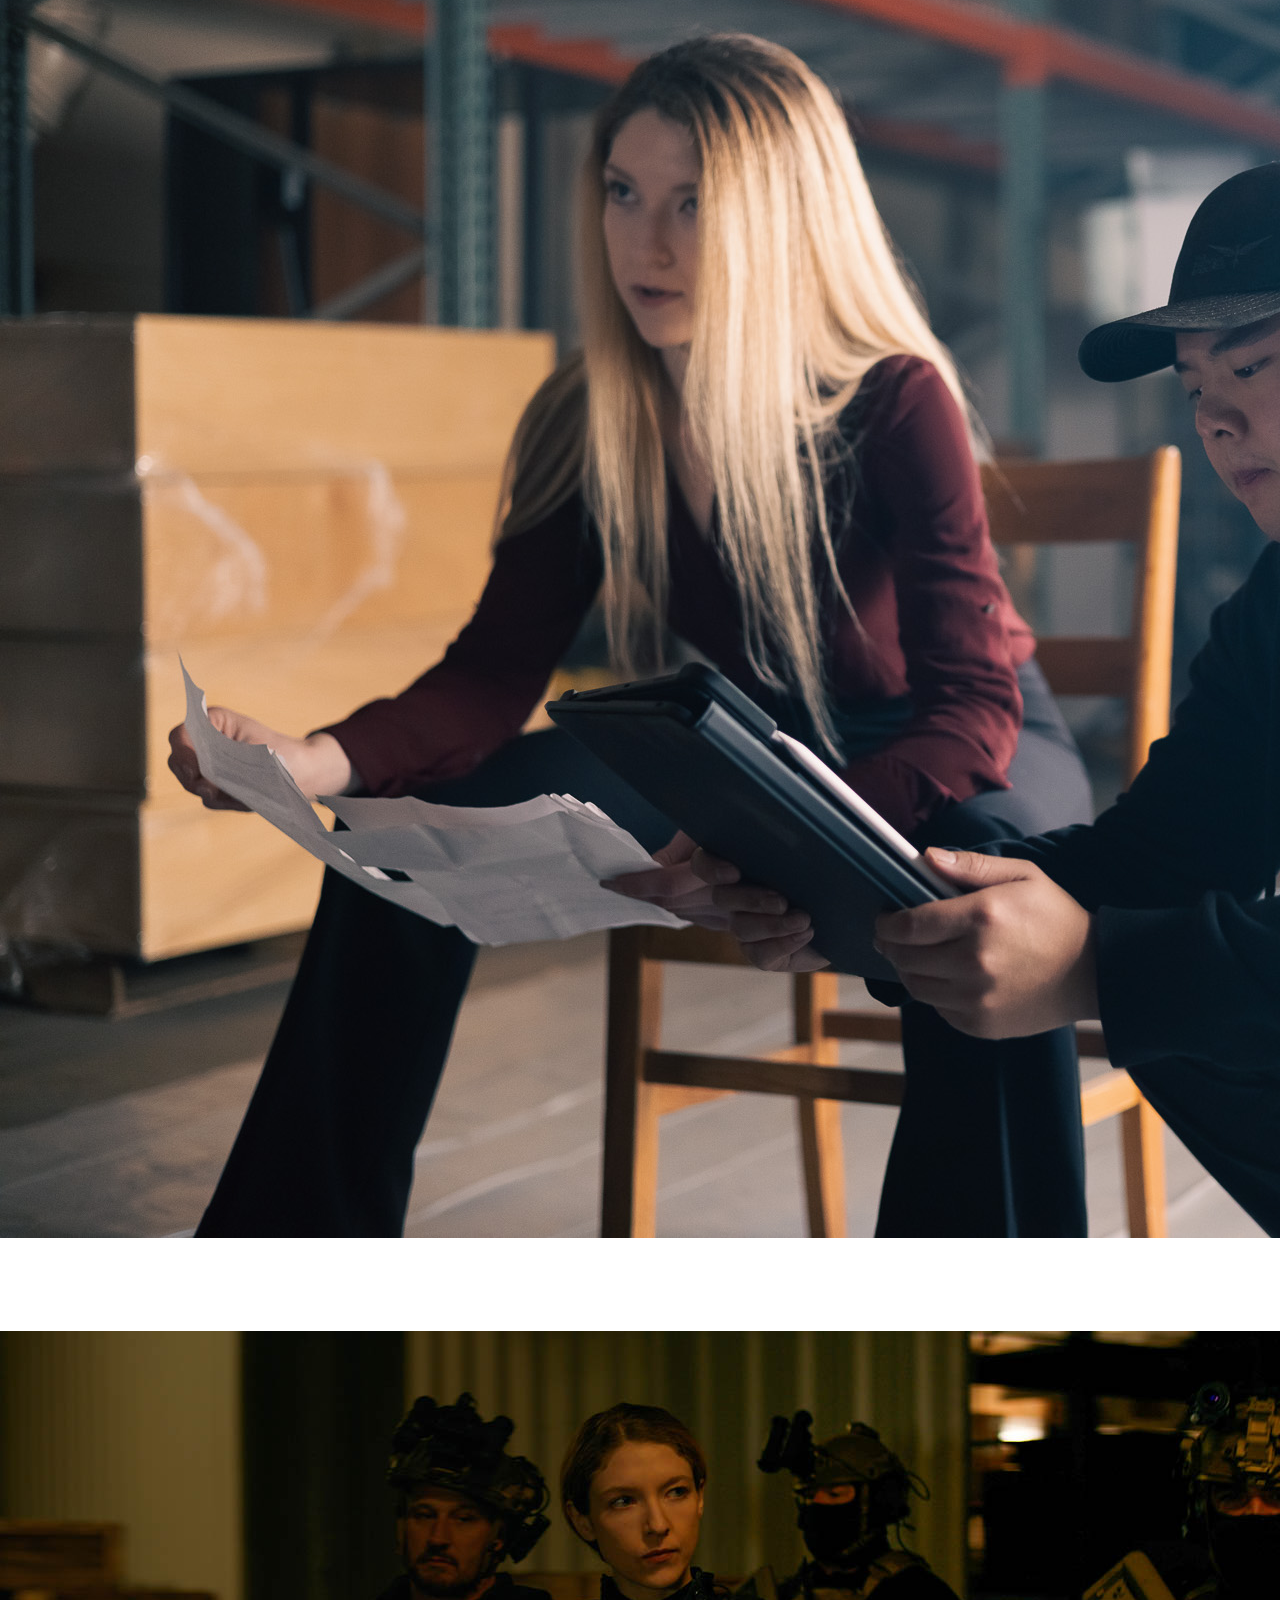
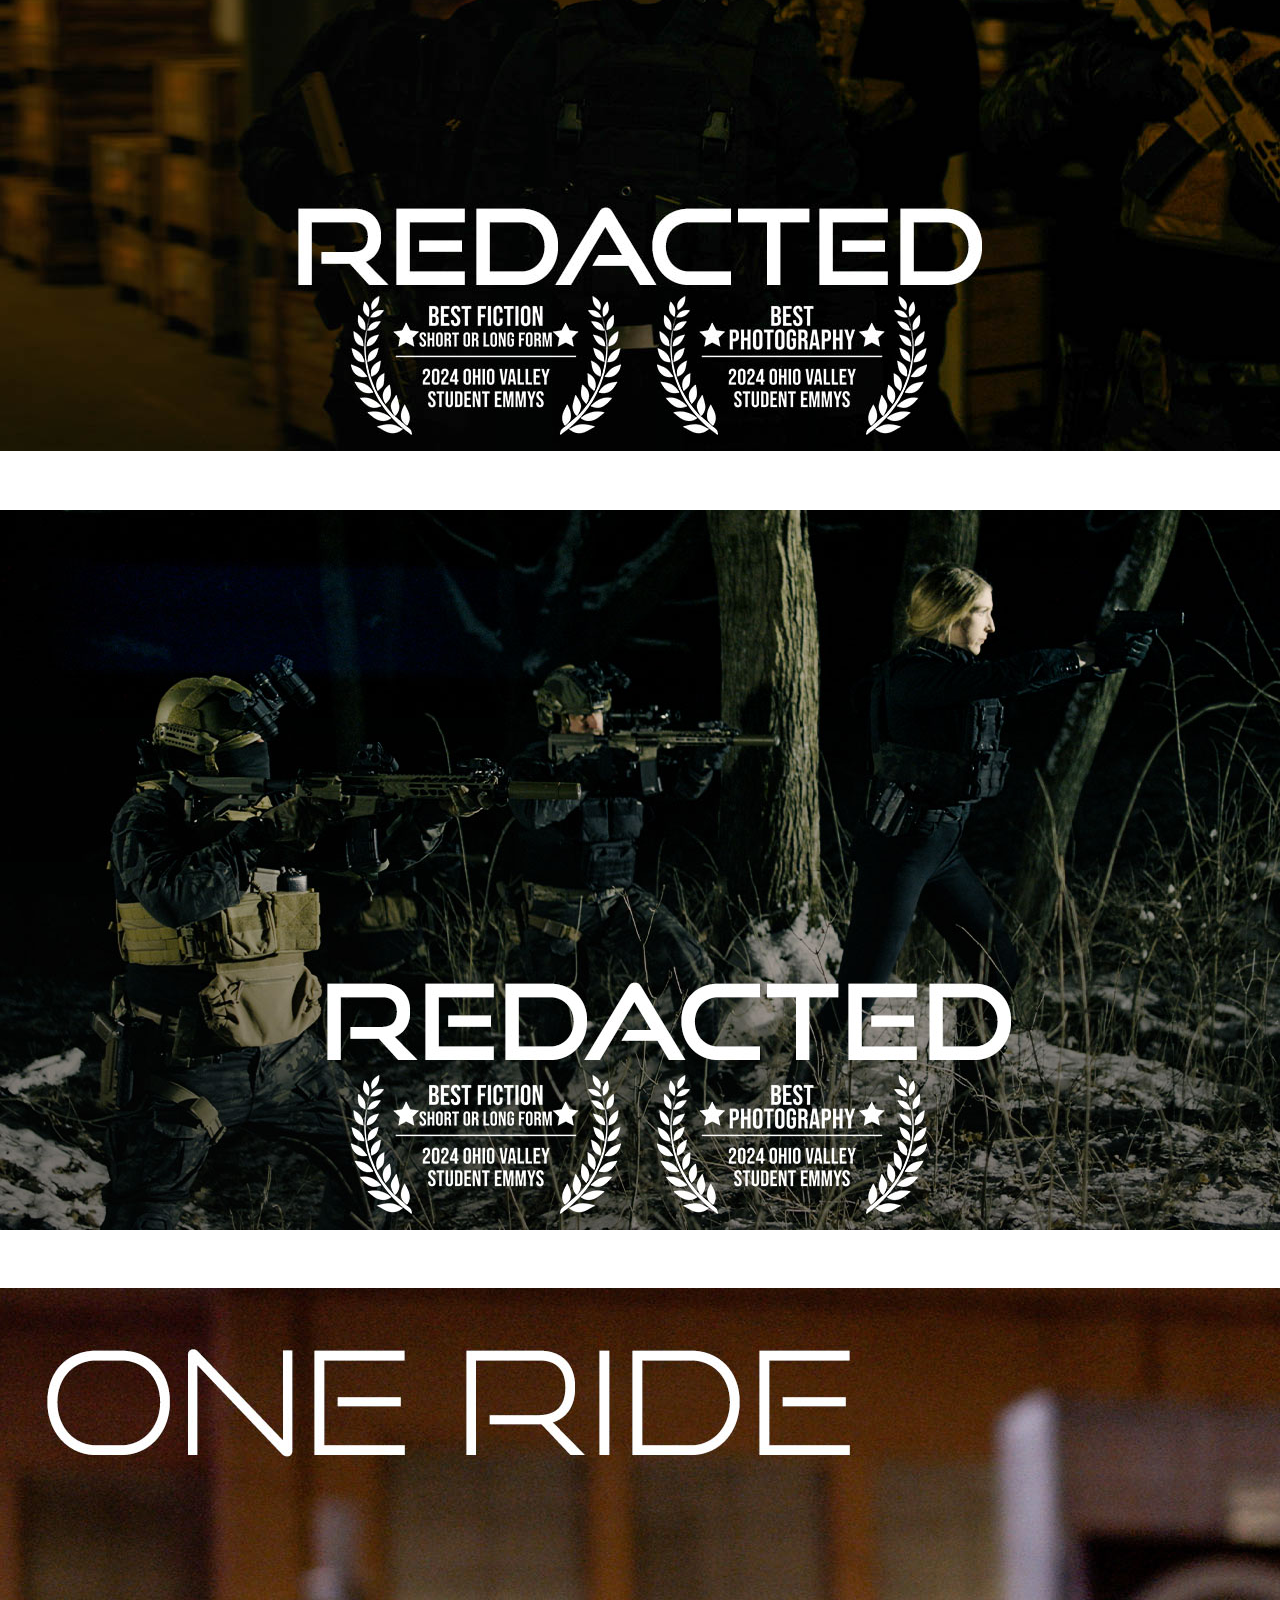
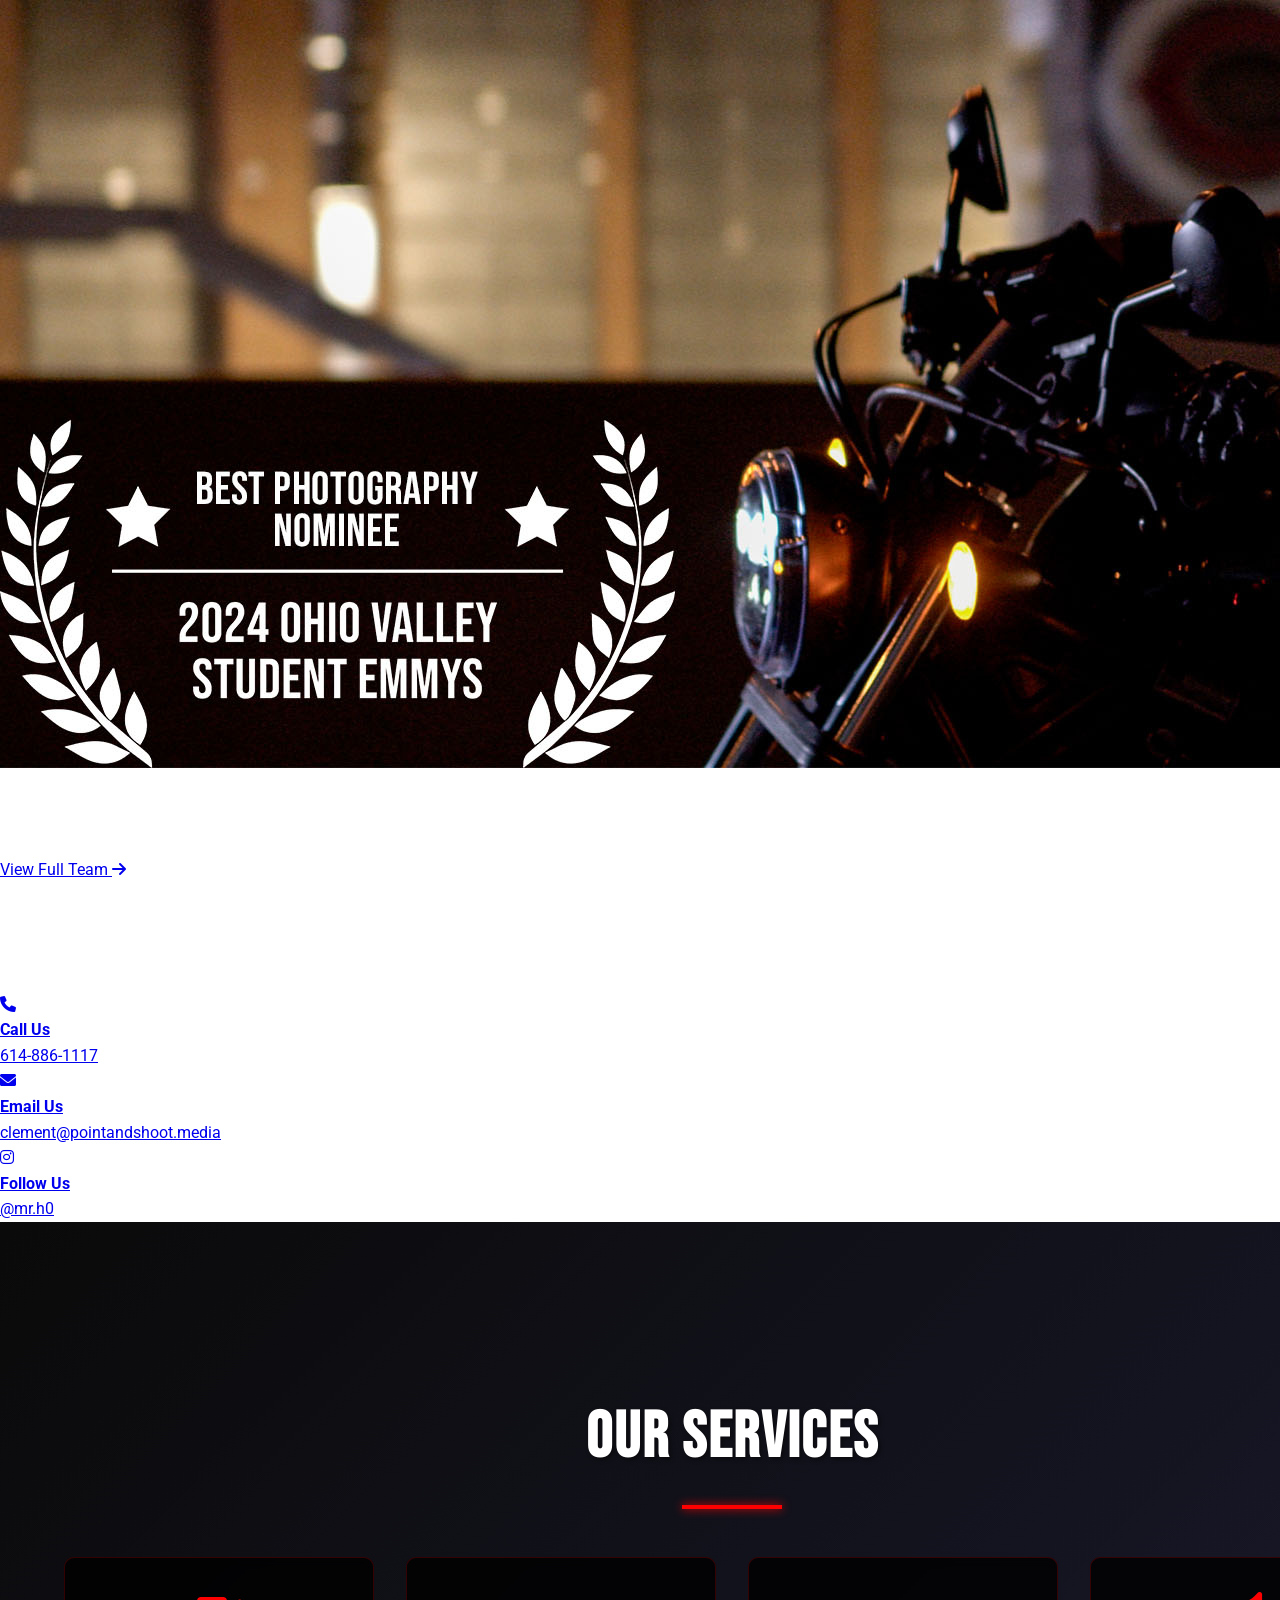
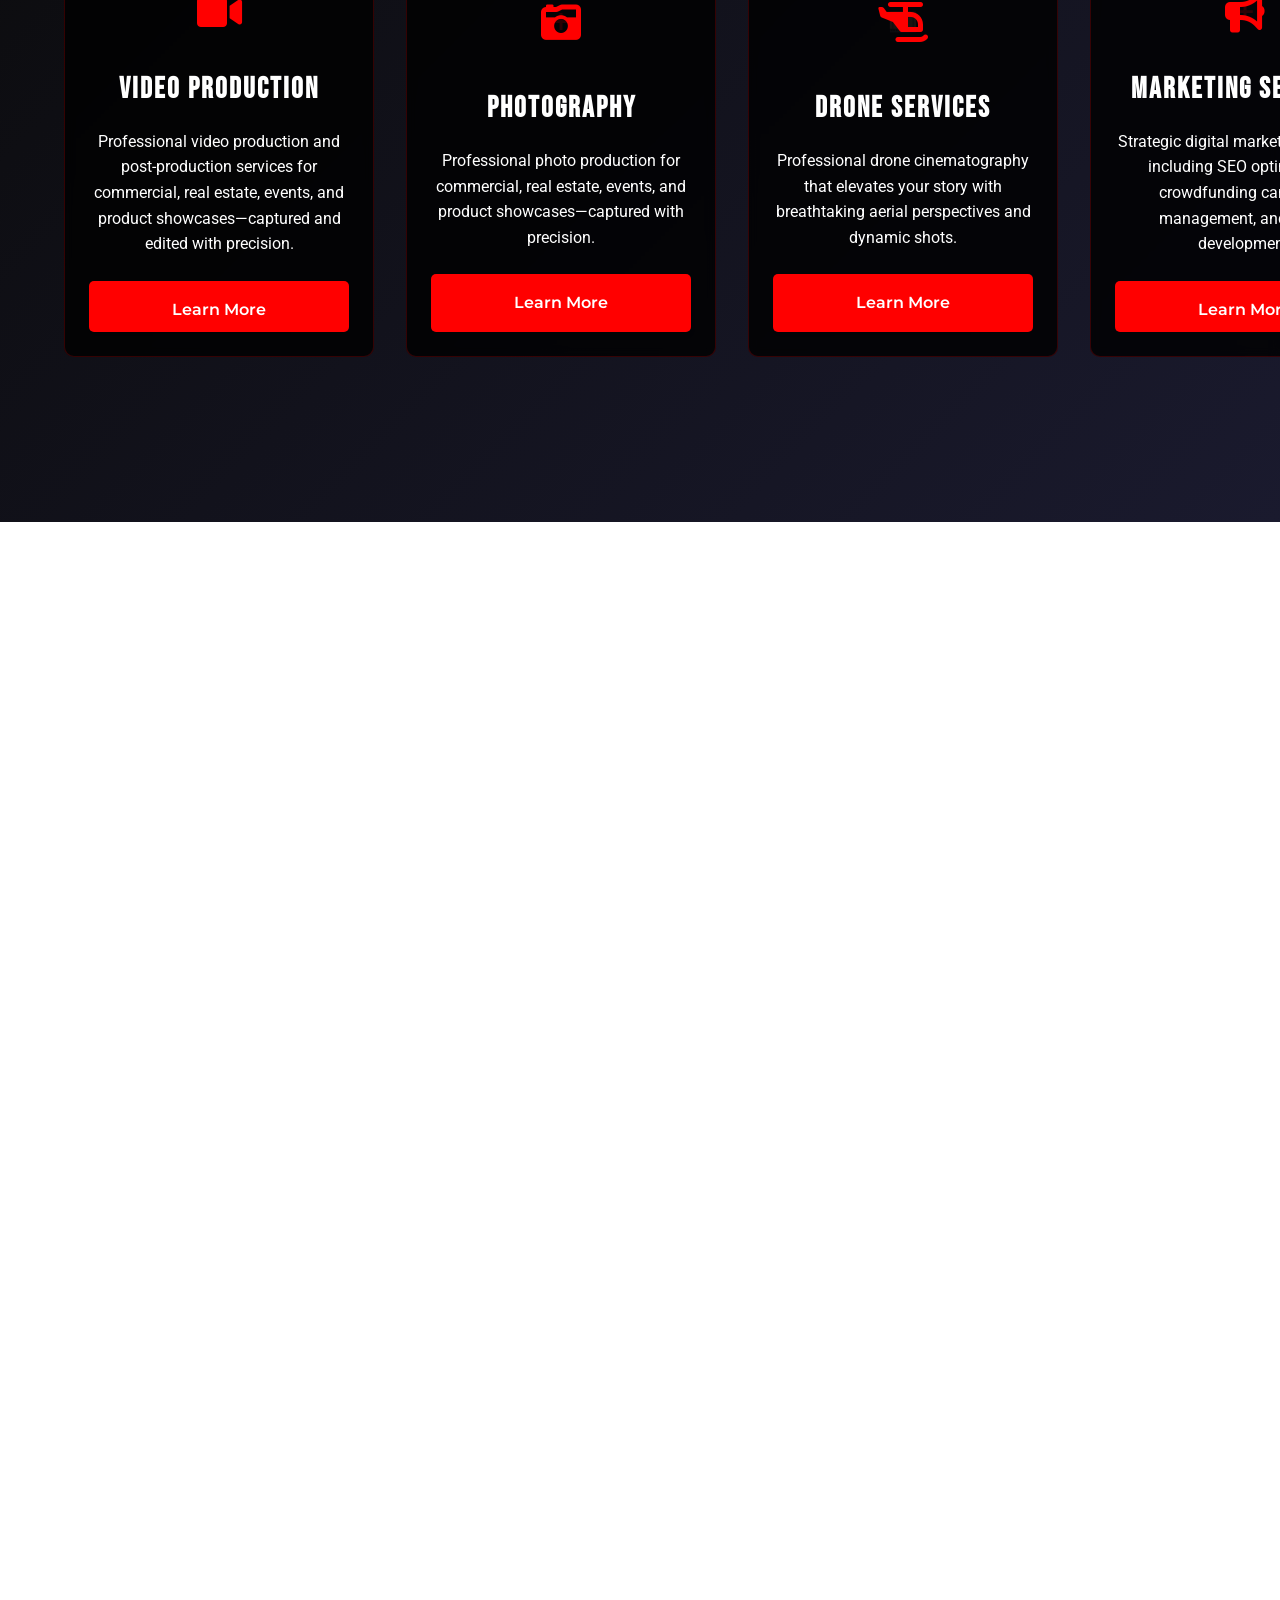
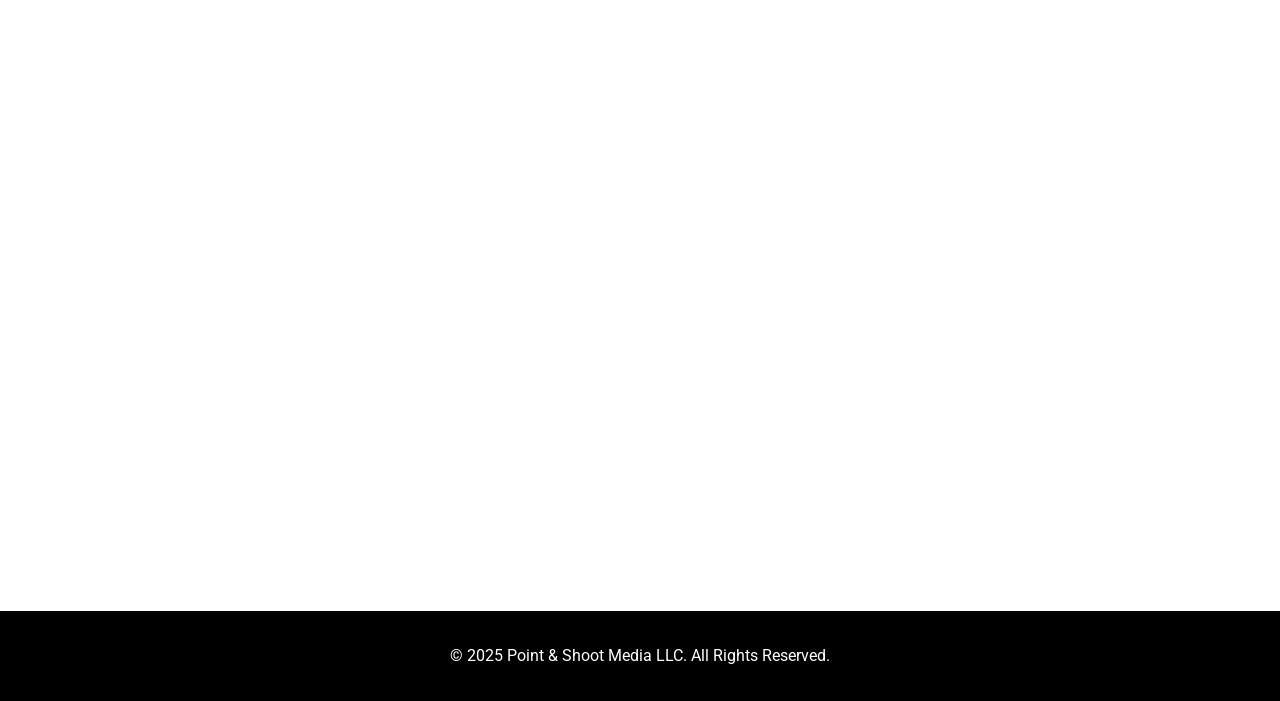
==== commit 5393e4cd: "Update index.html" ====
--- a/index.html
+++ b/index.html
@@ -10,8 +10,8 @@
     <link href="https://fonts.googleapis.com/css2?family=Bebas+Neue&family=Montserrat:wght@400;700&family=Roboto:wght@300;400;500&display=swap" rel="stylesheet">
 </head>
 <body>
-    <!-- Navigation -->
-    <nav class="navbar">
+    <!-- Desktop Navigation -->
+    <nav class="navbar desktop-nav">
         <div class="nav-container">
             <a href="#home" class="logo"><img src="assets/Branding/ICON ONLY.png" alt="Point & Shoot Media Logo" class="nav-logo"></a>
             <div class="logo-text">
@@ -32,8 +32,32 @@
         </div>
     </nav>
 
-    <!-- Home Section -->
-    <section id="home" class="section home-section">
+    <!-- Mobile Navigation -->
+    <nav class="mobile-bottom-nav">
+        <div class="mobile-nav-item active" data-target="home">
+            <i class="fas fa-home"></i>
+            <span>Home</span>
+        </div>
+        <div class="mobile-nav-item" data-target="services">
+            <i class="fas fa-briefcase"></i>
+            <span>Services</span>
+        </div>
+        <div class="mobile-nav-item" data-target="portfolio">
+            <i class="fas fa-images"></i>
+            <span>Work</span>
+        </div>
+        <div class="mobile-nav-item" data-target="about">
+            <i class="fas fa-user"></i>
+            <span>About</span>
+        </div>
+        <div class="mobile-nav-item" data-target="contact">
+            <i class="fas fa-phone"></i>
+            <span>Contact</span>
+        </div>
+    </nav>
+
+    <!-- Desktop Home Section -->
+    <section id="home" class="section home-section desktop-only">
         <div class="video-container">
             <div class="youtube-background">
                 <iframe 
@@ -47,7 +71,6 @@
             <div class="overlay"></div>
             <div class="hero-content">
                 <h1>Point & Shoot Media LLC</h1>
-
                 <a href="#services" class="cta-button">Our Services</a>
             </div>
         </div>
@@ -90,8 +113,6 @@
             <div class="client-logo">
                 <img src="assets/clients/client-logo11.png" alt="Client Logo 11" loading="lazy">
             </div>
-
-
             
             <!-- Duplicate set for seamless loop -->
             <div class="client-logo">
@@ -128,7 +149,6 @@
                 <img src="assets/clients/client-logo11.png" alt="Client Logo 11" loading="lazy">
             </div>
 
-
                 </div>
                 <!-- Duplicate for seamless loop -->
                 <div class="client-logos-grid">
@@ -168,12 +188,192 @@
                 </div>
             </div>
         </div>
-
-
     </section>
 
-    <!-- Services Section -->
-    <section id="services" class="section services-section">
+    <!-- Mobile App Container -->
+    <div class="mobile-app-container mobile-only">
+        <!-- Mobile Home Screen -->
+        <div class="mobile-screen active" id="mobile-home">
+            <div class="mobile-hero-static">
+                <div class="mobile-video-container">
+                    <div class="mobile-youtube-background">
+                        <iframe 
+                            id="mobile-youtube-video"
+                            src="https://www.youtube.com/embed/4-A-rvIuUHc?autoplay=1&mute=1&loop=1&playlist=4-A-rvIuUHc&controls=0&showinfo=0&rel=0&enablejsapi=1&modestbranding=1&iv_load_policy=3"
+                            frameborder="0"
+                            allowfullscreen
+                            allow="accelerometer; autoplay; clipboard-write; encrypted-media; gyroscope; picture-in-picture"
+                            style="border: none;">
+                        </iframe>
+                    </div>
+                    <div class="mobile-hero-overlay"></div>
+                    <div class="mobile-hero-content">
+                        <img src="assets/Branding/ICON ONLY.png" alt="Point & Shoot Media" class="mobile-logo">
+                        <h1>Point & Shoot Media</h1>
+                        <p>Cinematic Storytelling</p>
+                        <div class="mobile-hero-tagline">
+                            <span>Professional Video Production</span>
+                            <span>Award-Winning Team</span>
+                            <span>Commercial • Real Estate • Events</span>
+                        </div>
+                    </div>
+                </div>
+            </div>
+            
+            <div class="mobile-quick-actions">
+                <div class="quick-action" data-target="services">
+                    <i class="fas fa-briefcase"></i>
+                    <span>Services</span>
+                </div>
+                <div class="quick-action" data-target="contact">
+                    <i class="fas fa-phone"></i>
+                    <span>Get Quote</span>
+                </div>
+            </div>
+        </div>
+
+        <!-- Mobile Services Screen -->
+        <div class="mobile-screen" id="mobile-services">
+            <div class="mobile-screen-header">
+                <h2>Our Services</h2>
+            </div>
+            <div class="mobile-services-grid">
+                <div class="mobile-service-card" data-service="video">
+                    <div class="mobile-service-icon">
+                        <i class="fas fa-video"></i>
+                    </div>
+                    <h3>Video Production</h3>
+                    <p>Professional video production and post-production services</p>
+                </div>
+                
+                <div class="mobile-service-card" data-service="photo">
+                    <div class="mobile-service-icon">
+                        <i class="fas fa-camera-retro"></i>
+                    </div>
+                    <h3>Photography</h3>
+                    <p>Professional photo production for all occasions</p>
+                </div>
+                
+                <div class="mobile-service-card" data-service="drone">
+                    <div class="mobile-service-icon">
+                        <i class="fas fa-helicopter"></i>
+                    </div>
+                    <h3>Drone Services</h3>
+                    <p>Breathtaking aerial perspectives and dynamic shots</p>
+                </div>
+                
+                <div class="mobile-service-card" data-service="marketing">
+                    <div class="mobile-service-icon">
+                        <i class="fas fa-bullhorn"></i>
+                    </div>
+                    <h3>Marketing</h3>
+                    <p>Strategic digital marketing and brand development</p>
+                </div>
+            </div>
+        </div>
+
+        <!-- Mobile Portfolio Screen -->
+        <div class="mobile-screen" id="mobile-portfolio">
+            <div class="mobile-screen-header">
+                <h2>Our Work</h2>
+            </div>
+                                <div class="mobile-portfolio-tabs">
+                        <div class="mobile-tab active" data-category="video">Video</div>
+                        <div class="mobile-tab" data-category="photo">Photo</div>
+                    </div>
+            <div class="mobile-portfolio-grid">
+                <!-- Portfolio items will be dynamically loaded -->
+            </div>
+        </div>
+
+        <!-- Mobile About Screen -->
+        <div class="mobile-screen" id="mobile-about">
+            <div class="mobile-screen-header">
+                <h2>About Us</h2>
+            </div>
+            <div class="mobile-about-content">
+                <div class="mobile-about-hero">
+                    <img src="assets/About-image.jpg" alt="About Point & Shoot Media" class="mobile-about-image">
+                    <div class="mobile-about-text">
+                        <h3>Founded by Clement Ho</h3>
+                        <p>We combine precision, creativity, and technical expertise to deliver cinematic stories that captivate and inspire.</p>
+                    </div>
+                </div>
+                
+                <div class="mobile-awards-section">
+                    <h3>Awards & Recognition</h3>
+                    <div class="mobile-awards-carousel">
+                        <div class="mobile-award-item">
+                            <img src="assets/Awards/REDACTED.jpg" alt="Best Short Film" loading="lazy">
+                            <div class="mobile-award-info">
+                                <h4>Best Short Film</h4>
+                                <p>2024 Ohio Student Valley Film Festival</p>
+                            </div>
+                        </div>
+                        <div class="mobile-award-item">
+                            <img src="assets/Awards/REDACTED 1.jpg" alt="Best Cinematography" loading="lazy">
+                            <div class="mobile-award-info">
+                                <h4>Best Cinematography</h4>
+                                <p>2024 Ohio Student Valley Film Festival</p>
+                            </div>
+                        </div>
+                        <div class="mobile-award-item">
+                            <img src="assets/Awards/ONE RIDE.jpg" alt="Nominee - Best Cinematography" loading="lazy">
+                            <div class="mobile-award-info">
+                                <h4>Nominee - Best Cinematography</h4>
+                                <p>2023 Ohio Student Valley Film Festival</p>
+                            </div>
+                        </div>
+                    </div>
+                </div>
+                
+                <div class="mobile-team-preview">
+                    <h3>Meet the Team</h3>
+                    <a href="team.html" class="mobile-team-button">
+                        <span>View Full Team</span>
+                        <i class="fas fa-arrow-right"></i>
+                    </a>
+                </div>
+            </div>
+        </div>
+
+        <!-- Mobile Contact Screen -->
+        <div class="mobile-screen" id="mobile-contact">
+            <div class="mobile-screen-header">
+                <h2>Get in Touch</h2>
+            </div>
+            <div class="mobile-contact-content">
+                <div class="mobile-contact-methods">
+                    <a href="tel:614-886-1117" class="mobile-contact-method">
+                        <i class="fas fa-phone"></i>
+                        <div>
+                            <h4>Call Us</h4>
+                            <p>614-886-1117</p>
+                        </div>
+                    </a>
+                    <a href="mailto:clement@pointandshoot.media" class="mobile-contact-method">
+                        <i class="fas fa-envelope"></i>
+                        <div>
+                            <h4>Email Us</h4>
+                            <p>clement@pointandshoot.media</p>
+                        </div>
+                    </a>
+                    <a href="https://www.instagram.com/mr.h0/" target="_blank" class="mobile-contact-method">
+                        <i class="fab fa-instagram"></i>
+                        <div>
+                            <h4>Follow Us</h4>
+                            <p>@mr.h0</p>
+                        </div>
+                    </a>
+                </div>
+                
+
+            </div>
+        </div>
+    </div>
+
+    <!-- Desktop Services Section -->
+    <section id="services" class="section services-section desktop-only">
         <div class="services-container">
             <h2 class="section-title">Our Services</h2>
             <div class="services-grid">
@@ -225,8 +425,8 @@
         </div>
     </section>
 
-    <!-- About Section -->
-    <section id="about" class="section about-section">
+    <!-- Desktop About Section -->
+    <section id="about" class="section about-section desktop-only">
         <div class="about-container">
             <div class="about-content">
                 <h2>About Us</h2>
@@ -258,8 +458,6 @@
             </div>
         </div>
 
-
-
         <!-- Awards Section -->
         <div class="awards-section">
             <h3>Awards & Recognition</h3>
@@ -299,8 +497,6 @@
                 </div>
             </div>
         </div>
-
-
     </section>
 
     <!-- Footer -->
